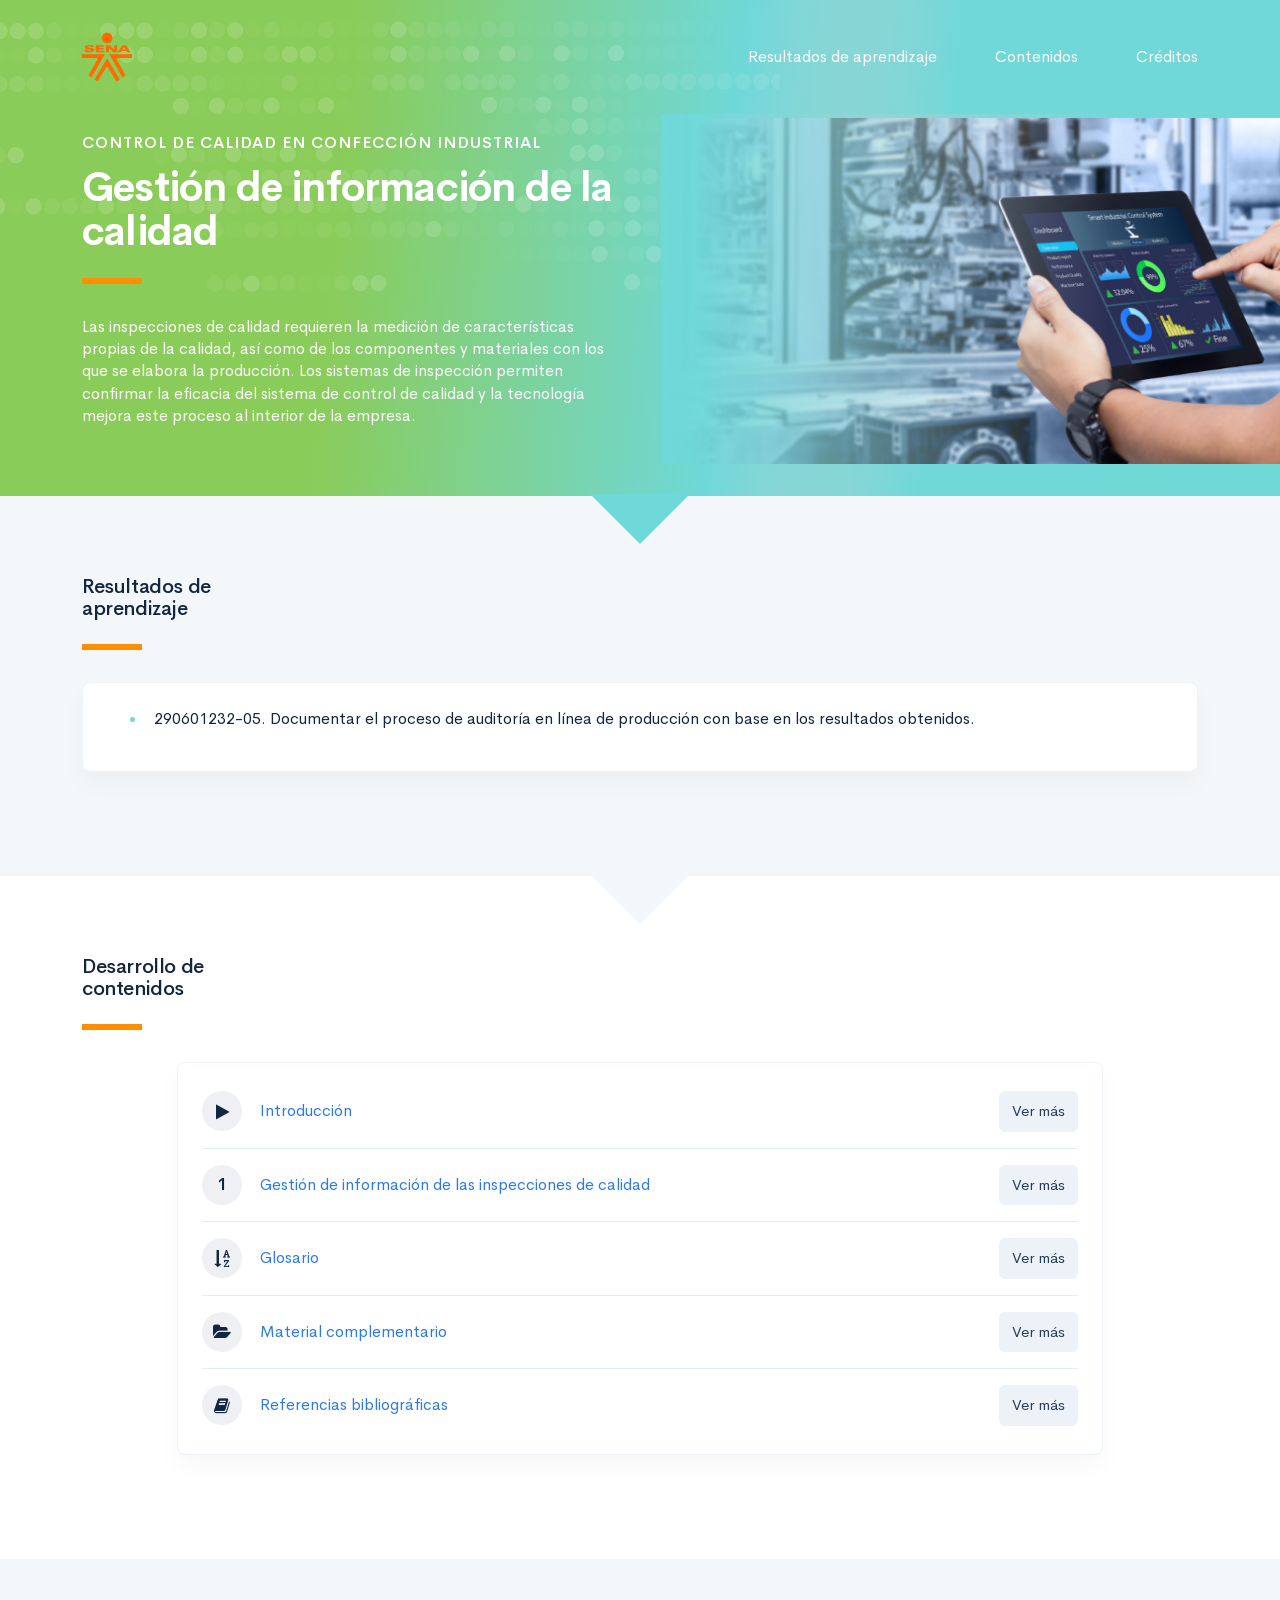
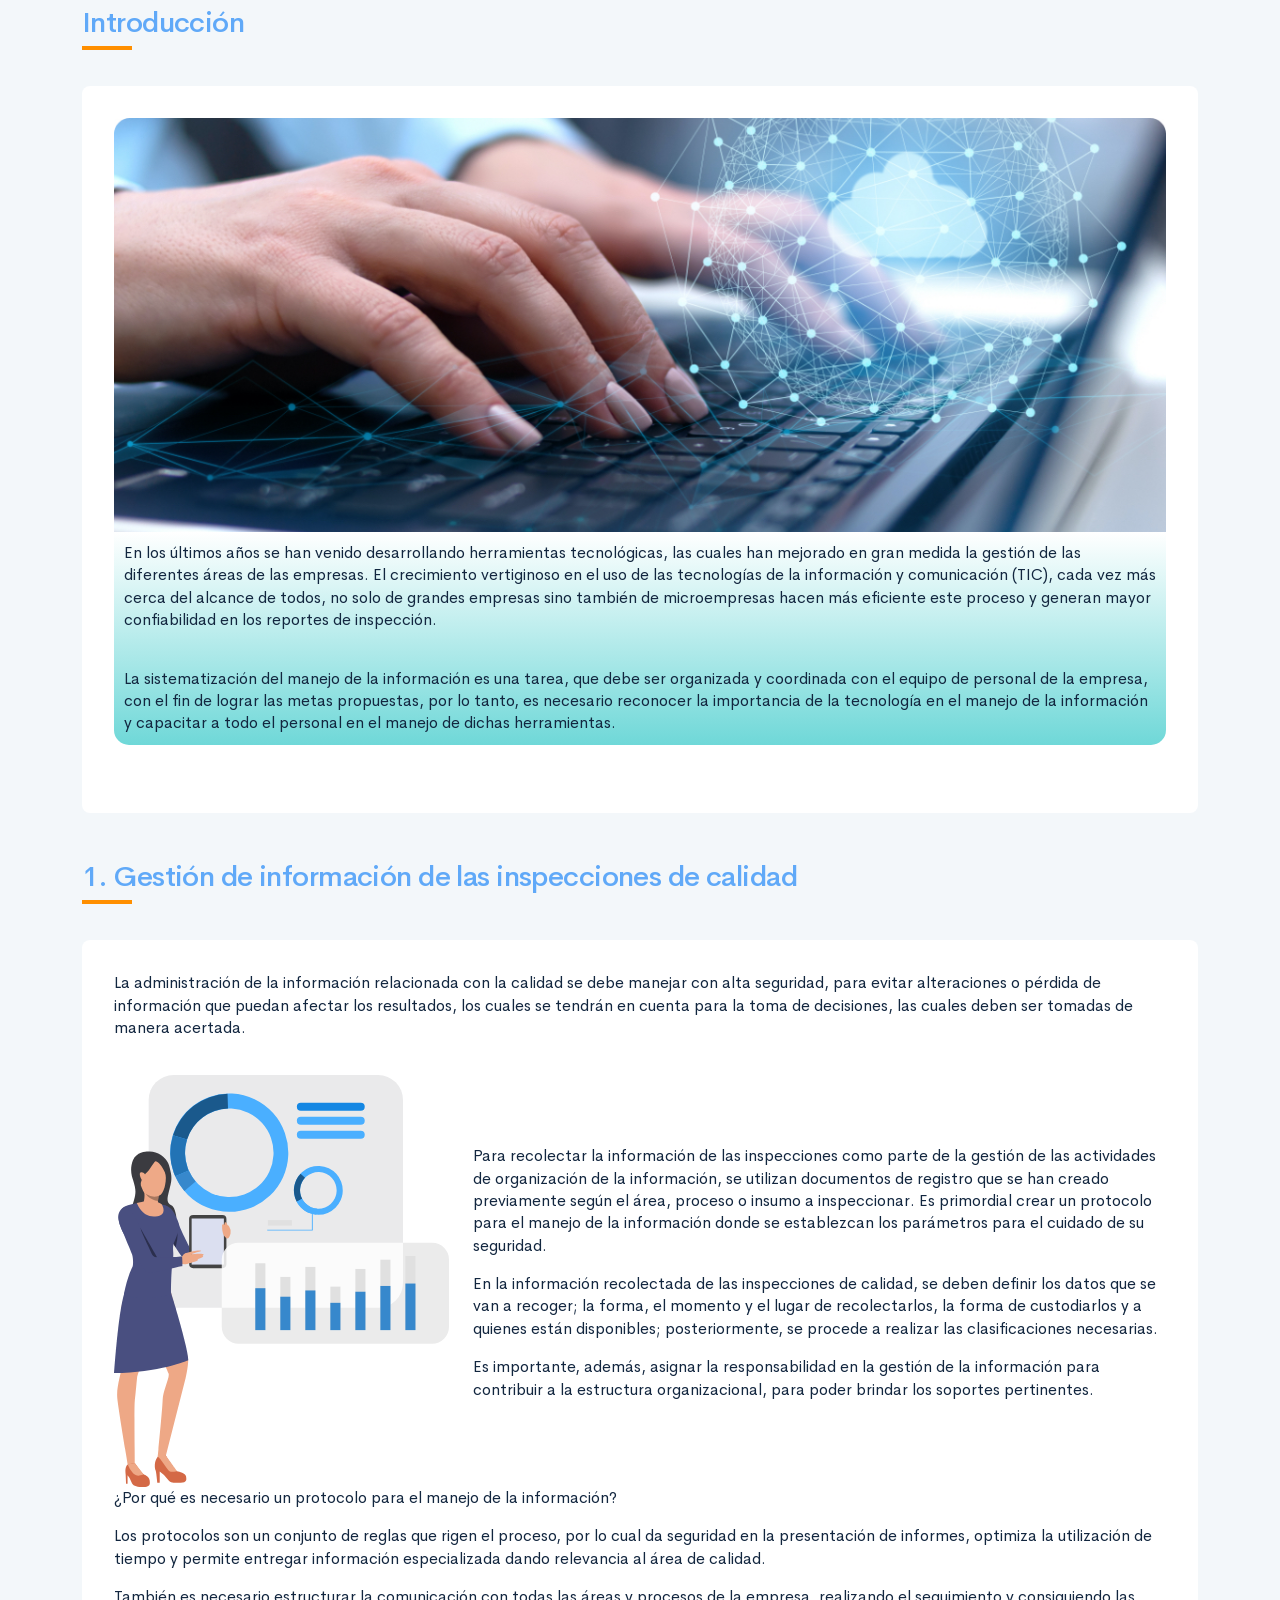
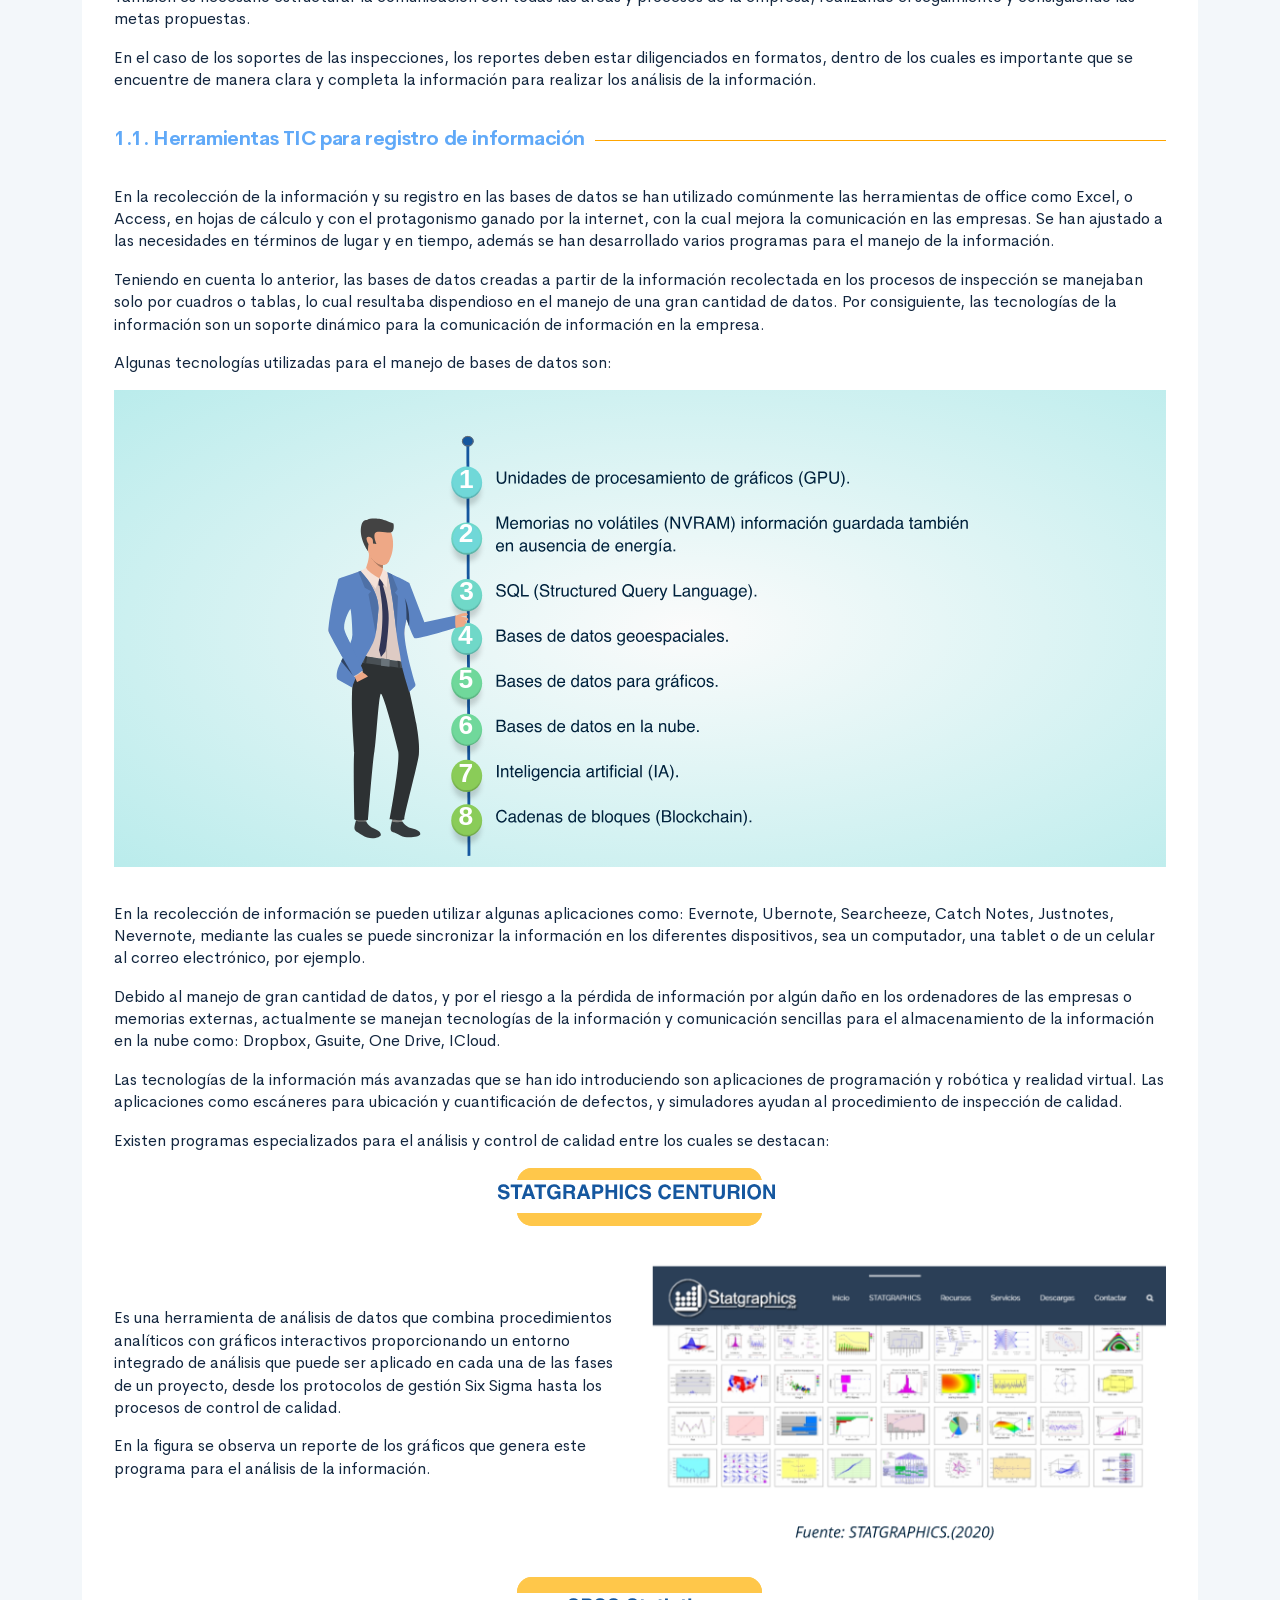
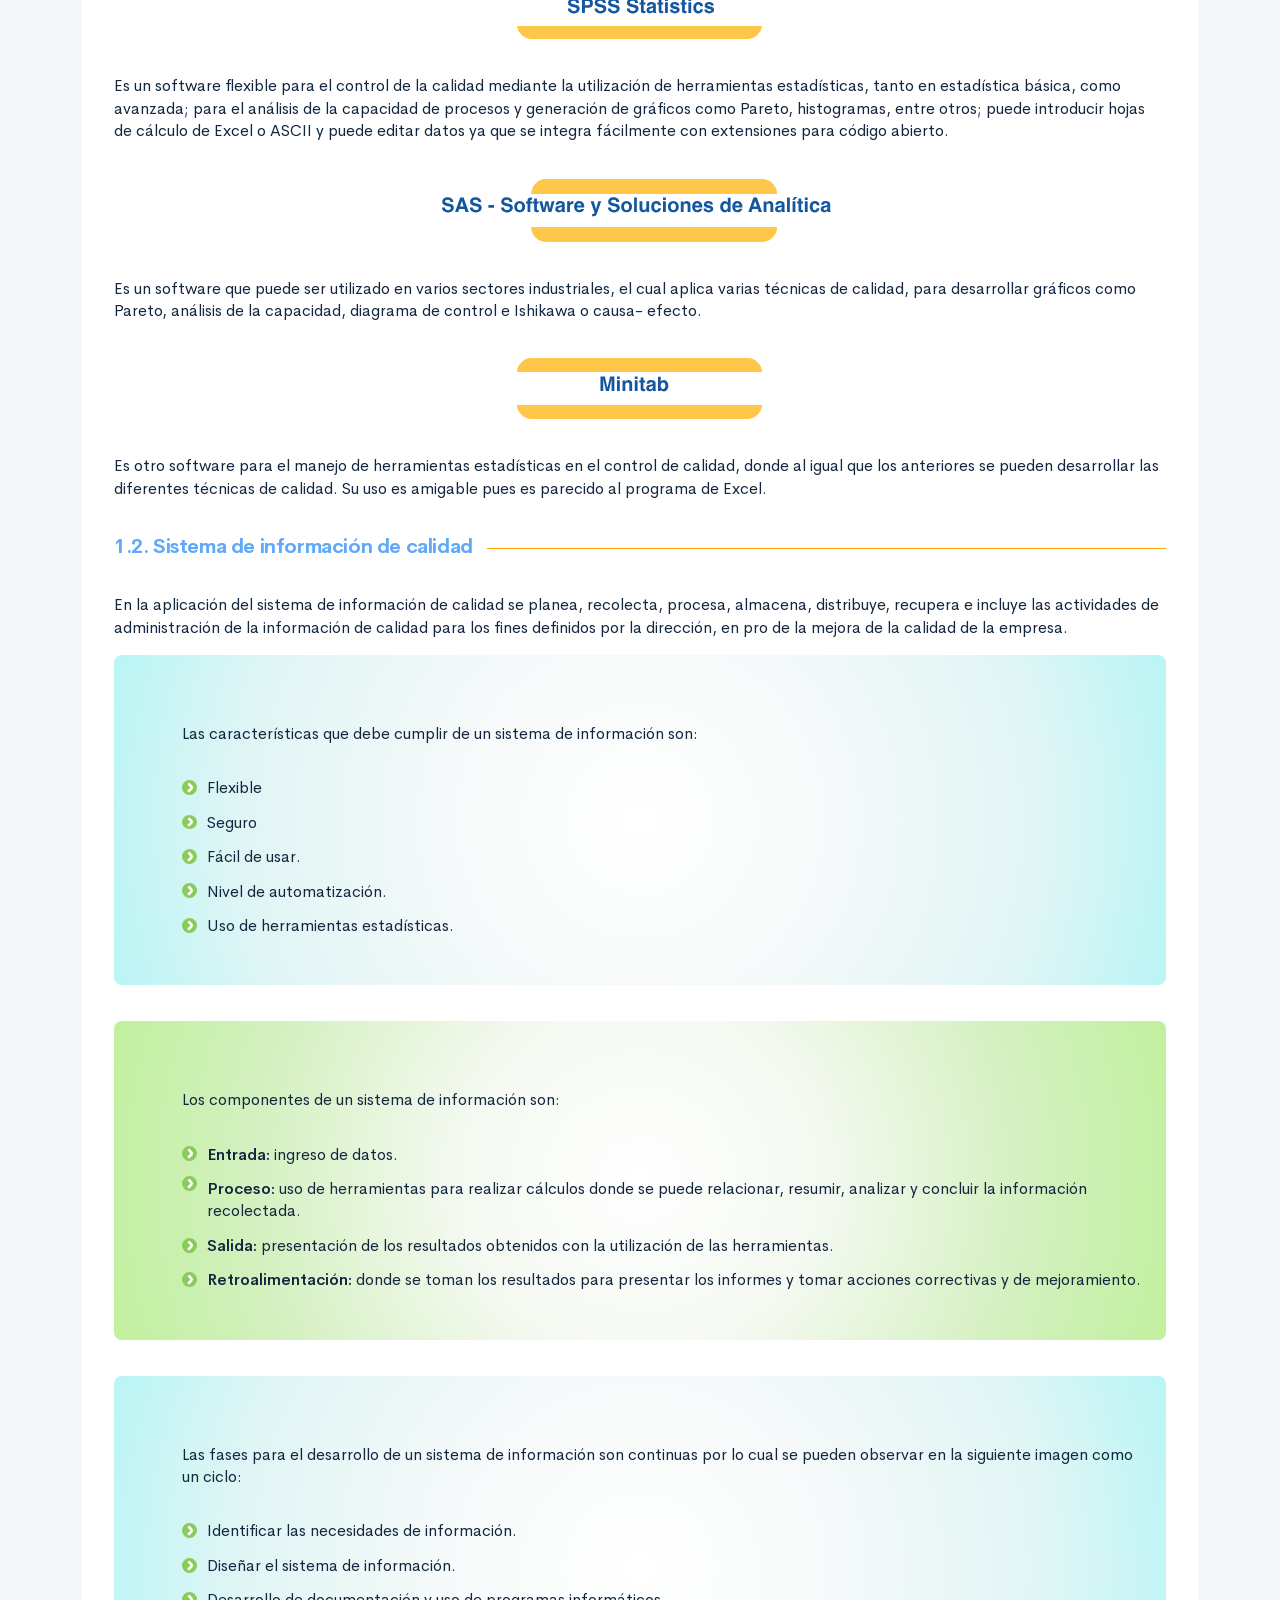
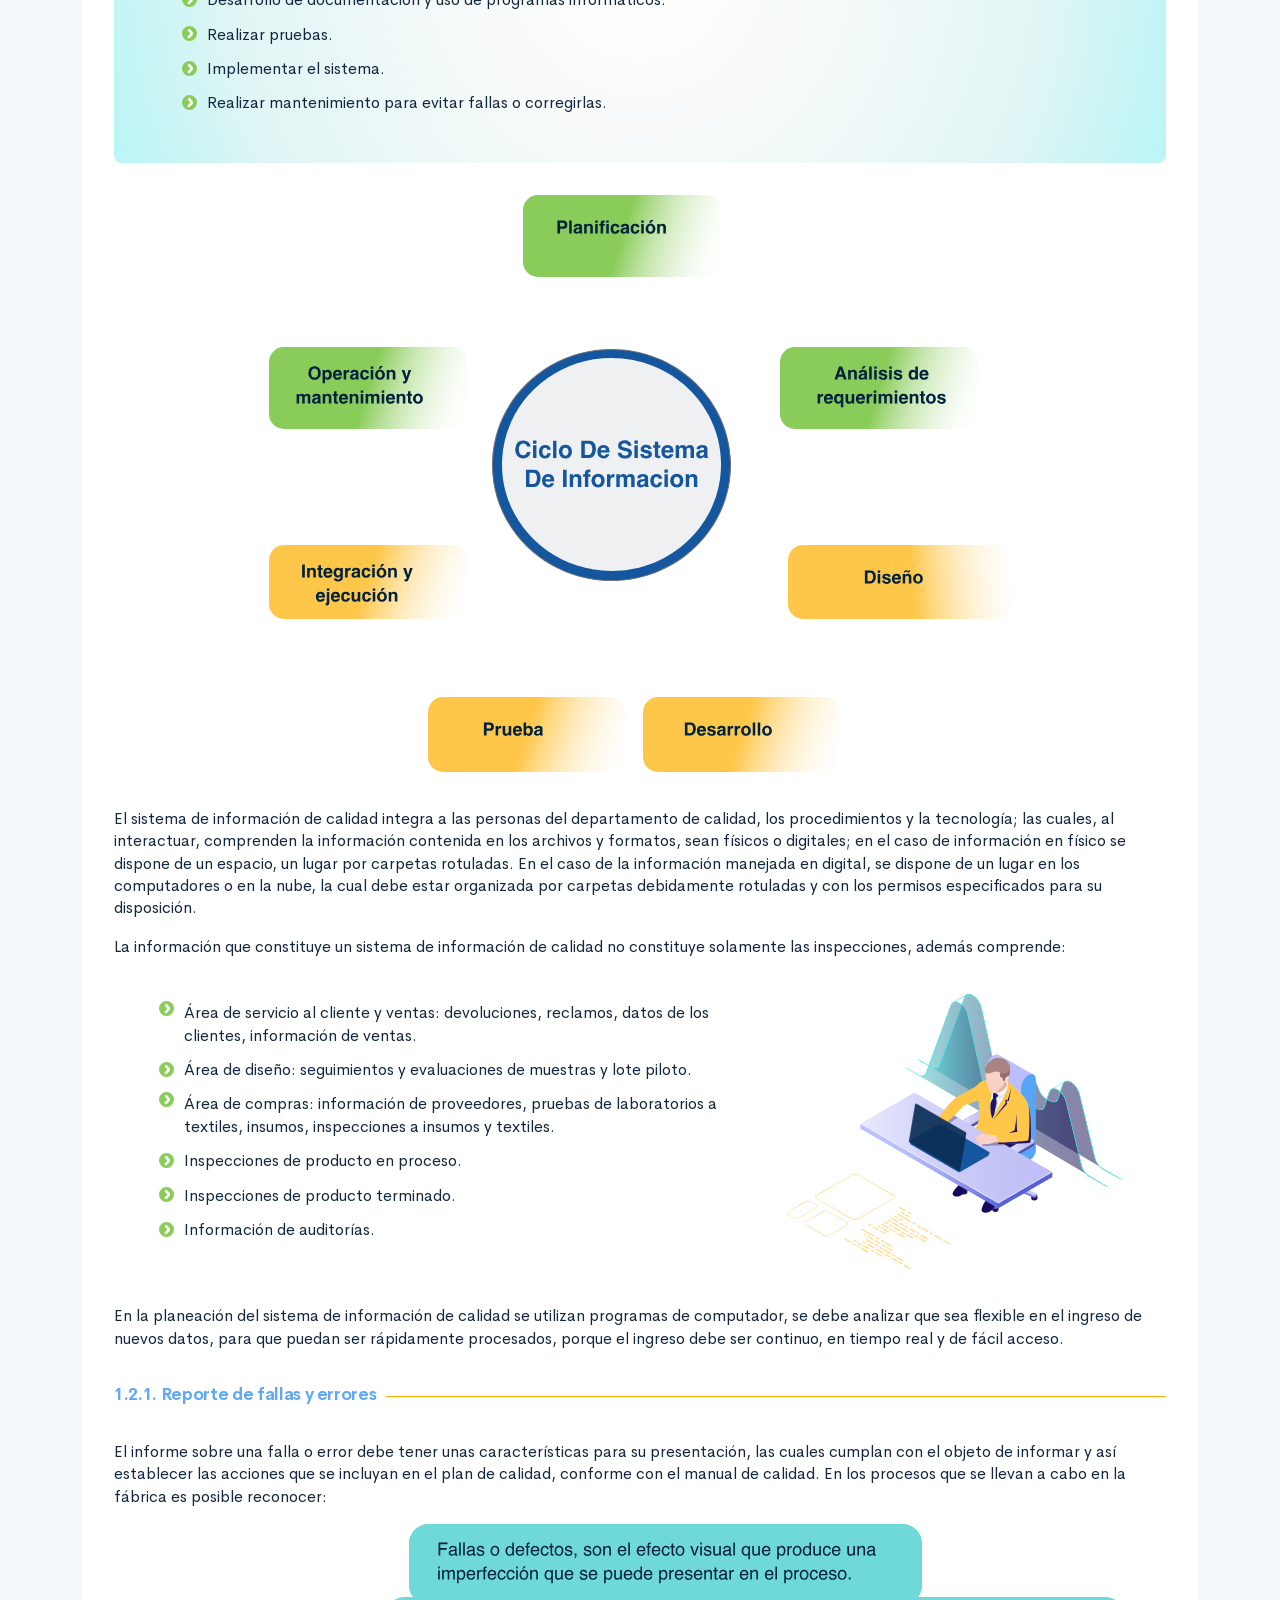
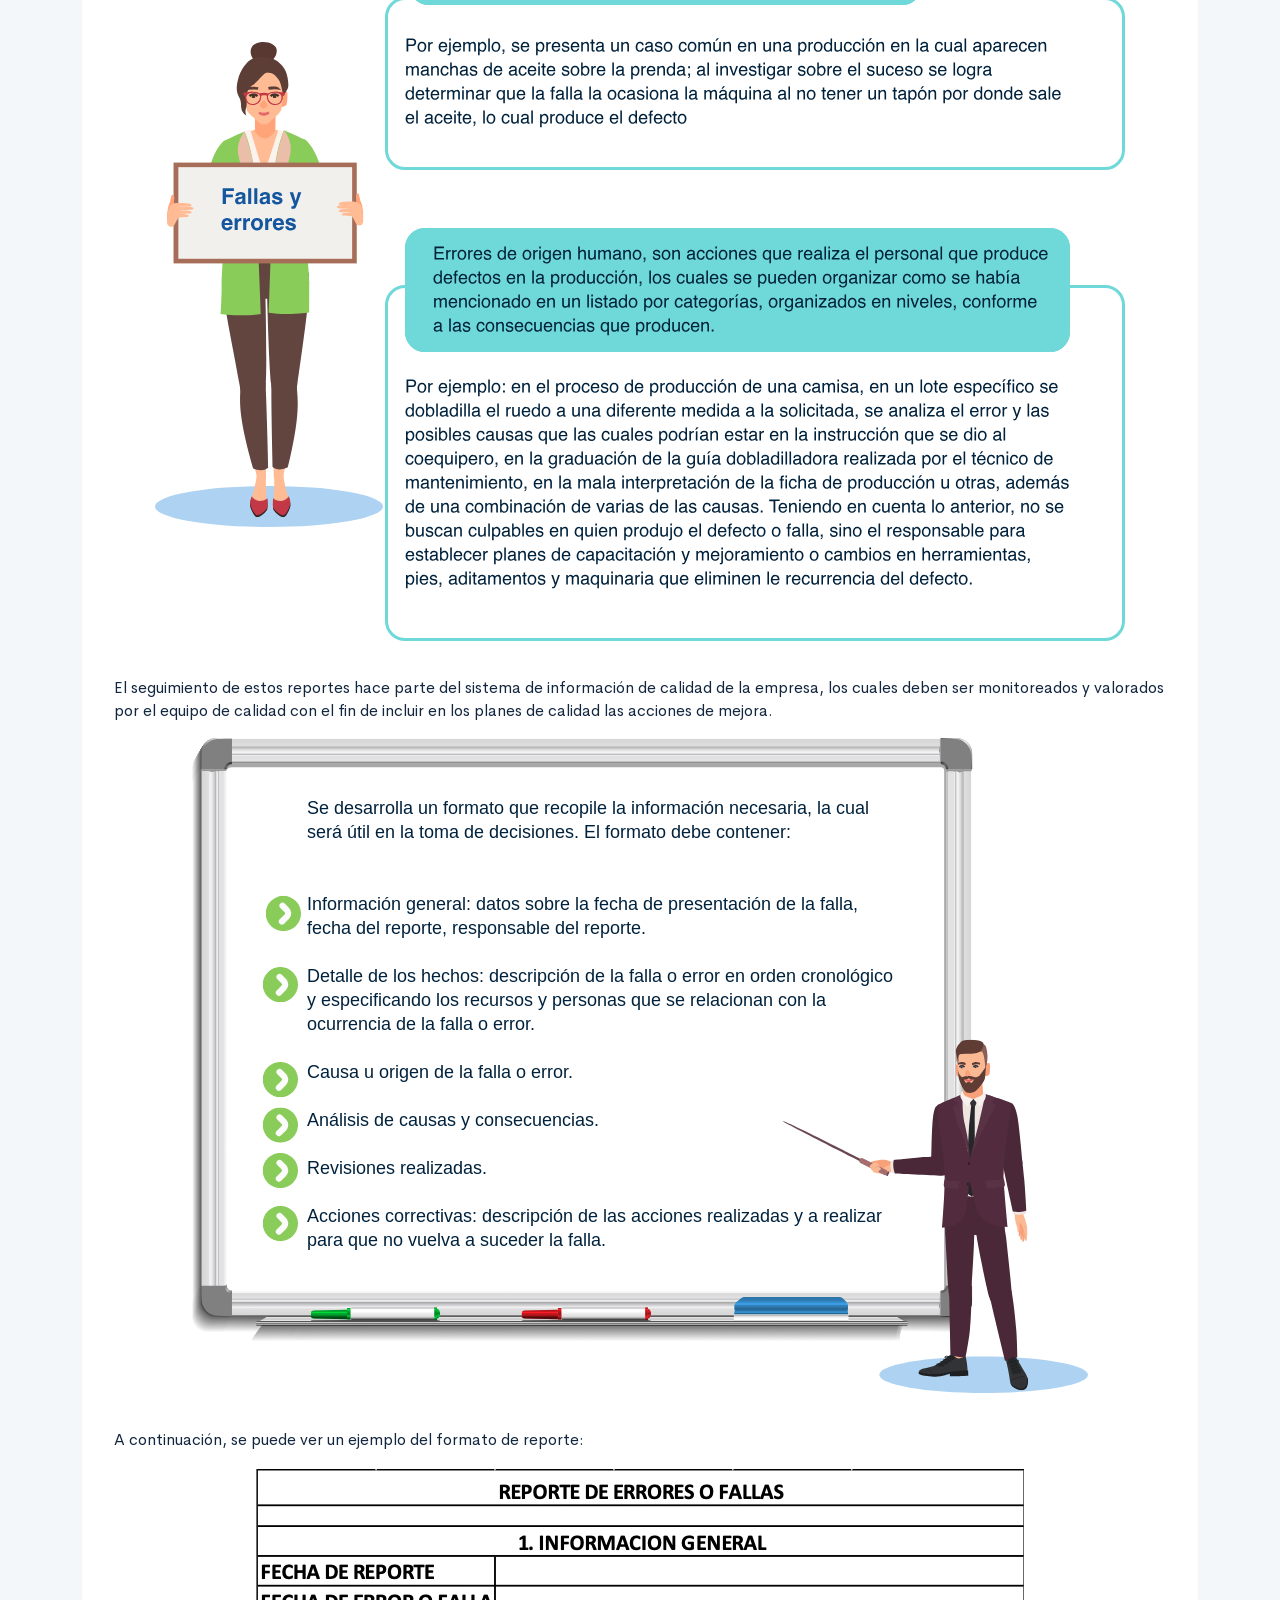
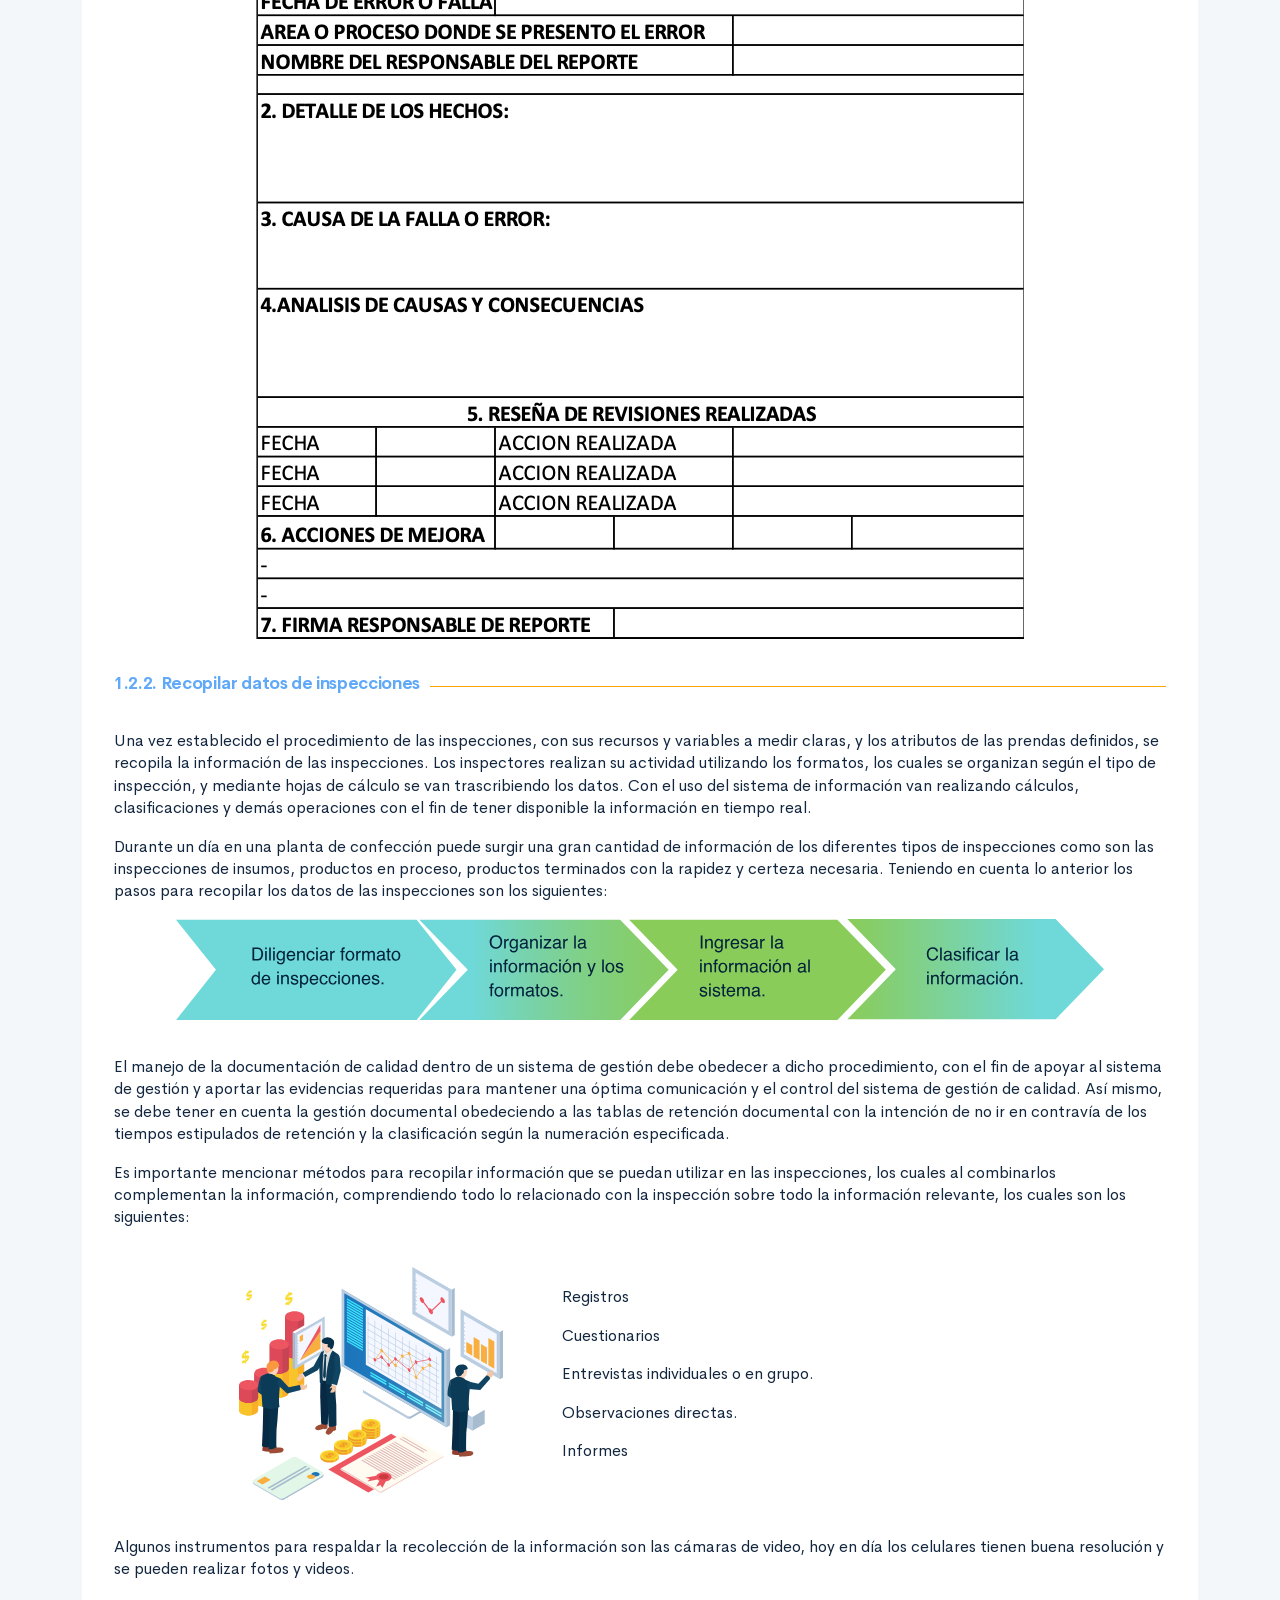
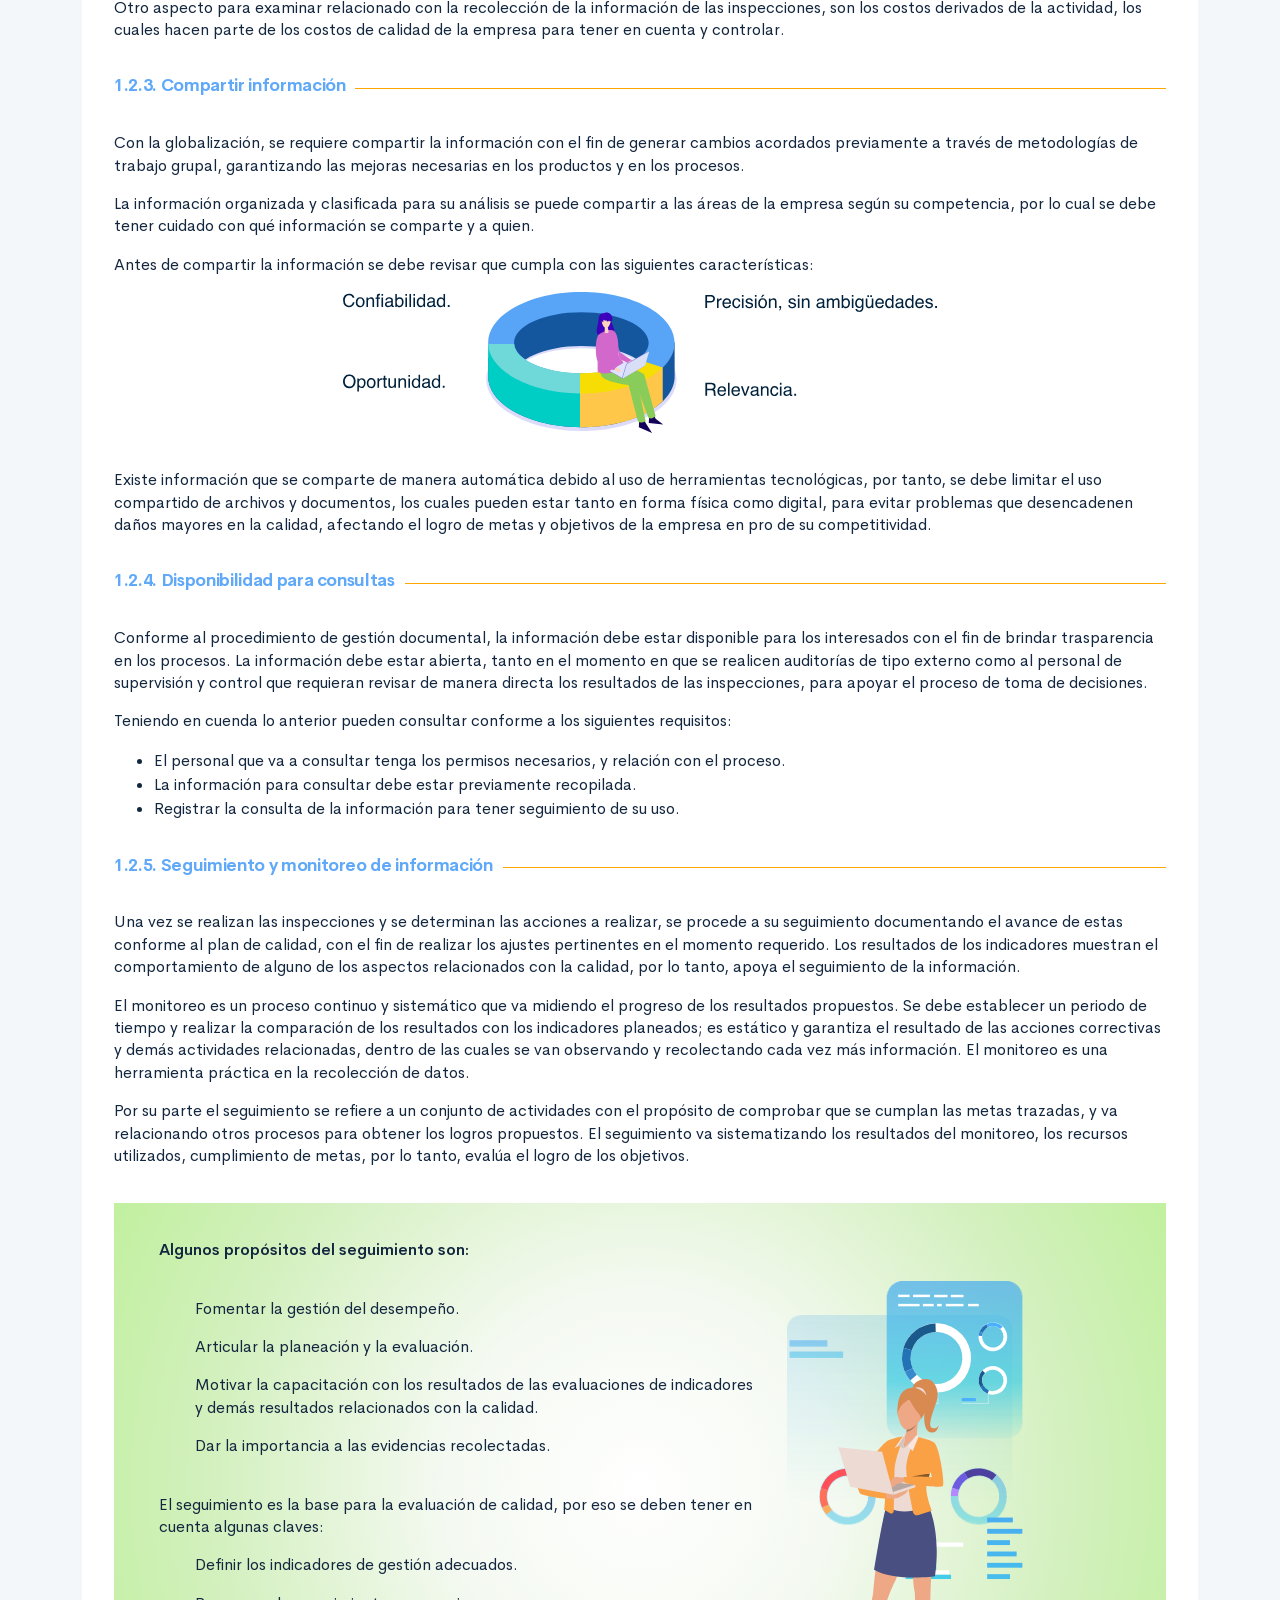
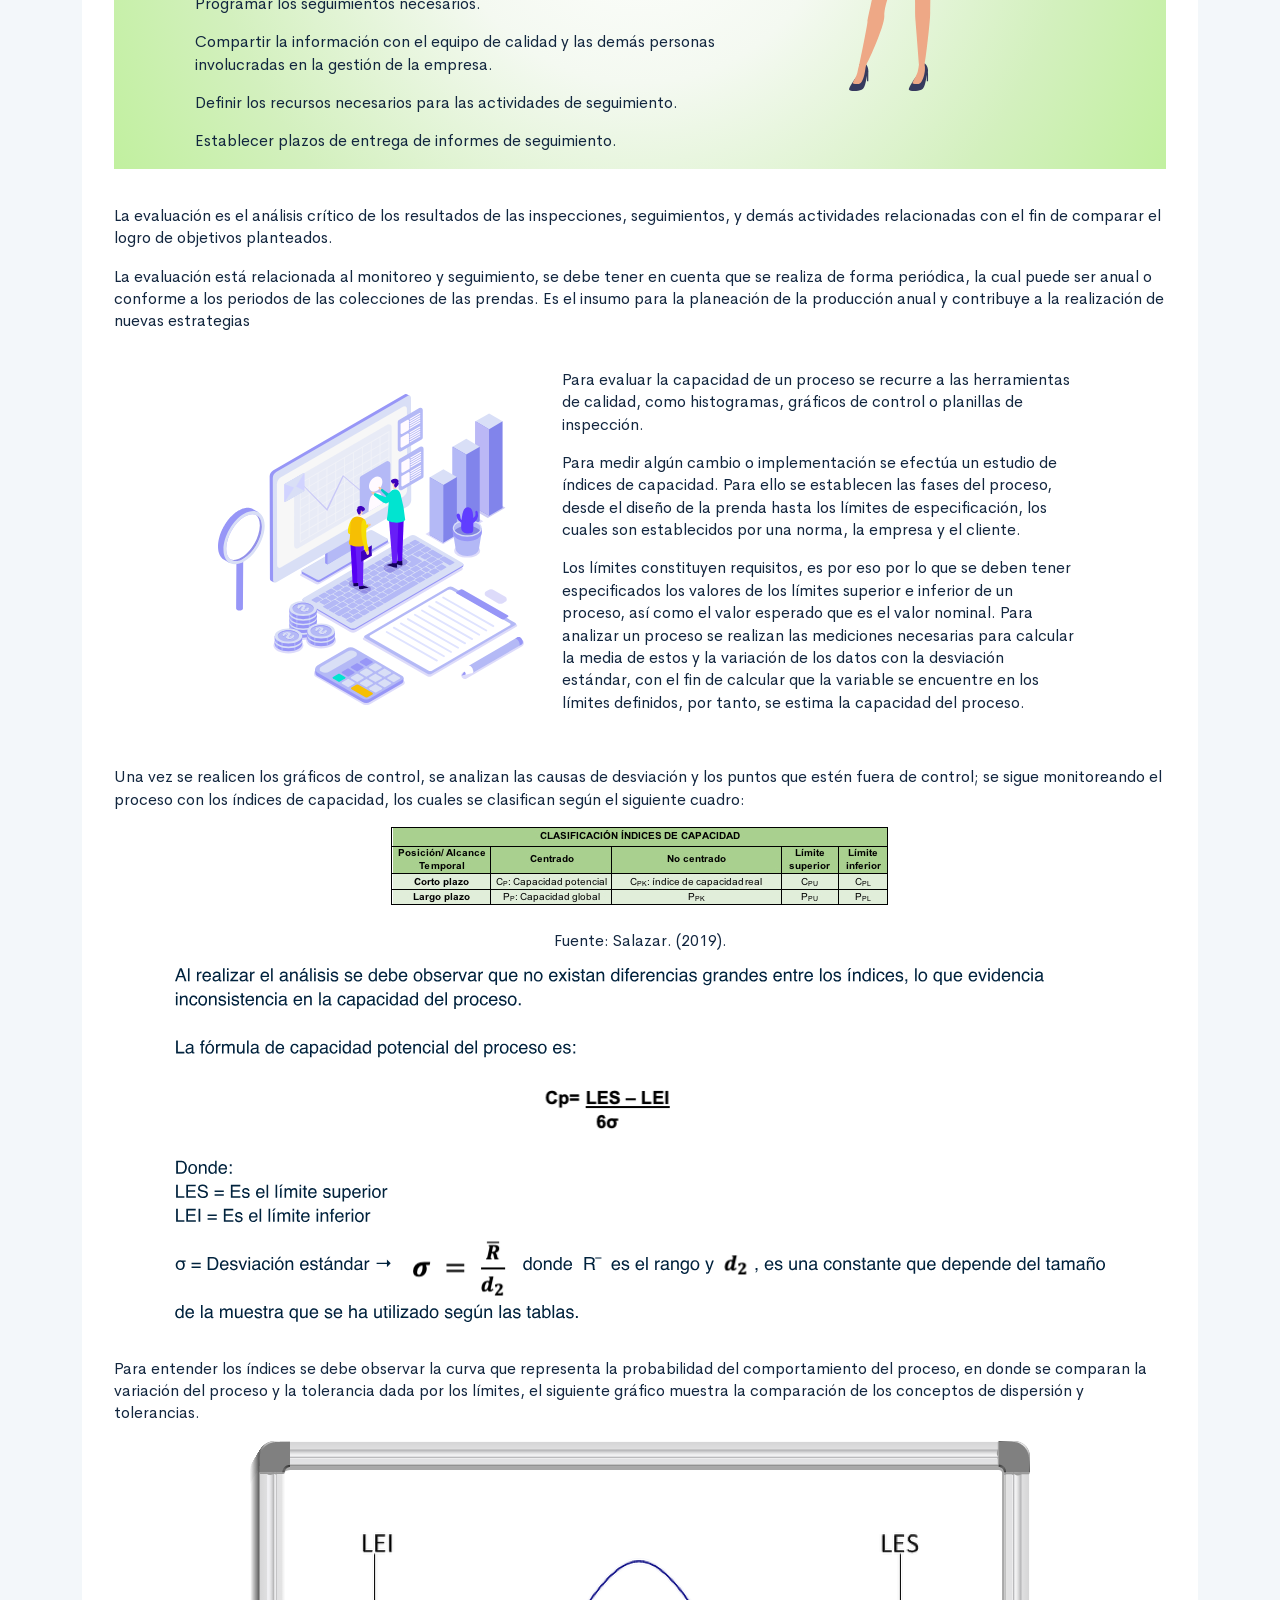
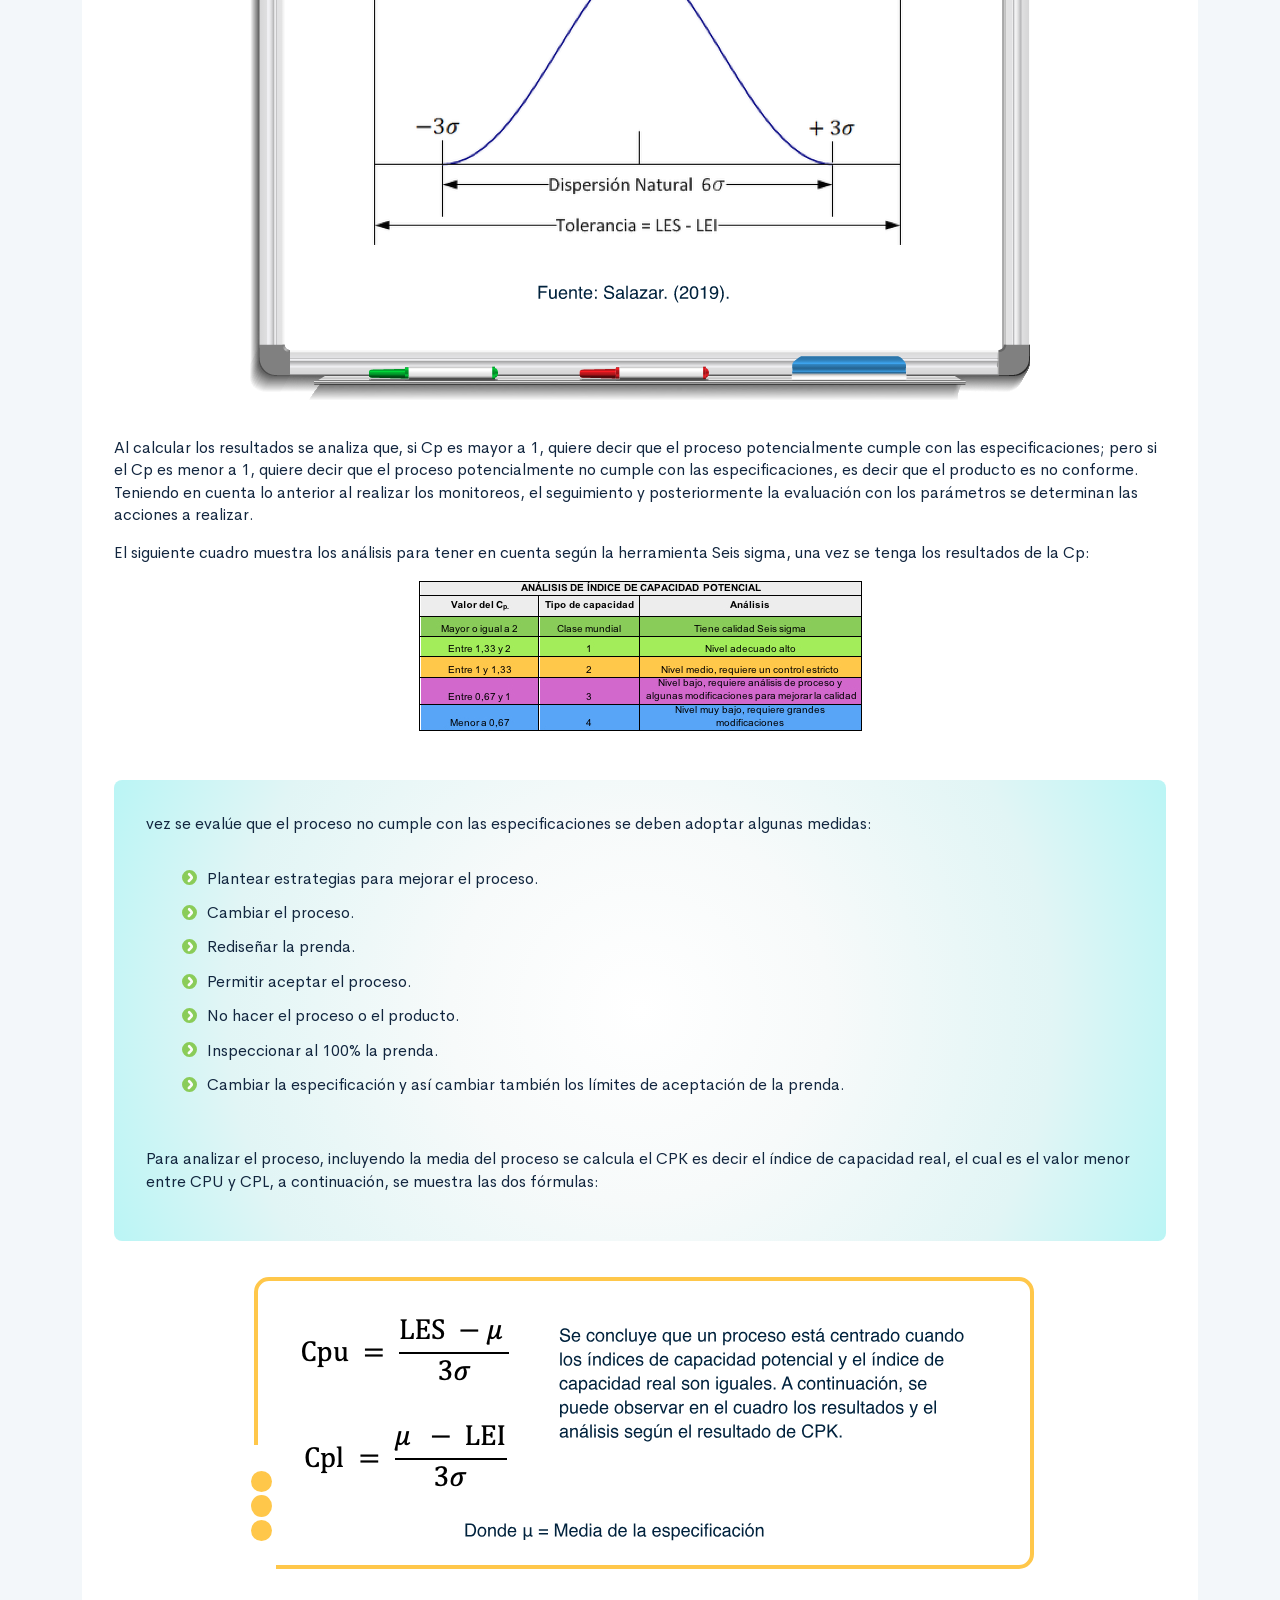
==== public/material.html @ f5139f5d "correcciones equipo repositorio" ====
<!DOCTYPE html>
<html lang="es">
    <head>
        <meta charset="UTF-8">
        <meta name="viewport" content="width=device-width, user-scalable=no, initial-scale=1.0, maximum-scale=1.0, minimum-scale=1.0">
        <title>Gestión de información de la calidad</title>
        <meta meta name="description" content="Las inspecciones de calidad requieren la medición de características propias de la calidad, así como de los componentes y materiales con los que se elabora la producción. Los sistemas de inspección permiten confirmar la eficacia del sistema de control de calidad y la tecnología mejora este proceso al interior de la empresa. ">
        <link rel="icon" type="image/svg+xml" href="assets/images/logos/senaLogo.svg">
        <link rel="stylesheet" href="assets/fonts/feather/feather.css">
        <link rel="stylesheet" href="assets/fonts/fontawesome/css/font-awesome.css">
        <link href="assets/css/fancybox.css" rel="stylesheet">
        <link href="assets/css/animate.css" rel="stylesheet">
        <link rel="stylesheet" href="assets/css/main.css">
    </head>
    <body class="theme-dark page-header-textura" id="page-home">
        <header class="curso-presentacion page-header" id="CursoPresentacion">
            <div class="page-textura">
                <div class="container">
                    <div class="curso-topbar justify-content-center justify-content-md-between"><a class="curso-topbar__logo"><svg xmlns="http://www.w3.org/2000/svg" width="168.273" height="164.177" viewBox="0 0 168.273 164.177">
                                <path id="SENA_LOGO" data-name="SENA LOGO" d="M85.349,1a18.09,18.09,0,1,0,18.09,18.09h0A18.1,18.1,0,0,0,85.349,1ZM25.617,42.983a33.722,33.722,0,0,0-9.386,1.024,11.156,11.156,0,0,0-5.12,2.56A5.346,5.346,0,0,0,10.086,52.2c.683,1.707,2.56,2.9,4.608,3.584,4.437,1.536,9.386,1.877,13.994,2.731a5.1,5.1,0,0,1,2.389,1.024,1.369,1.369,0,0,1-.683,2.048,9.146,9.146,0,0,1-5.291.683A8.354,8.354,0,0,1,20.5,61.244a1.962,1.962,0,0,1-.853-2.389H9.233A7.663,7.663,0,0,0,10.6,63.463a7.59,7.59,0,0,0,4.267,2.389A28.541,28.541,0,0,0,23.4,66.876,52.426,52.426,0,0,0,35,66.023a11.043,11.043,0,0,0,5.8-2.9,5.358,5.358,0,0,0-1.365-8.533,21.267,21.267,0,0,0-5.8-2.048c-3.072-.683-5.973-1.024-9.045-1.536a9.114,9.114,0,0,1-3.072-.853,1.226,1.226,0,0,1,0-2.219,9.369,9.369,0,0,1,4.437-.683,10.554,10.554,0,0,1,4.608.853A1.877,1.877,0,0,1,31.59,49.81h9.9a5.669,5.669,0,0,0-1.195-3.584A8.875,8.875,0,0,0,35.515,43.5c-3.584-.341-6.827-.512-9.9-.512Zm21.333.683V67.217H75.792V62.1H57.531V57.489H73.744V52.54H57.531V48.786H75.109v-5.12Zm47.615,0H81.253V67.217H91.322V51.346l13.824,15.872h13.824V43.666H108.9v15.7Zm42.495,0L120.676,67.217h10.581l2.56-4.267H150.2l2.389,4.267h11.776l-15.53-23.551ZM142.35,49.3l5.12,8.533h-10.41ZM.7,74.044l.171,12.8L49,86.673c2.389.512,3.925,2.048,3.413,5.8l-29.7,51.711,9.557,9.045L78.01,74.044Zm91.646,0L137.4,152.89l9.9-8.874L117.433,92.3c-.512-3.584.853-5.291,3.413-5.8l48.127.171V74.044ZM84.837,87.185,42.512,159.546l11.264,5.461,28.159-47.615a4.283,4.283,0,0,1,2.9-1.195,4.681,4.681,0,0,1,3.072,1.195l28.159,47.786,11.605-5.973Z" transform="translate(-0.7 -1)" fill="#FF6B00" />
                            </svg>
                        </a><a class="curso-topbar__menubar collapsed btn-menu-responsive d-none" data-toggle="collapse" href="#curso-topbar__nav" aria-expanded="false"><span></span><span></span><span></span></a>
                        <nav class="curso-topbar__nav collapse show d-none d-md-block" id="curso-topbar__nav">
                            <ul class="curso-topbar__list">
                                <li class="curso-topbar__item"><a class="curso-topbar__link" href="#ResultadosAprendizaje"><span class="text-white">Resultados de aprendizaje</span></a></li>
                                <li class="curso-topbar__item"><a class="curso-topbar__link" href="#IndiceTematico"><span class="text-white">Contenidos</span></a></li>
                                <li class="curso-topbar__item"><a class="curso-topbar__link" href="#Creditos"><span class="text-white">Créditos</span></a></li>
                            </ul>
                        </nav>
                    </div>
                    <div class="curso-portada">
                        <div class="row align-items-center">
                            <div class="col-12 col-lg-6">
                                <h3 class="curso-subtitulo" id="curso-titulo-componente">CONTROL DE CALIDAD EN CONFECCIÓN INDUSTRIAL</h3>
                                <h1 class="curso-titulo" id="curso-titulo-tema">Gestión de información de la calidad</h1>
                                <div class="brand-line-primary"></div>
                                <p class="curso-descripcion">Las inspecciones de calidad requieren la medición de características propias de la calidad, así como de los componentes y materiales con los que se elabora la producción. Los sistemas de inspección permiten confirmar la eficacia del sistema de control de calidad y la tecnología mejora este proceso al interior de la empresa. </p>
                            </div>
                            <div class="col-12 col-lg-6 text-center">
                                <div class="d-none d-lg-block"><img class="curso-imagen" src="assets/images/header/header_media.png" /></div>
                            </div>
                        </div>
                    </div>
                </div>
            </div>
        </header>
        <section class="curso-resultados section bg-base-light" id="ResultadosAprendizaje">
            <div class="container">
                <h2> Resultados de <br>aprendizaje</h2>
                <div class="brand-line-primary"></div>
                <div class="card resultado-item">
                    <div class="card-body">
                        <ul class="bg-color-dark">
                            <li> <span>290601232-05. Documentar el proceso de auditoría en línea de producción con base en los resultados obtenidos.</span></li>
                        </ul>
                    </div>
                </div>
            </div>
        </section>
        <section class="curso-indice-tematico section" id="IndiceTematico">
            <div class="container">
                <h2>Desarrollo de <br>contenidos</h2>
                <div class="brand-line-primary"></div>
                <div class="row justify-content-center">
                    <div class="col-12 col-sm-10">
                        <div class="card wow flipInX" data-wow-delay=".4s">
                            <div class="card-body">
                                <ul class="list-group list-group-flush list my-n3 nav-temas">
                                    <li class="list-group-item nav-tema-item">
                                        <div class="row align-items-center">
                                            <div class="col-auto">
                                                <div class="avatar avatar-sm"><span class="nav-tema-item__icon avatar-title font-size-lg bg-secondary-soft rounded-circle text-primary font-weight-bold"> <i class="fa fa-play"></i></span></div>
                                            </div>
                                            <div class="col ml-n2"><span class="nav-tema-item__titulo"> <a href="#introduccion">Introducción</a></span></div>
                                            <div class="col-auto"> <a class="btn btn-light nav-tema-item__btn" href="#introduccion">Ver más</a></div>
                                        </div>
                                    </li>
                                    <li class="list-group-item nav-tema-item">
                                        <div class="row align-items-center">
                                            <div class="col-auto">
                                                <div class="avatar avatar-sm"><span class="nav-tema-item__icon avatar-title font-size-lg bg-secondary-soft rounded-circle text-primary font-weight-bold">1</span></div>
                                            </div>
                                            <div class="col ml-n2"><span class="nav-tema-item__titulo"> <a href="#tema-1">Gestión de información de las inspecciones de calidad</a></span></div>
                                            <div class="col-auto"> <a class="btn btn-light nav-tema-item__btn" href="#tema-1">Ver más</a></div>
                                        </div>
                                    </li>
                                    <li class="list-group-item nav-tema-item">
                                        <div class="row align-items-center">
                                            <div class="col-auto">
                                                <div class="avatar avatar-sm"><span class="nav-tema-item__icon avatar-title font-size-lg bg-secondary-soft rounded-circle text-primary font-weight-bold"> <i class="fa fa-sort-alpha-asc"></i></span></div>
                                            </div>
                                            <div class="col ml-n2"><span class="nav-tema-item__titulo"> <a href="#glosario">Glosario</a></span></div>
                                            <div class="col-auto"> <a class="btn btn-light nav-tema-item__btn" href="#glosario">Ver más</a></div>
                                        </div>
                                    </li>
                                    <li class="list-group-item nav-tema-item">
                                        <div class="row align-items-center">
                                            <div class="col-auto">
                                                <div class="avatar avatar-sm"><span class="nav-tema-item__icon avatar-title font-size-lg bg-secondary-soft rounded-circle text-primary font-weight-bold"> <i class="fa fa-folder-open"></i></span></div>
                                            </div>
                                            <div class="col ml-n2"><span class="nav-tema-item__titulo"> <a href="#anexos">Material complementario</a></span></div>
                                            <div class="col-auto"> <a class="btn btn-light nav-tema-item__btn" href="#anexos">Ver más</a></div>
                                        </div>
                                    </li>
                                    <li class="list-group-item nav-tema-item">
                                        <div class="row align-items-center">
                                            <div class="col-auto">
                                                <div class="avatar avatar-sm"><span class="nav-tema-item__icon avatar-title font-size-lg bg-secondary-soft rounded-circle text-primary font-weight-bold"> <i class="fa fa-book"></i></span></div>
                                            </div>
                                            <div class="col ml-n2"><span class="nav-tema-item__titulo"> <a href="#referencias">Referencias bibliográficas</a></span></div>
                                            <div class="col-auto"> <a class="btn btn-light nav-tema-item__btn" href="#referencias">Ver más</a></div>
                                        </div>
                                    </li>
                                </ul>
                            </div>
                        </div>
                    </div>
                </div>
            </div>
        </section>
        <section id="mainContent">
            <div id="introduccion">
                <div class="container">
                    <div class="header-ecored">
                        <h1>Introducción</h1>
                    </div>
                    <div class="jumbotron bg-white"> <img class="img-a img-fluid" src="assets/images/pages/ilustraciones/img1.jpg" alt="">
                        <div class="caja-azul">
                            <p>En los últimos años se han venido desarrollando herramientas tecnológicas, las cuales han mejorado en gran medida la gestión de las diferentes áreas de las empresas. El crecimiento vertiginoso en el uso de las tecnologías de la información y comunicación (TIC), cada vez más cerca del alcance de todos, no solo de grandes empresas sino también de microempresas hacen más eficiente este proceso y generan mayor confiabilidad en los reportes de inspección. </p>
                            <p>La sistematización del manejo de la información es una tarea, que debe ser organizada y coordinada con el equipo de personal de la empresa, con el fin de lograr las metas propuestas, por lo tanto, es necesario reconocer la importancia de la tecnología en el manejo de la información y capacitar a todo el personal en el manejo de dichas herramientas.</p>
                        </div>
                        <section class="mt-5"> </section>
                    </div>
                </div>
            </div>
            <div id="tema-1">
                <div class="container">
                    <div class="header-ecored">
                        <h1>1. Gestión de información de las inspecciones de calidad</h1>
                    </div>
                    <div class="jumbotron bg-white">
                        <p>La administración de la información relacionada con la calidad se debe manejar con alta seguridad, para evitar alteraciones o pérdida de información que puedan afectar los resultados, los cuales se tendrán en cuenta para la toma de decisiones, las cuales deben ser tomadas de manera acertada.</p>
                        <div class="row justify-content-center align-items-center mt-5">
                            <div class="col-4"><img class="img-fluid" src="assets/images/pages/ilustraciones/img2.svg" alt=""></div>
                            <div class="col-8">
                                <p>Para recolectar la información de las inspecciones como parte de la gestión de las actividades de organización de la información, se utilizan documentos de registro que se han creado previamente según el área, proceso o insumo a inspeccionar. Es primordial crear un protocolo para el manejo de la información donde se establezcan los parámetros para el cuidado de su seguridad.</p>
                                <p>En la información recolectada de las inspecciones de calidad, se deben definir los datos que se van a recoger; la forma, el momento y el lugar de recolectarlos, la forma de custodiarlos y a quienes están disponibles; posteriormente, se procede a realizar las clasificaciones necesarias.</p>
                                <p>Es importante, además, asignar la responsabilidad en la gestión de la información para contribuir a la estructura organizacional, para poder brindar los soportes pertinentes.</p>
                            </div>
                        </div>
                        <p>¿Por qué es necesario un protocolo para el manejo de la información? </p>
                        <p>Los protocolos son un conjunto de reglas que rigen el proceso, por lo cual da seguridad en la presentación de informes, optimiza la utilización de tiempo y permite entregar información especializada dando relevancia al área de calidad.</p>
                        <p>También es necesario estructurar la comunicación con todas las áreas y procesos de la empresa, realizando el seguimiento y consiguiendo las metas propuestas.</p>
                        <p>En el caso de los soportes de las inspecciones, los reportes deben estar diligenciados en formatos, dentro de los cuales es importante que se encuentre de manera clara y completa la información para realizar los análisis de la información.</p>
                        <div class="sub-ecored mt-5" id="11">
                            <h2>1.1. Herramientas TIC para registro de información</h2>
                        </div>
                        <p class="mt-5">En la recolección de la información y su registro en las bases de datos se han utilizado comúnmente las herramientas de office como Excel, o Access, en hojas de cálculo y con el protagonismo ganado por la internet, con la cual mejora la comunicación en las empresas. Se han ajustado a las necesidades en términos de lugar y en tiempo, además se han desarrollado varios programas para el manejo de la información.</p>
                        <p>Teniendo en cuenta lo anterior, las bases de datos creadas a partir de la información recolectada en los procesos de inspección se manejaban solo por cuadros o tablas, lo cual resultaba dispendioso en el manejo de una gran cantidad de datos. Por consiguiente, las tecnologías de la información son un soporte dinámico para la comunicación de información en la empresa.</p>
                        <p>Algunas tecnologías utilizadas para el manejo de bases de datos son:</p><img class="img-a img-fluid" src="assets/images/pages/ilustraciones/img3.svg" alt="">
                        <p class="mt-5">En la recolección de información se pueden utilizar algunas aplicaciones como: Evernote, Ubernote, Searcheeze, Catch Notes, Justnotes, Nevernote, mediante las cuales se puede sincronizar la información en los diferentes dispositivos, sea un computador, una tablet o de un celular al correo electrónico, por ejemplo.</p>
                        <p>Debido al manejo de gran cantidad de datos, y por el riesgo a la pérdida de información por algún daño en los ordenadores de las empresas o memorias externas, actualmente se manejan tecnologías de la información y comunicación sencillas para el almacenamiento de la información en la nube como: Dropbox, Gsuite, One Drive, ICloud.</p>
                        <p>Las tecnologías de la información más avanzadas que se han ido introduciendo son aplicaciones de programación y robótica y realidad virtual. Las aplicaciones como escáneres para ubicación y cuantificación de defectos, y simuladores ayudan al procedimiento de inspección de calidad.</p>
                        <p>Existen programas especializados para el análisis y control de calidad entre los cuales se destacan: </p><img class="img-a img-fluid" src="assets/images/pages/ilustraciones/img4.svg" alt="">
                        <div class="row justify-content-center align-items-center mt-5">
                            <div class="col-6">
                                <p>Es una herramienta de análisis de datos que combina procedimientos analíticos con gráficos interactivos proporcionando un entorno integrado de análisis que puede ser aplicado en cada una de las fases de un proyecto, desde los protocolos de gestión Six Sigma hasta los procesos de control de calidad. </p>
                                <p>En la figura se observa un reporte de los gráficos que genera este programa para el análisis de la información. </p>
                            </div>
                            <div class="col-6"> <img class="img-fluid" src="assets/images/pages/ilustraciones/img5.png" alt=""></div>
                        </div><img class="img-a mt-5 img-fluid" src="assets/images/pages/ilustraciones/img6.svg" alt="">
                        <p class="mt-5">Es un software flexible para el control de la calidad mediante la utilización de herramientas estadísticas, tanto en estadística básica, como avanzada; para el análisis de la capacidad de procesos y generación de gráficos como Pareto, histogramas, entre otros; puede introducir hojas de cálculo de Excel o ASCII y puede editar datos ya que se integra fácilmente con extensiones para código abierto. </p><img class="img-a mt-5 img-fluid" src="assets/images/pages/ilustraciones/img7.svg" alt="">
                        <p class="mt-5">Es un software que puede ser utilizado en varios sectores industriales, el cual aplica varias técnicas de calidad, para desarrollar gráficos como Pareto, análisis de la capacidad, diagrama de control e Ishikawa o causa- efecto.</p><img class="img-a mt-5 img-fluid" src="assets/images/pages/ilustraciones/img34.svg" alt="">
                        <p class="mt-5">Es otro software para el manejo de herramientas estadísticas en el control de calidad, donde al igual que los anteriores se pueden desarrollar las diferentes técnicas de calidad. Su uso es amigable pues es parecido al programa de Excel. </p>
                        <div class="sub-ecored mt-5" id="12">
                            <h2> 1.2. Sistema de información de calidad </h2>
                        </div>
                        <p class="mt-5">En la aplicación del sistema de información de calidad se planea, recolecta, procesa, almacena, distribuye, recupera e incluye las actividades de administración de la información de calidad para los fines definidos por la dirección, en pro de la mejora de la calidad de la empresa.</p>
                        <div class="jumbotron color-azul">
                            <p class="mt-5 ml-5">Las características que debe cumplir de un sistema de información son:</p>
                            <div class="list mt-5 ml-5">
                                <div class="list__item">
                                    <div class="list__item__icon"><img class="img-fluid" src="assets/images/pages/ilustraciones/vineta.svg" alt=""></div>
                                </div>
                                <div class="list__txt">
                                    <p>Flexible</p>
                                </div>
                            </div>
                            <div class="list ml-5">
                                <div class="list__item">
                                    <div class="list__item__icon"><img class="img-fluid" src="assets/images/pages/ilustraciones/vineta.svg" alt=""></div>
                                </div>
                                <div class="list__txt">
                                    <p>Seguro</p>
                                </div>
                            </div>
                            <div class="list ml-5">
                                <div class="list__item">
                                    <div class="list__item__icon"><img class="img-fluid" src="assets/images/pages/ilustraciones/vineta.svg" alt=""></div>
                                </div>
                                <div class="list__txt">
                                    <p>Fácil de usar.</p>
                                </div>
                            </div>
                            <div class="list ml-5">
                                <div class="list__item">
                                    <div class="list__item__icon"><img class="img-fluid" src="assets/images/pages/ilustraciones/vineta.svg" alt=""></div>
                                </div>
                                <div class="list__txt">
                                    <p>Nivel de automatización.</p>
                                </div>
                            </div>
                            <div class="list ml-5">
                                <div class="list__item">
                                    <div class="list__item__icon"><img class="img-fluid" src="assets/images/pages/ilustraciones/vineta.svg" alt=""></div>
                                </div>
                                <div class="list__txt">
                                    <p>Uso de herramientas estadísticas.</p>
                                </div>
                            </div>
                        </div>
                        <div class="jumbotron color-verde mt-5">
                            <p class="mt-5 ml-5">Los componentes de un sistema de información son:</p>
                            <div class="list mt-5 ml-5">
                                <div class="list__item">
                                    <div class="list__item__icon"><img class="img-fluid" src="assets/images/pages/ilustraciones/vineta.svg" alt=""></div>
                                </div>
                                <div class="list__txt">
                                    <p><strong>Entrada:</strong> ingreso de datos.</p>
                                </div>
                            </div>
                            <div class="list ml-5">
                                <div class="list__item">
                                    <div class="list__item__icon"><img class="img-fluid" src="assets/images/pages/ilustraciones/vineta.svg" alt=""></div>
                                </div>
                                <div class="list__txt">
                                    <p><strong>Proceso:</strong> uso de herramientas para realizar cálculos donde se puede relacionar, resumir, analizar y concluir la información recolectada.</p>
                                </div>
                            </div>
                            <div class="list ml-5">
                                <div class="list__item">
                                    <div class="list__item__icon"><img class="img-fluid" src="assets/images/pages/ilustraciones/vineta.svg" alt=""></div>
                                </div>
                                <div class="list__txt">
                                    <p><strong>Salida:</strong> presentación de los resultados obtenidos con la utilización de las herramientas.</p>
                                </div>
                            </div>
                            <div class="list ml-5">
                                <div class="list__item">
                                    <div class="list__item__icon"><img class="img-fluid" src="assets/images/pages/ilustraciones/vineta.svg" alt=""></div>
                                </div>
                                <div class="list__txt">
                                    <p><strong>Retroalimentación:</strong> donde se toman los resultados para presentar los informes y tomar acciones correctivas y de mejoramiento. </p>
                                </div>
                            </div>
                        </div>
                        <div class="jumbotron color-azul mt-5">
                            <p class="mt-5 ml-5">Las fases para el desarrollo de un sistema de información son continuas por lo cual se pueden observar en la siguiente imagen como un ciclo:</p>
                            <div class="list mt-5 ml-5">
                                <div class="list__item">
                                    <div class="list__item__icon"><img class="img-fluid" src="assets/images/pages/ilustraciones/vineta.svg" alt=""></div>
                                </div>
                                <div class="list__txt">
                                    <p>Identificar las necesidades de información.</p>
                                </div>
                            </div>
                            <div class="list ml-5">
                                <div class="list__item">
                                    <div class="list__item__icon"><img class="img-fluid" src="assets/images/pages/ilustraciones/vineta.svg" alt=""></div>
                                </div>
                                <div class="list__txt">
                                    <p>Diseñar el sistema de información.</p>
                                </div>
                            </div>
                            <div class="list ml-5">
                                <div class="list__item">
                                    <div class="list__item__icon"><img class="img-fluid" src="assets/images/pages/ilustraciones/vineta.svg" alt=""></div>
                                </div>
                                <div class="list__txt">
                                    <p>Desarrollo de documentación y uso de programas informáticos.</p>
                                </div>
                            </div>
                            <div class="list ml-5">
                                <div class="list__item">
                                    <div class="list__item__icon"><img class="img-fluid" src="assets/images/pages/ilustraciones/vineta.svg" alt=""></div>
                                </div>
                                <div class="list__txt">
                                    <p>Realizar pruebas.</p>
                                </div>
                            </div>
                            <div class="list ml-5">
                                <div class="list__item">
                                    <div class="list__item__icon"><img class="img-fluid" src="assets/images/pages/ilustraciones/vineta.svg" alt=""></div>
                                </div>
                                <div class="list__txt">
                                    <p>Implementar el sistema.</p>
                                </div>
                            </div>
                            <div class="list ml-5">
                                <div class="list__item">
                                    <div class="list__item__icon"><img class="img-fluid" src="assets/images/pages/ilustraciones/vineta.svg" alt=""></div>
                                </div>
                                <div class="list__txt">
                                    <p>Realizar mantenimiento para evitar fallas o corregirlas.</p>
                                </div>
                            </div>
                        </div><img class="img-a img-fluid" src="assets/images/pages/ilustraciones/img8.svg" alt="">
                        <p class="mt-5">El sistema de información de calidad integra a las personas del departamento de calidad, los procedimientos y la tecnología; las cuales, al interactuar, comprenden la información contenida en los archivos y formatos, sean físicos o digitales; en el caso de información en físico se dispone de un espacio, un lugar por carpetas rotuladas. En el caso de la información manejada en digital, se dispone de un lugar en los computadores o en la nube, la cual debe estar organizada por carpetas debidamente rotuladas y con los permisos especificados para su disposición.</p>
                        <p>La información que constituye un sistema de información de calidad no constituye solamente las inspecciones, además comprende:</p>
                        <div class="row justify-content-center align-items-center mt-5">
                            <div class="col-7">
                                <div class="list">
                                    <div class="list__item">
                                        <div class="list__item__icon"><img class="img-fluid" src="assets/images/pages/ilustraciones/vineta.svg" alt=""></div>
                                    </div>
                                    <div class="list__txt">
                                        <p>Área de servicio al cliente y ventas: devoluciones, reclamos, datos de los clientes, información de ventas.</p>
                                    </div>
                                </div>
                                <div class="list">
                                    <div class="list__item">
                                        <div class="list__item__icon"><img class="img-fluid" src="assets/images/pages/ilustraciones/vineta.svg" alt=""></div>
                                    </div>
                                    <div class="list__txt">
                                        <p>Área de diseño: seguimientos y evaluaciones de muestras y lote piloto.</p>
                                    </div>
                                </div>
                                <div class="list">
                                    <div class="list__item">
                                        <div class="list__item__icon"><img class="img-fluid" src="assets/images/pages/ilustraciones/vineta.svg" alt=""></div>
                                    </div>
                                    <div class="list__txt">
                                        <p>Área de compras: información de proveedores, pruebas de laboratorios a textiles, insumos, inspecciones a insumos y textiles.</p>
                                    </div>
                                </div>
                                <div class="list">
                                    <div class="list__item">
                                        <div class="list__item__icon"><img class="img-fluid" src="assets/images/pages/ilustraciones/vineta.svg" alt=""></div>
                                    </div>
                                    <div class="list__txt">
                                        <p>Inspecciones de producto en proceso.</p>
                                    </div>
                                </div>
                                <div class="list">
                                    <div class="list__item">
                                        <div class="list__item__icon"><img class="img-fluid" src="assets/images/pages/ilustraciones/vineta.svg" alt=""></div>
                                    </div>
                                    <div class="list__txt">
                                        <p>Inspecciones de producto terminado.</p>
                                    </div>
                                </div>
                                <div class="list">
                                    <div class="list__item">
                                        <div class="list__item__icon"><img class="img-fluid" src="assets/images/pages/ilustraciones/vineta.svg" alt=""></div>
                                    </div>
                                    <div class="list__txt">
                                        <p>Información de auditorías.</p>
                                    </div>
                                </div>
                            </div>
                            <div class="col-4"><img class="img-a img-fluid" src="assets/images/pages/ilustraciones/img9.svg" alt=""></div>
                        </div>
                        <p class="mt-5">En la planeación del sistema de información de calidad se utilizan programas de computador, se debe analizar que sea flexible en el ingreso de nuevos datos, para que puedan ser rápidamente procesados, porque el ingreso debe ser continuo, en tiempo real y de fácil acceso.</p>
                        <div class="sub-ecored mt-5" id="13">
                            <h3>1.2.1. Reporte de fallas y errores</h3>
                        </div>
                        <p class="mt-5">El informe sobre una falla o error debe tener unas características para su presentación, las cuales cumplan con el objeto de informar y así establecer las acciones que se incluyan en el plan de calidad, conforme con el manual de calidad. En los procesos que se llevan a cabo en la fábrica es posible reconocer: </p><img class="img-a img-fluid" src="assets/images/pages/ilustraciones/img10.svg" alt="">
                        <p class="mt-5">El seguimiento de estos reportes hace parte del sistema de información de calidad de la empresa, los cuales deben ser monitoreados y valorados por el equipo de calidad con el fin de incluir en los planes de calidad las acciones de mejora.</p><img class="img-a img-fluid" src="assets/images/pages/ilustraciones/img11.svg" alt="">
                        <p class="mt-5">A continuación, se puede ver un ejemplo del formato de reporte:</p><img class="img-a img-fluid" src="assets/images/pages/ilustraciones/img12.jpg" alt="">
                        <div class="sub-ecored mt-5" id="14">
                            <h3> 1.2.2. Recopilar datos de inspecciones</h3>
                        </div>
                        <p class="mt-5">Una vez establecido el procedimiento de las inspecciones, con sus recursos y variables a medir claras, y los atributos de las prendas definidos, se recopila la información de las inspecciones. Los inspectores realizan su actividad utilizando los formatos, los cuales se organizan según el tipo de inspección, y mediante hojas de cálculo se van trascribiendo los datos. Con el uso del sistema de información van realizando cálculos, clasificaciones y demás operaciones con el fin de tener disponible la información en tiempo real.</p>
                        <p>Durante un día en una planta de confección puede surgir una gran cantidad de información de los diferentes tipos de inspecciones como son las inspecciones de insumos, productos en proceso, productos terminados con la rapidez y certeza necesaria. Teniendo en cuenta lo anterior los pasos para recopilar los datos de las inspecciones son los siguientes:</p><img class="img-a img-fluid" src="assets/images/pages/ilustraciones/img13.svg" alt="">
                        <p class="mt-5">El manejo de la documentación de calidad dentro de un sistema de gestión debe obedecer a dicho procedimiento, con el fin de apoyar al sistema de gestión y aportar las evidencias requeridas para mantener una óptima comunicación y el control del sistema de gestión de calidad. Así mismo, se debe tener en cuenta la gestión documental obedeciendo a las tablas de retención documental con la intención de no ir en contravía de los tiempos estipulados de retención y la clasificación según la numeración especificada.</p>
                        <p>Es importante mencionar métodos para recopilar información que se puedan utilizar en las inspecciones, los cuales al combinarlos complementan la información, comprendiendo todo lo relacionado con la inspección sobre todo la información relevante, los cuales son los siguientes:</p>
                        <div class="row justify-content-center align-items-center mt-5">
                            <div class="col-4"><img class="img-a img-fluid" src="assets/images/pages/ilustraciones/img14.svg" alt=""></div>
                            <div class="col-6">
                                <p>Registros</p>
                                <p>Cuestionarios</p>
                                <p>Entrevistas individuales o en grupo.</p>
                                <p>Observaciones directas.</p>
                                <p>Informes</p>
                            </div>
                        </div>
                        <p class="mt-5">Algunos instrumentos para respaldar la recolección de la información son las cámaras de video, hoy en día los celulares tienen buena resolución y se pueden realizar fotos y videos.</p>
                        <p>Otro aspecto para examinar relacionado con la recolección de la información de las inspecciones, son los costos derivados de la actividad, los cuales hacen parte de los costos de calidad de la empresa para tener en cuenta y controlar.</p>
                        <div class="sub-ecored mt-5" id="15">
                            <h3> 1.2.3. Compartir información</h3>
                        </div>
                        <p class="mt-5">Con la globalización, se requiere compartir la información con el fin de generar cambios acordados previamente a través de metodologías de trabajo grupal, garantizando las mejoras necesarias en los productos y en los procesos.</p>
                        <p>La información organizada y clasificada para su análisis se puede compartir a las áreas de la empresa según su competencia, por lo cual se debe tener cuidado con qué información se comparte y a quien.</p>
                        <p>Antes de compartir la información se debe revisar que cumpla con las siguientes características:</p><img class="img-a img-fluid" src="assets/images/pages/ilustraciones/img15.svg" alt="">
                        <p class="mt-5">Existe información que se comparte de manera automática debido al uso de herramientas tecnológicas, por tanto, se debe limitar el uso compartido de archivos y documentos, los cuales pueden estar tanto en forma física como digital, para evitar problemas que desencadenen daños mayores en la calidad, afectando el logro de metas y objetivos de la empresa en pro de su competitividad.</p>
                        <div class="sub-ecored mt-5" id="16">
                            <h3> 1.2.4. Disponibilidad para consultas</h3>
                        </div>
                        <p class="mt-5">Conforme al procedimiento de gestión documental, la información debe estar disponible para los interesados con el fin de brindar trasparencia en los procesos. La información debe estar abierta, tanto en el momento en que se realicen auditorías de tipo externo como al personal de supervisión y control que requieran revisar de manera directa los resultados de las inspecciones, para apoyar el proceso de toma de decisiones. </p>
                        <p>Teniendo en cuenda lo anterior pueden consultar conforme a los siguientes requisitos:</p>
                        <ul>
                            <li>El personal que va a consultar tenga los permisos necesarios, y relación con el proceso.</li>
                            <li>La información para consultar debe estar previamente recopilada.</li>
                            <li>Registrar la consulta de la información para tener seguimiento de su uso.</li>
                        </ul>
                        <div class="sub-ecored mt-5" id="17">
                            <h3> 1.2.5. Seguimiento y monitoreo de información</h3>
                        </div>
                        <p class="mt-5">Una vez se realizan las inspecciones y se determinan las acciones a realizar, se procede a su seguimiento documentando el avance de estas conforme al plan de calidad, con el fin de realizar los ajustes pertinentes en el momento requerido. Los resultados de los indicadores muestran el comportamiento de alguno de los aspectos relacionados con la calidad, por lo tanto, apoya el seguimiento de la información.</p>
                        <p>El monitoreo es un proceso continuo y sistemático que va midiendo el progreso de los resultados propuestos. Se debe establecer un periodo de tiempo y realizar la comparación de los resultados con los indicadores planeados; es estático y garantiza el resultado de las acciones correctivas y demás actividades relacionadas, dentro de las cuales se van observando y recolectando cada vez más información. El monitoreo es una herramienta práctica en la recolección de datos.</p>
                        <p>Por su parte el seguimiento se refiere a un conjunto de actividades con el propósito de comprobar que se cumplan las metas trazadas, y va relacionando otros procesos para obtener los logros propuestos. El seguimiento va sistematizando los resultados del monitoreo, los recursos utilizados, cumplimiento de metas, por lo tanto, evalúa el logro de los objetivos.</p>
                        <div class="jumbotrong color-verde">
                            <div class="row justify-content-center align-items-center mt-5">
                                <div class="col-7">
                                    <p class="mt-5"><strong>Algunos propósitos del seguimiento son:</strong></p>
                                    <p class="ml-5 mt-5">Fomentar la gestión del desempeño.</p>
                                    <p class="ml-5">Articular la planeación y la evaluación.</p>
                                    <p class="ml-5">Motivar la capacitación con los resultados de las evaluaciones de indicadores y demás resultados relacionados con la calidad.</p>
                                    <p class="ml-5">Dar la importancia a las evidencias recolectadas.</p>
                                    <p class="mt-5">El seguimiento es la base para la evaluación de calidad, por eso se deben tener en cuenta algunas claves:</p>
                                    <p class="ml-5">Definir los indicadores de gestión adecuados.</p>
                                    <p class="ml-5">Programar los seguimientos necesarios.</p>
                                    <p class="ml-5">Compartir la información con el equipo de calidad y las demás personas involucradas en la gestión de la empresa.</p>
                                    <p class="ml-5">Definir los recursos necesarios para las actividades de seguimiento.</p>
                                    <p class="ml-5">Establecer plazos de entrega de informes de seguimiento.</p>
                                </div>
                                <div class="col-4"><img class="img-a img-fluid" src="assets/images/pages/ilustraciones/img16.svg" alt=""></div>
                            </div>
                        </div>
                        <p class="mt-5">La evaluación es el análisis crítico de los resultados de las inspecciones, seguimientos, y demás actividades relacionadas con el fin de comparar el logro de objetivos planteados.</p>
                        <p>La evaluación está relacionada al monitoreo y seguimiento, se debe tener en cuenta que se realiza de forma periódica, la cual puede ser anual o conforme a los periodos de las colecciones de las prendas. Es el insumo para la planeación de la producción anual y contribuye a la realización de nuevas estrategias</p>
                        <div class="row justify-content-center align-items-center mt-5">
                            <div class="col-4"><img class="img-a img-fluid" src="assets/images/pages/ilustraciones/img17.svg" alt=""></div>
                            <div class="col-6">
                                <p>Para evaluar la capacidad de un proceso se recurre a las herramientas de calidad, como histogramas, gráficos de control o planillas de inspección. </p>
                                <p>Para medir algún cambio o implementación se efectúa un estudio de índices de capacidad. Para ello se establecen las fases del proceso, desde el diseño de la prenda hasta los límites de especificación, los cuales son establecidos por una norma, la empresa y el cliente. </p>
                                <p>Los límites constituyen requisitos, es por eso por lo que se deben tener especificados los valores de los límites superior e inferior de un proceso, así como el valor esperado que es el valor nominal. Para analizar un proceso se realizan las mediciones necesarias para calcular la media de estos y la variación de los datos con la desviación estándar, con el fin de calcular que la variable se encuentre en los límites definidos, por tanto, se estima la capacidad del proceso.</p>
                            </div>
                        </div>
                        <p class="mt-5">Una vez se realicen los gráficos de control, se analizan las causas de desviación y los puntos que estén fuera de control; se sigue monitoreando el proceso con los índices de capacidad, los cuales se clasifican según el siguiente cuadro:</p><img class="img-a img-fluid" src="assets/images/pages/ilustraciones/img18.jpg" alt="">
                        <p class="text-center mt-3">Fuente: Salazar. (2019).</p><img class="img-a img-fluid" src="assets/images/pages/ilustraciones/img19.svg" alt="">
                        <p class="mt-5">Para entender los índices se debe observar la curva que representa la probabilidad del comportamiento del proceso, en donde se comparan la variación del proceso y la tolerancia dada por los límites, el siguiente gráfico muestra la comparación de los conceptos de dispersión y tolerancias. </p><img class="img-a img-fluid" src="assets/images/pages/ilustraciones/img20.png" alt="">
                        <p class="mt-5">Al calcular los resultados se analiza que, si Cp es mayor a 1, quiere decir que el proceso potencialmente cumple con las especificaciones; pero si el Cp es menor a 1, quiere decir que el proceso potencialmente no cumple con las especificaciones, es decir que el producto es no conforme. Teniendo en cuenta lo anterior al realizar los monitoreos, el seguimiento y posteriormente la evaluación con los parámetros se determinan las acciones a realizar. </p>
                        <p>El siguiente cuadro muestra los análisis para tener en cuenta según la herramienta Seis sigma, una vez se tenga los resultados de la Cp:</p><img class="img-a img-fluid" src="assets/images/pages/ilustraciones/img21.jpg" alt="">
                        <div class="jumbotron mt-5 color-azul">
                            <Una>vez se evalúe que el proceso no cumple con las especificaciones se deben adoptar algunas medidas:</Una>
                            <div class="list mt-5 ml-5">
                                <div class="list__item">
                                    <div class="list__item__icon"><img class="img-fluid" src="assets/images/pages/ilustraciones/vineta.svg" alt=""></div>
                                </div>
                                <div class="list__txt">
                                    <p>Plantear estrategias para mejorar el proceso.</p>
                                </div>
                            </div>
                            <div class="list ml-5">
                                <div class="list__item">
                                    <div class="list__item__icon"><img class="img-fluid" src="assets/images/pages/ilustraciones/vineta.svg" alt=""></div>
                                </div>
                                <div class="list__txt">
                                    <p>Cambiar el proceso.</p>
                                </div>
                            </div>
                            <div class="list ml-5">
                                <div class="list__item">
                                    <div class="list__item__icon"><img class="img-fluid" src="assets/images/pages/ilustraciones/vineta.svg" alt=""></div>
                                </div>
                                <div class="list__txt">
                                    <p>Rediseñar la prenda.</p>
                                </div>
                            </div>
                            <div class="list ml-5">
                                <div class="list__item">
                                    <div class="list__item__icon"><img class="img-fluid" src="assets/images/pages/ilustraciones/vineta.svg" alt=""></div>
                                </div>
                                <div class="list__txt">
                                    <p>Permitir aceptar el proceso.</p>
                                </div>
                            </div>
                            <div class="list ml-5">
                                <div class="list__item">
                                    <div class="list__item__icon"><img class="img-fluid" src="assets/images/pages/ilustraciones/vineta.svg" alt=""></div>
                                </div>
                                <div class="list__txt">
                                    <p>No hacer el proceso o el producto.</p>
                                </div>
                            </div>
                            <div class="list ml-5">
                                <div class="list__item">
                                    <div class="list__item__icon"><img class="img-fluid" src="assets/images/pages/ilustraciones/vineta.svg" alt=""></div>
                                </div>
                                <div class="list__txt">
                                    <p>Inspeccionar al 100% la prenda.</p>
                                </div>
                            </div>
                            <div class="list ml-5">
                                <div class="list__item">
                                    <div class="list__item__icon"><img class="img-fluid" src="assets/images/pages/ilustraciones/vineta.svg" alt=""></div>
                                </div>
                                <div class="list__txt">
                                    <p>Cambiar la especificación y así cambiar también los límites de aceptación de la prenda.</p>
                                </div>
                            </div>
                            <p class="mt-5">Para analizar el proceso, incluyendo la media del proceso se calcula el CPK es decir el índice de capacidad real, el cual es el valor menor entre CPU y CPL, a continuación, se muestra las dos fórmulas:</p>
                        </div><img class="img-a mt-5 img-fluid" src="assets/images/pages/ilustraciones/img22.svg" alt=""><img class="img-a mt-5 img-fluid" src="assets/images/pages/ilustraciones/img23.svg" alt="">
                        <p class="mt-5">Se puede hablar de dos cualidades del proceso con exactitud y precisión, se habla de un proceso exacto cuando CP y CPK son iguales. Se habla de un proceso preciso cuando el CP es mayor a 2.</p>
                        <p>Al realizar los análisis se debe llegar a las causas que ocasionan que un proceso no cumpla con las especificaciones, a continuación, se presentan los tipos de causas:</p><img class="img-a mt-5 img-fluid" src="assets/images/pages/ilustraciones/img24.jpg" alt=""><img class="img-a mt-5 img-fluid" src="assets/images/pages/ilustraciones/img25.svg" alt="">
                        <p class="mt-5">De acuerdo con Barbosa (2016) “las cartas de monitoreo se clasifican por variable y por atributo. Las cartas de control por variable son utilizadas cuando la característica de calidad que se quiere medir es de tipo continuo, mientras que las cartas de control por atributo se utilizan cuando la característica de calidad que se quiere medir es de tipo discreto y solo puede tomar dos valores: conforme o no conforme”. (p.30). Las cartas de monitoreo para atributos se aplican cuando la característica de calidad del proceso no es medible y el producto es considerado como conforme o no conforme, dependiendo del número de no conformidades que tiene” (p.33)</p>
                        <p>Teniendo en cuenta los atributos se pueden desarrollar cartas y gráficos de control para:</p>
                        <ul>
                            <li>Fracción de unidades no conformes (Carta p)</li>
                        </ul>
                        <p>“La carta p se utiliza cuando la característica de calidad se presenta por la fracción no conforme de la muestra. </p>
                        <p>Teniendo en cuenta que la fracción no conforme es igual al numero de artículos no conformes de la muestra respecto al número total de artículos de la muestra, y se representa:</p><img class="img-a mt-5 img-fluid" src="assets/images/pages/ilustraciones/img26.jpg" alt="">
                        <p class="mt-5">Si el artículo no se ajusta al estándar en una o más de las características del estándar, se clasifica como no conforme. Los principios estadísticos fundamentales a la carta p están basados en la distribución binomial. Suponga una probabilidad de no conformidad p y que las unidades sucesivas son independientes. </p>
                        <p>Si se selecciona una muestra aleatoria de n unidades del proceso, y X es el número de unidades del producto que son no conformes, entonces X tiene una distribución binomial con parámetros n y p.</p><img class="img-a mt-5 img-fluid" src="assets/images/pages/ilustraciones/img27.png" alt="">
                        <p class="mt-5">Luego de realizar los cálculos se realiza la grafica y se procede a realizar el análisis, monitoreos y seguimientos y se evalúan los resultados. </p><img class="img-a mt-5 img-fluid" src="assets/images/pages/ilustraciones/img28.svg" alt="">
                        <p class="text-center">Fuente: Barbosa (2016. P. 34)</p>
                        <ul class="mt-5">
                            <li>Número de unidades no conformes (carta np) </li>
                        </ul>
                        <p>“La carta np está diseñada para monitorear el número de unidades no conformes en lugar de la proporción de no conformidad. Los límites calculados son calculados mediante las siguientes fórmulas” Barbosa (2016. P.34)</p><img class="img-a mt-5 img-fluid" src="assets/images/pages/ilustraciones/img29.jpg" alt="">
                        <p class="text-center">Fuente: Barbosa (2016. P. 34)</p>
                        <p class="mt-5">Luego de realizar los cálculos se realiza la gráfica y se procede a realizar el análisis, monitoreos y seguimientos y se evalúan los resultados. </p><img class="img-a mt-5 img-fluid" src="assets/images/pages/ilustraciones/img30.svg" alt="">
                        <ul class="mt-5">
                            <li>Número de no conformidades por unidad (Carta c) </li>
                        </ul>
                        <p>Continuando con lo expresado por Barbosa (2016) “en la carta c se analiza el número total de no conformidades en una unidad. Se utiliza para determinar la ocurrencia de no conformidades en la inspección de una unidad de producto, es decir, determinar cuántas n</p>
                        <p>o conformidades tienen un producto. Esta carta se usa en los casos donde el tamaño del subgrupo es una unidad inspeccionada formada por un elemento o grupo de elementos que conforman la unidad estadística. Esta carta de monitoreo se construye según las siguientes expresiones” (p. 35)</p><img class="img-a mt-5 img-fluid" src="assets/images/pages/ilustraciones/img31.jpg" alt="">
                        <p class="mt-5">La línea central se calcula según fórmula</p><img class="img-a mt-5 img-fluid" src="assets/images/pages/ilustraciones/img32.jpg" alt="">
                        <p class="mt-5">Donde c ̅ es el número promedio de no conformidades por unidad en una muestra de tamaño n dada. Barbosa (2016. p.36)</p>
                        <p>Dentro del plan de calidad deben estar especificadas las técnicas de monitoreo, el seguimiento a realizar y las evaluaciones a través de todo el proceso de producción de la prenda, todo con el fin de asegurar la calidad, dentro de procedimientos para estandarizar el manejo de éstas tres actividades relacionadas a la calidad.</p>
                        <p>Los monitoreos y el seguimiento deben estar registrados para establecer las comparaciones y reconocer el avance de calidad de los procesos contenidos en informes de calidad.</p><img class="img-a mt-5 img-fluid" src="assets/images/pages/ilustraciones/img33.svg" alt="">
                        <section class="mt-5"></section>
                    </div>
                </div>
            </div>
            <div id="glosario">
                <div class="container">
                    <div class="header-ecored">
                        <h1>Glosario</h1>
                    </div>
                    <div class="jumbotron bg-white">
                        <p><strong class="mr-2">Atributo: </strong>cualquier característica de calidad que pueda ser clasificada de forma cumple o no cumple, funciona o no funciona, pasa o no pasa, a efectos de control del proceso será considerado como un atributo. Barbosa (2016, p. 33).</p>
                        <hr>
                        <p><strong class="mr-2">Blockchain:</strong>información organizada en bloques y entrelazadas en forma de cadenas, encriptada con el fin que nunca se pierda asegurando su seguridad.</p>
                        <hr>
                        <p><strong class="mr-2">Capacidad de un proceso:</strong>es la aptitud de producir una prenda que cumpla con los requisitos determinados en los límites.</p>
                    </div>
                </div>
            </div>
            <div id="anexos">
                <div class="container">
                    <div class="header-ecored">
                        <h1>Material complementario</h1>
                    </div>
                    <div class="jumbotron bg-white">
                        <table class="table table-bordered table-striped">
                            <thead class="thead-dark">
                                <tr>
                                    <th class="text-center">Autor, (año del documento o material), Nombre del documento o material.</th>
                                    <th class="text-center">Tipo de material ( Video, capítulo de libro, articulo, otro) </th>
                                    <th class="text-center" style="width:150px">Enlace del Recurso o Archivo del documento o material</th>
                                </tr>
                                <tr>
                                    <td>Gutiérrez Hernández, S. (2020). Caso 1 fracción de unidades no conformes (carta p) </td>
                                    <td>Archivo (Word y Excel) </td>
                                    <td> <a href="media/documentos/Caso1.zip" target="_blank"><span class="fa fa-download" aria-hidden="true"></span> decargar</a></td>
                                </tr>
                                <tr>
                                    <td>Gutiérrez Hernández, S. (2020). Caso 2 numero de unidades no conformes (carta np) </td>
                                    <td>Archivo (Word y Excel) </td>
                                    <td> <a href="media/documentos/Caso2.zip" target="_blank"><span class="fa fa-download" aria-hidden="true"></span> decargar</a></td>
                                </tr>
                                <tr>
                                    <td>Gutiérrez Hernández, S. (2020). Caso 3 numero de no conformidades por unidad (carta c) </td>
                                    <td>Archivo (Word y Excel) </td>
                                    <td> <a href="media/documentos/Caso3.zip" target="_blank"><span class="fa fa-download" aria-hidden="true"></span> decargar</a></td>
                                </tr>
                                <tr>
                                    <td>Minitab Brochure.</td>
                                    <td>Folleto</td>
                                    <td> <a href="media/documentos/Minitab-Brochure_ES.pdf" target="_blank"><span class="fa fa-download" aria-hidden="true"></span> Ver</a></td>
                                </tr>
                            </thead>
                        </table>
                    </div>
                </div>
            </div>
            <div id="referencias">
                <div class="container">
                    <div class="header-ecored">
                        <h1>Referencias bibliográficas</h1>
                    </div>
                    <div class="jumbotron bg-white referencias">
                        <p>Barbosa Correa, R. (2016). Monitoreo y análisis estadístico de proceso con aplicaciones. Universidad del Norte.<a class="ml-2" href="https://elibro-net.bdigital.sena.edu.co/es/lc/senavirtual/titulos/69992" target="_blank">https://elibro-net.bdigital.sena.edu.co/es/lc/senavirtual/titulos/69992</a></p>
                        <hr>
                        <p>Salazar, B. (2019). Capacidad de procesos<a class="ml-2" href="https://www.ingenieriaindustrialonline.com/gestion-de-calidad/capacidad-de-procesos/#:~:text=La%20medida%20de%20la%20capacidad,capacidad%20del%20proceso%20(Cp).&amp;text=El%20Cp%20compara%20el%20ancho,(dispersi%C3%B3n%20natural)%20del%20proceso" target="_blank">https://www.ingenieriaindustrialonline.com/gestion-de-calidad/capacidad-de-procesos/#:~:text=La%20medida%20de%20la%20capacidad,capacidad%20del%20proceso%20(Cp).&amp;text= El%20Cp%20compara%20el%20ancho,(dispersi%C3%B3n%20natural)%20del%20proceso</a></p>
                        <hr>
                        <p>Cortés, M. (2017). Ocho tecnologías que están transformando las bases de datos. REVISTA CIO MÉXICO.<a class="ml-2" target="_blank"></a></p>
                        <hr>
                        <p>ESTADÍSTICAS DE SPSS. ESTADÍSTICAS DE IBM SPSS. (2020). Consultado el 27 de octubre de 2020, en<a class="ml-2" href="https://www.ibm.com/account/reg/co-es/signup?formid=urx-42941." target="_blank">https://www.ibm.com/account/reg/co-es/signup?formid=urx-42941.</a></p>
                        <hr>
                        <p>Oficina de Evaluación del PNUD. (2009). Manual de seguimiento y evaluación de resultados. B - PNUD.<a class="ml-2" href="https://elibro-net.bdigital.sena.edu.co/es/lc/senavirtual/titulos/3507" target="_blank">https://elibro-net.bdigital.sena.edu.co/es/lc/senavirtual/titulos/3507</a></p>
                        <hr>
                        <p>Pérez Marqués, M. (2016). Control de Calidad Técnicas y herramientas (1ª ed.). Editor Alfaomega Grupo<a class="ml-2" target="_blank"></a></p>
                        <hr>
                        <p>SAS. SAS: Analítica, inteligencia artificial y gestión de datos. (2020). Consultado el 27 de octubre de 2020 en<a class="ml-2" href="https://www.sas.com/es_co/home.html." target="_blank">https://www.sas.com/es_co/home.html.</a></p>
                        <hr>
                        <p>STATGRAPHICS.NET. STATGRAPHICS Centurion 18. (2020). Consultado el 27 de octubre de 2020 en<a class="ml-2" href="https://statgraphics.net/." target="_blank">https://statgraphics.net/.</a></p>
                        <hr>
                    </div>
                </div>
            </div>
        </section>
        <footer class="footer" id="Creditos">
            <div class="container">
                <h1>Créditos </h1>
                <div class="brand-line-primary"></div>
                <div class="row">
                    <div class="col-12 col-md-5">
                        <h3 class="footer-subtitulo mb-4">CONTROL DE CALIDAD EN CONFECCIÓN INDUSTRIAL DIGITALES </h3>
                        <p class="footer-texto mb-2"><strong>Ingry Dayanna Bonilla Monzon </strong><br /> <span class="text-small">Líder del equipo</span></p>
                    </div>
                </div>
                <div class="row mt-5">
                    <div class="col-12 col-md-6">
                        <h4 class="footer-subtitulo-2 mt-0">
                            <div class="fa fa-caret-right mr-2"></div>Contenido Instruccional
                        </h4>
                        <p class="footer-texto mb-2"><strong>Gloria Matilde Lee Mejía </strong><br /> <span class="text-small">Responsable del equipo</span></p>
                        <p class="footer-texto"><span class="text-small text-uppercase">Centro de Comercio y Servicios</span><br><span class="text-small">Regional Tolima</span></p>
                        <p class="footer-texto mb-2"><strong>Rafael Nelftalí Lizcano Reyes</strong><br /> <span class="text-small">Asesor pedagógico<br /></span></p>
                        <p class="footer-texto"><span class="text-small text-uppercase">CENTRO INDUSTRIAL DEL DISEÑO Y LA MANUFACTURA </span><br><span class="text-small">Regional Santander </span></p>
                        <p class="footer-texto mb-2"><strong>Sandra Cecilia Gutiérrez</strong><br /><span class="text-small">Experta temática<br /></span></p>
                        <p class="footer-texto"><span class="text-small text-uppercase">Centro Industrial del Diseño y la Manufactura</span><br><span class="text-small">Regional Santander</span></p>
                        <p class="footer-texto mb-2"><strong>Vilma Lucía Perilla Méndez</strong><br /> <span class="text-small">Diseñador instruccional<br /></span></p>
                        <p class="footer-texto"><span class="text-small text-uppercase">Centro de Gestión Empresarial</span><br><span class="text-small">Regional Distrito Capital</span></p>
                        <p class="footer-texto mb-2"><strong>Oscar Andrés Fernández Urrego</strong><br /> <span class="text-small">Evaluador instruccional<br /></span></p>
                        <p class="footer-texto"><span class="text-small text-uppercase">Centro para la Industria de la Comunicación Gráfica – CENIGRAF</span><br><span class="text-small">Regional Bogotá</span></p>
                        <p class="footer-texto mb-2"><strong>Julieth Paola Vital López</strong><br /> <span class="text-small">Corrección de estilo<br /></span></p>
                        <p class="footer-texto"><span class="text-small text-uppercase">Centro para la Industria de la Comunicación Gráfica</span><br><span class="text-small">Regional Distrito Capital </span></p>
                    </div>
                    <div class="col-12 col-md-6">
                        <h4 class="footer-subtitulo-2 mt-0">
                            <div class="fa fa-caret-right mr-2"></div>Diseño y desarrollo de recursos educativos digitales
                        </h4>
                        <p class="footer-texto"><strong>Francisco José Lizcano Reyes </strong><br /> <span class="text-small">Responsable del equipo<br /></span></p>
                        <p class="footer-texto"><strong>Leyson Fabian Castaño Perez</strong><br /> <span class="text-small">Integración de recursos y pruebas<br /></span></p>
                        <p class="footer-texto"> <strong>Adriana Rincón Avendaño</strong><br />
                            <strong>José Jaime Luis Tang Pinzón</strong><br />
                            <strong>Yazmin Rocio Figueroa Pacheco</strong><br /><span class="text-small">Diseño web & producción audiovisual<br /></span></p>
                        <p class="footer-texto"><span class="text-small text-uppercase">CENTRO INDUSTRIAL DEL DISEÑO Y LA MANUFACTURA </span><br><span class="text-small">Regional Santander</span></p>
                        <p class="footer-texto"><strong>Brayan Stiven Pinto Diaz</strong><br /> <span class="text-small">Desarrollo front-end<br /></span></p>
                        <p class="footer-texto"><span class="text-small text-uppercase">Centro de comercio y servicios </span><br><span class="text-small">Regional Tolima</span></p>
                        <h4 class="footer-subtitulo-2 mt-5">
                            <div class="fa fa-caret-right mr-2"></div>Gestores de repositorio
                        </h4>
                        <p class="footer-texto"><strong>Brayan Stiven Pinto Diaz</strong><br /> <span class="text-small">Validación de recursos<br /></span></p>
                        <p class="footer-texto"><span class="text-small text-uppercase">Centro de comercio y servicios </span><br><span class="text-small">Regional Tolima</span></p>
                    </div>
                </div>
                <div class="row justify-content-center align-items-center mt-5"><img src="assets/images/logos/senaLogo.svg" style="max-width:100px"></div>
            </div>
        </footer>
        <section id="cc">
            <div class="container">
                <div class="d-flex flex-column flex-sm-row"><span class="pr-3"><i class="icon cc"></i></span><span>Este material puede ser distribuido, copiado y exhibido por terceros si se muestra en los créditos. No se puede obtener ningún beneficio comercial y las obras derivadas tienen que estar bajo los mismos términos de la licencia que el trabajo original.</span></div>
            </div>
        </section><a class="scroll-to-top-btn">
            <div class="fa fa-angle-up fa-2x"></div>
        </a>
        <script src="assets/js/vendor.js"></script>
        <script src="js/local.js"></script>
    </body>
</html>
---- public/assets/fonts/feather/feather.css ----
@font-face {
  font-family: 'Feather';
  src:
    url('fonts/Feather.ttf?sdxovp') format('truetype'),
    url('fonts/Feather.woff?sdxovp') format('woff'),
    url('fonts/Feather.svg?sdxovp#Feather') format('svg');
  font-weight: normal;
  font-style: normal;
}

.fe {
  /* use !important to prevent issues with browser extensions that change fonts */
  font-family: 'Feather' !important;
  speak: none;
  font-style: normal;
  font-weight: normal;
  font-variant: normal;
  text-transform: none;
  line-height: 1;

  /* Better Font Rendering =========== */
  -webkit-font-smoothing: antialiased;
  -moz-osx-font-smoothing: grayscale;
}

.fe-activity:before {
  content: "\e900";
}
.fe-airplay:before {
  content: "\e901";
}
.fe-alert-circle:before {
  content: "\e902";
}
.fe-alert-octagon:before {
  content: "\e903";
}
.fe-alert-triangle:before {
  content: "\e904";
}
.fe-align-center:before {
  content: "\e905";
}
.fe-align-justify:before {
  content: "\e906";
}
.fe-align-left:before {
  content: "\e907";
}
.fe-align-right:before {
  content: "\e908";
}
.fe-anchor:before {
  content: "\e909";
}
.fe-aperture:before {
  content: "\e90a";
}
.fe-archive:before {
  content: "\e90b";
}
.fe-arrow-down:before {
  content: "\e90c";
}
.fe-arrow-down-circle:before {
  content: "\e90d";
}
.fe-arrow-down-left:before {
  content: "\e90e";
}
.fe-arrow-down-right:before {
  content: "\e90f";
}
.fe-arrow-left:before {
  content: "\e910";
}
.fe-arrow-left-circle:before {
  content: "\e911";
}
.fe-arrow-right:before {
  content: "\e912";
}
.fe-arrow-right-circle:before {
  content: "\e913";
}
.fe-arrow-up:before {
  content: "\e914";
}
.fe-arrow-up-circle:before {
  content: "\e915";
}
.fe-arrow-up-left:before {
  content: "\e916";
}
.fe-arrow-up-right:before {
  content: "\e917";
}
.fe-at-sign:before {
  content: "\e918";
}
.fe-award:before {
  content: "\e919";
}
.fe-bar-chart:before {
  content: "\e91a";
}
.fe-bar-chart-2:before {
  content: "\e91b";
}
.fe-battery:before {
  content: "\e91c";
}
.fe-battery-charging:before {
  content: "\e91d";
}
.fe-bell:before {
  content: "\e91e";
}
.fe-bell-off:before {
  content: "\e91f";
}
.fe-bluetooth:before {
  content: "\e920";
}
.fe-bold:before {
  content: "\e921";
}
.fe-book:before {
  content: "\e922";
}
.fe-book-open:before {
  content: "\e923";
}
.fe-bookmark:before {
  content: "\e924";
}
.fe-box:before {
  content: "\e925";
}
.fe-briefcase:before {
  content: "\e926";
}
.fe-calendar:before {
  content: "\e927";
}
.fe-camera:before {
  content: "\e928";
}
.fe-camera-off:before {
  content: "\e929";
}
.fe-cast:before {
  content: "\e92a";
}
.fe-check:before {
  content: "\e92b";
}
.fe-check-circle:before {
  content: "\e92c";
}
.fe-check-square:before {
  content: "\e92d";
}
.fe-chevron-down:before {
  content: "\e92e";
}
.fe-chevron-left:before {
  content: "\e92f";
}
.fe-chevron-right:before {
  content: "\e930";
}
.fe-chevron-up:before {
  content: "\e931";
}
.fe-chevrons-down:before {
  content: "\e932";
}
.fe-chevrons-left:before {
  content: "\e933";
}
.fe-chevrons-right:before {
  content: "\e934";
}
.fe-chevrons-up:before {
  content: "\e935";
}
.fe-chrome:before {
  content: "\e936";
}
.fe-circle:before {
  content: "\e937";
}
.fe-clipboard:before {
  content: "\e938";
}
.fe-clock:before {
  content: "\e939";
}
.fe-cloud:before {
  content: "\e93a";
}
.fe-cloud-drizzle:before {
  content: "\e93b";
}
.fe-cloud-lightning:before {
  content: "\e93c";
}
.fe-cloud-off:before {
  content: "\e93d";
}
.fe-cloud-rain:before {
  content: "\e93e";
}
.fe-cloud-snow:before {
  content: "\e93f";
}
.fe-code:before {
  content: "\e940";
}
.fe-codepen:before {
  content: "\e941";
}
.fe-command:before {
  content: "\e942";
}
.fe-compass:before {
  content: "\e943";
}
.fe-copy:before {
  content: "\e944";
}
.fe-corner-down-left:before {
  content: "\e945";
}
.fe-corner-down-right:before {
  content: "\e946";
}
.fe-corner-left-down:before {
  content: "\e947";
}
.fe-corner-left-up:before {
  content: "\e948";
}
.fe-corner-right-down:before {
  content: "\e949";
}
.fe-corner-right-up:before {
  content: "\e94a";
}
.fe-corner-up-left:before {
  content: "\e94b";
}
.fe-corner-up-right:before {
  content: "\e94c";
}
.fe-cpu:before {
  content: "\e94d";
}
.fe-credit-card:before {
  content: "\e94e";
}
.fe-crop:before {
  content: "\e94f";
}
.fe-crosshair:before {
  content: "\e950";
}
.fe-database:before {
  content: "\e951";
}
.fe-delete:before {
  content: "\e952";
}
.fe-disc:before {
  content: "\e953";
}
.fe-dollar-sign:before {
  content: "\e954";
}
.fe-download:before {
  content: "\e955";
}
.fe-download-cloud:before {
  content: "\e956";
}
.fe-droplet:before {
  content: "\e957";
}
.fe-edit:before {
  content: "\e958";
}
.fe-edit-2:before {
  content: "\e959";
}
.fe-edit-3:before {
  content: "\e95a";
}
.fe-external-link:before {
  content: "\e95b";
}
.fe-eye:before {
  content: "\e95c";
}
.fe-eye-off:before {
  content: "\e95d";
}
.fe-facebook:before {
  content: "\e95e";
}
.fe-fast-forward:before {
  content: "\e95f";
}
.fe-feather:before {
  content: "\e960";
}
.fe-file:before {
  content: "\e961";
}
.fe-file-minus:before {
  content: "\e962";
}
.fe-file-plus:before {
  content: "\e963";
}
.fe-file-text:before {
  content: "\e964";
}
.fe-film:before {
  content: "\e965";
}
.fe-filter:before {
  content: "\e966";
}
.fe-flag:before {
  content: "\e967";
}
.fe-folder:before {
  content: "\e968";
}
.fe-folder-minus:before {
  content: "\e969";
}
.fe-folder-plus:before {
  content: "\e96a";
}
.fe-gift:before {
  content: "\e96b";
}
.fe-git-branch:before {
  content: "\e96c";
}
.fe-git-commit:before {
  content: "\e96d";
}
.fe-git-merge:before {
  content: "\e96e";
}
.fe-git-pull-request:before {
  content: "\e96f";
}
.fe-github:before {
  content: "\e970";
}
.fe-gitlab:before {
  content: "\e971";
}
.fe-globe:before {
  content: "\e972";
}
.fe-grid:before {
  content: "\e973";
}
.fe-hard-drive:before {
  content: "\e974";
}
.fe-hash:before {
  content: "\e975";
}
.fe-headphones:before {
  content: "\e976";
}
.fe-heart:before {
  content: "\e977";
}
.fe-help-circle:before {
  content: "\e978";
}
.fe-home:before {
  content: "\e979";
}
.fe-image:before {
  content: "\e97a";
}
.fe-inbox:before {
  content: "\e97b";
}
.fe-info:before {
  content: "\e97c";
}
.fe-instagram:before {
  content: "\e97d";
}
.fe-italic:before {
  content: "\e97e";
}
.fe-layers:before {
  content: "\e97f";
}
.fe-layout:before {
  content: "\e980";
}
.fe-life-buoy:before {
  content: "\e981";
}
.fe-link:before {
  content: "\e982";
}
.fe-link-2:before {
  content: "\e983";
}
.fe-linkedin:before {
  content: "\e984";
}
.fe-list:before {
  content: "\e985";
}
.fe-loader:before {
  content: "\e986";
}
.fe-lock:before {
  content: "\e987";
}
.fe-log-in:before {
  content: "\e988";
}
.fe-log-out:before {
  content: "\e989";
}
.fe-mail:before {
  content: "\e98a";
}
.fe-map:before {
  content: "\e98b";
}
.fe-map-pin:before {
  content: "\e98c";
}
.fe-maximize:before {
  content: "\e98d";
}
.fe-maximize-2:before {
  content: "\e98e";
}
.fe-menu:before {
  content: "\e98f";
}
.fe-message-circle:before {
  content: "\e990";
}
.fe-message-square:before {
  content: "\e991";
}
.fe-mic:before {
  content: "\e992";
}
.fe-mic-off:before {
  content: "\e993";
}
.fe-minimize:before {
  content: "\e994";
}
.fe-minimize-2:before {
  content: "\e995";
}
.fe-minus:before {
  content: "\e996";
}
.fe-minus-circle:before {
  content: "\e997";
}
.fe-minus-square:before {
  content: "\e998";
}
.fe-monitor:before {
  content: "\e999";
}
.fe-moon:before {
  content: "\e99a";
}
.fe-more-horizontal:before {
  content: "\e99b";
}
.fe-more-vertical:before {
  content: "\e99c";
}
.fe-move:before {
  content: "\e99d";
}
.fe-music:before {
  content: "\e99e";
}
.fe-navigation:before {
  content: "\e99f";
}
.fe-navigation-2:before {
  content: "\e9a0";
}
.fe-octagon:before {
  content: "\e9a1";
}
.fe-package:before {
  content: "\e9a2";
}
.fe-paperclip:before {
  content: "\e9a3";
}
.fe-pause:before {
  content: "\e9a4";
}
.fe-pause-circle:before {
  content: "\e9a5";
}
.fe-percent:before {
  content: "\e9a6";
}
.fe-phone:before {
  content: "\e9a7";
}
.fe-phone-call:before {
  content: "\e9a8";
}
.fe-phone-forwarded:before {
  content: "\e9a9";
}
.fe-phone-incoming:before {
  content: "\e9aa";
}
.fe-phone-missed:before {
  content: "\e9ab";
}
.fe-phone-off:before {
  content: "\e9ac";
}
.fe-phone-outgoing:before {
  content: "\e9ad";
}
.fe-pie-chart:before {
  content: "\e9ae";
}
.fe-play:before {
  content: "\e9af";
}
.fe-play-circle:before {
  content: "\e9b0";
}
.fe-plus:before {
  content: "\e9b1";
}
.fe-plus-circle:before {
  content: "\e9b2";
}
.fe-plus-square:before {
  content: "\e9b3";
}
.fe-pocket:before {
  content: "\e9b4";
}
.fe-power:before {
  content: "\e9b5";
}
.fe-printer:before {
  content: "\e9b6";
}
.fe-radio:before {
  content: "\e9b7";
}
.fe-refresh-ccw:before {
  content: "\e9b8";
}
.fe-refresh-cw:before {
  content: "\e9b9";
}
.fe-repeat:before {
  content: "\e9ba";
}
.fe-rewind:before {
  content: "\e9bb";
}
.fe-rotate-ccw:before {
  content: "\e9bc";
}
.fe-rotate-cw:before {
  content: "\e9bd";
}
.fe-rss:before {
  content: "\e9be";
}
.fe-save:before {
  content: "\e9bf";
}
.fe-scissors:before {
  content: "\e9c0";
}
.fe-search:before {
  content: "\e9c1";
}
.fe-send:before {
  content: "\e9c2";
}
.fe-server:before {
  content: "\e9c3";
}
.fe-settings:before {
  content: "\e9c4";
}
.fe-share:before {
  content: "\e9c5";
}
.fe-share-2:before {
  content: "\e9c6";
}
.fe-shield:before {
  content: "\e9c7";
}
.fe-shield-off:before {
  content: "\e9c8";
}
.fe-shopping-bag:before {
  content: "\e9c9";
}
.fe-shopping-cart:before {
  content: "\e9ca";
}
.fe-shuffle:before {
  content: "\e9cb";
}
.fe-sidebar:before {
  content: "\e9cc";
}
.fe-skip-back:before {
  content: "\e9cd";
}
.fe-skip-forward:before {
  content: "\e9ce";
}
.fe-slack:before {
  content: "\e9cf";
}
.fe-slash:before {
  content: "\e9d0";
}
.fe-sliders:before {
  content: "\e9d1";
}
.fe-smartphone:before {
  content: "\e9d2";
}
.fe-speaker:before {
  content: "\e9d3";
}
.fe-square:before {
  content: "\e9d4";
}
.fe-star:before {
  content: "\e9d5";
}
.fe-stop-circle:before {
  content: "\e9d6";
}
.fe-sun:before {
  content: "\e9d7";
}
.fe-sunrise:before {
  content: "\e9d8";
}
.fe-sunset:before {
  content: "\e9d9";
}
.fe-tablet:before {
  content: "\e9da";
}
.fe-tag:before {
  content: "\e9db";
}
.fe-target:before {
  content: "\e9dc";
}
.fe-terminal:before {
  content: "\e9dd";
}
.fe-thermometer:before {
  content: "\e9de";
}
.fe-thumbs-down:before {
  content: "\e9df";
}
.fe-thumbs-up:before {
  content: "\e9e0";
}
.fe-toggle-left:before {
  content: "\e9e1";
}
.fe-toggle-right:before {
  content: "\e9e2";
}
.fe-trash:before {
  content: "\e9e3";
}
.fe-trash-2:before {
  content: "\e9e4";
}
.fe-trending-down:before {
  content: "\e9e5";
}
.fe-trending-up:before {
  content: "\e9e6";
}
.fe-triangle:before {
  content: "\e9e7";
}
.fe-truck:before {
  content: "\e9e8";
}
.fe-tv:before {
  content: "\e9e9";
}
.fe-twitter:before {
  content: "\e9ea";
}
.fe-type:before {
  content: "\e9eb";
}
.fe-umbrella:before {
  content: "\e9ec";
}
.fe-underline:before {
  content: "\e9ed";
}
.fe-unlock:before {
  content: "\e9ee";
}
.fe-upload:before {
  content: "\e9ef";
}
.fe-upload-cloud:before {
  content: "\e9f0";
}
.fe-user:before {
  content: "\e9f1";
}
.fe-user-check:before {
  content: "\e9f2";
}
.fe-user-minus:before {
  content: "\e9f3";
}
.fe-user-plus:before {
  content: "\e9f4";
}
.fe-user-x:before {
  content: "\e9f5";
}
.fe-users:before {
  content: "\e9f6";
}
.fe-video:before {
  content: "\e9f7";
}
.fe-video-off:before {
  content: "\e9f8";
}
.fe-voicemail:before {
  content: "\e9f9";
}
.fe-volume:before {
  content: "\e9fa";
}
.fe-volume-1:before {
  content: "\e9fb";
}
.fe-volume-2:before {
  content: "\e9fc";
}
.fe-volume-x:before {
  content: "\e9fd";
}
.fe-watch:before {
  content: "\e9fe";
}
.fe-wifi:before {
  content: "\e9ff";
}
.fe-wifi-off:before {
  content: "\ea00";
}
.fe-wind:before {
  content: "\ea01";
}
.fe-x:before {
  content: "\ea02";
}
.fe-x-circle:before {
  content: "\ea03";
}
.fe-x-square:before {
  content: "\ea04";
}
.fe-youtube:before {
  content: "\ea05";
}
.fe-zap:before {
  content: "\ea06";
}
.fe-zap-off:before {
  content: "\ea07";
}
.fe-zoom-in:before {
  content: "\ea08";
}
.fe-zoom-out:before {
  content: "\ea09";
}
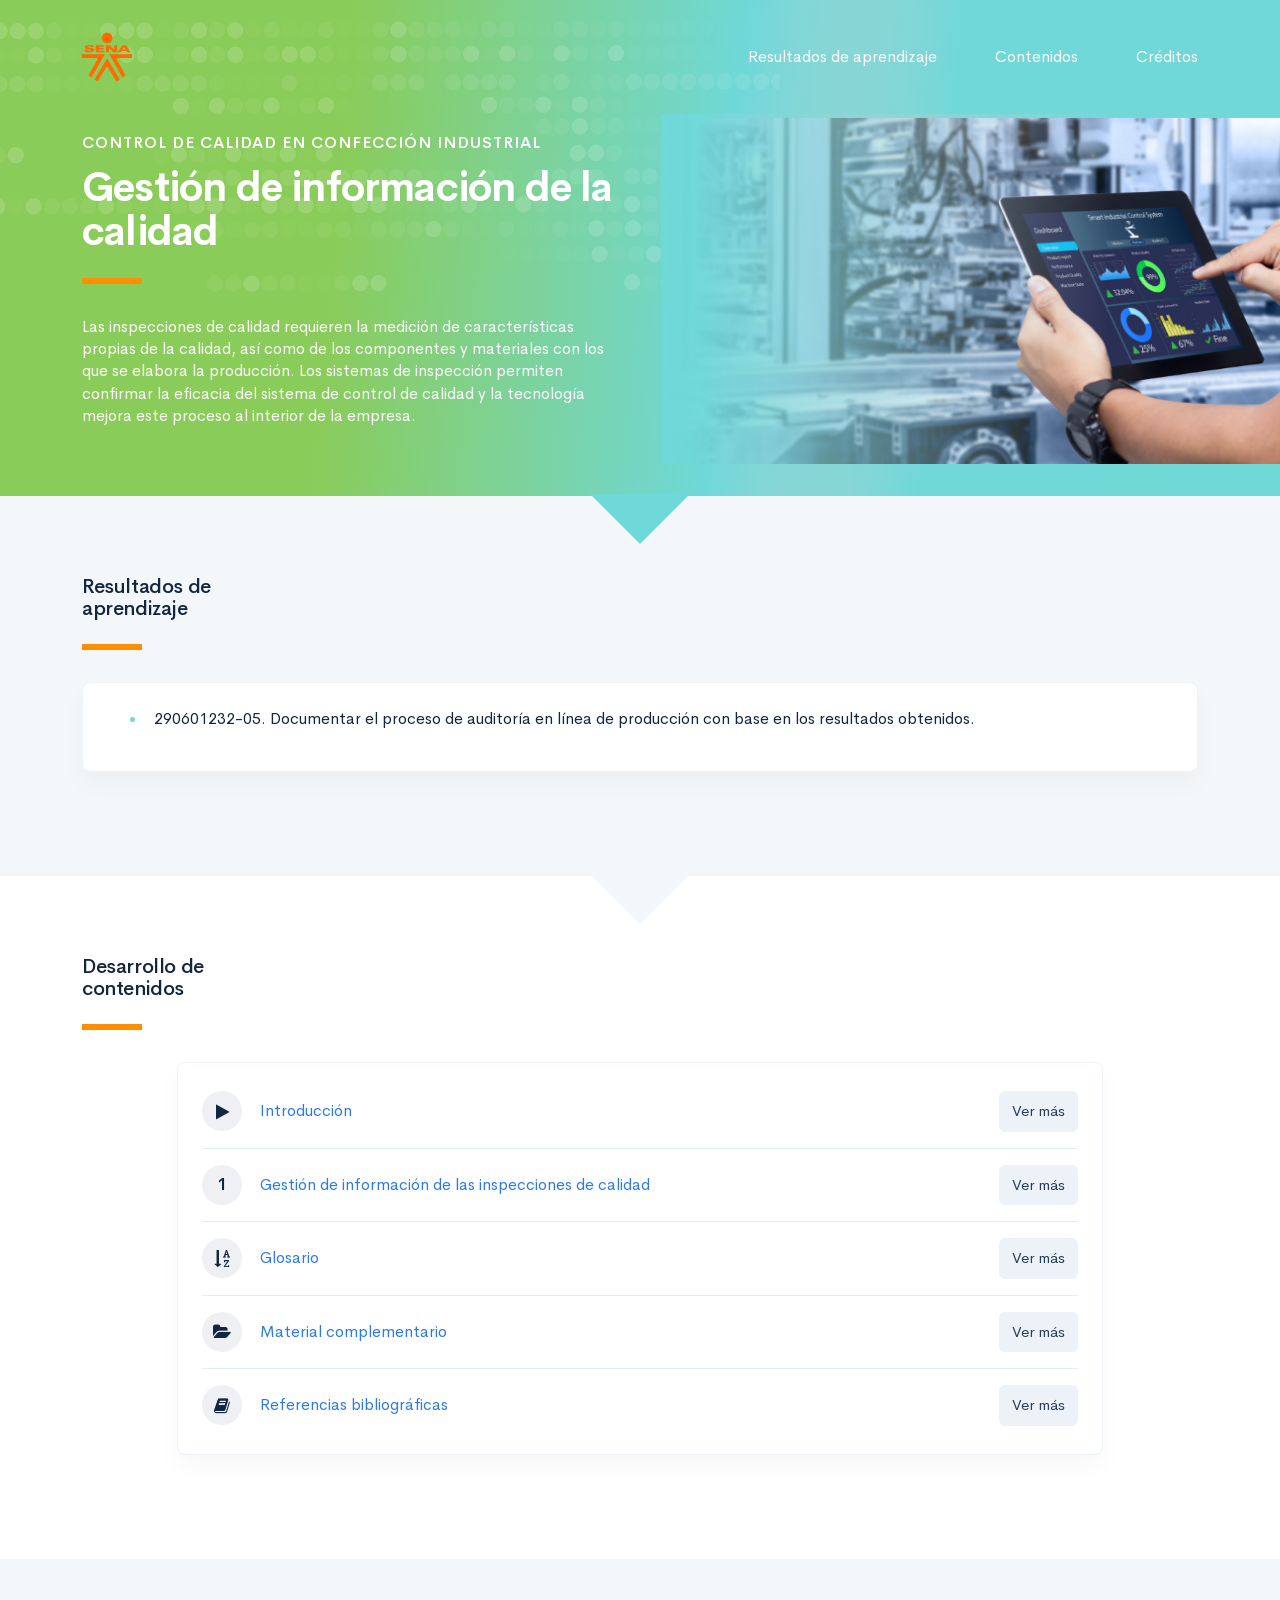
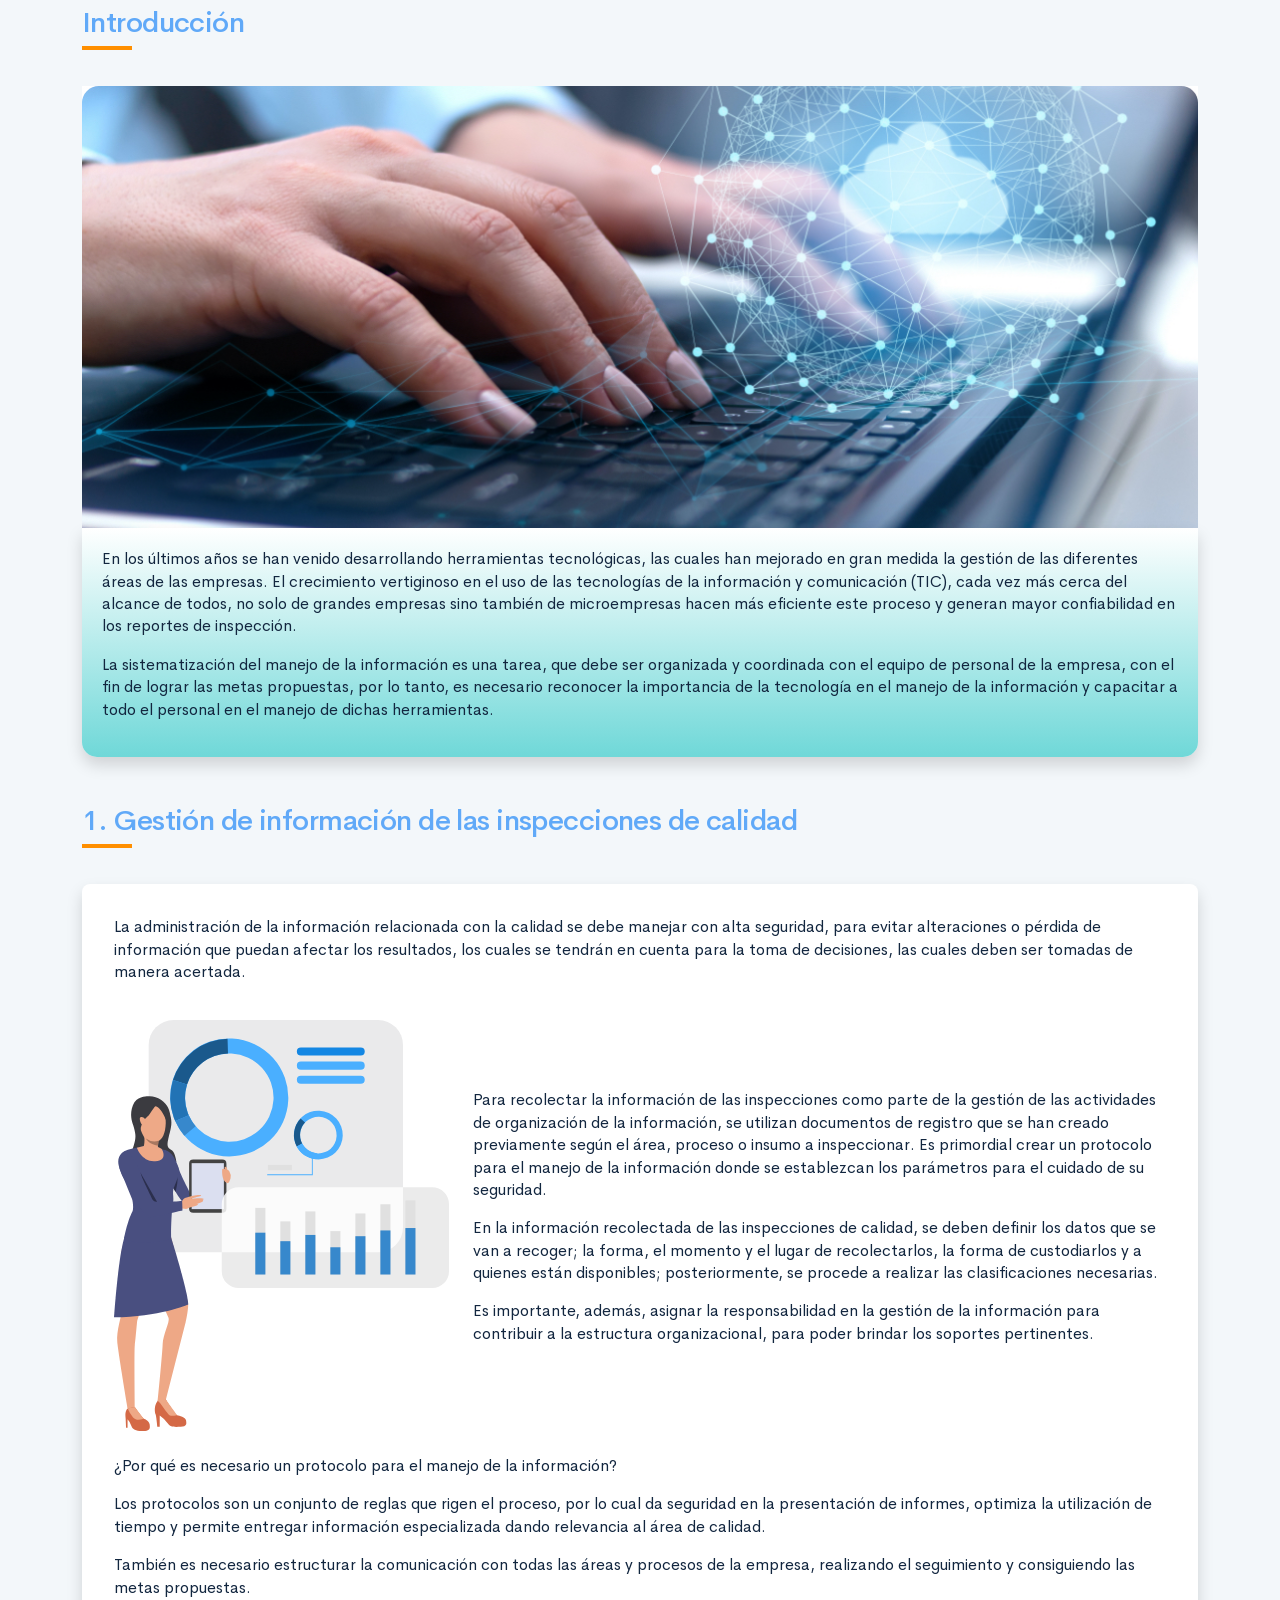
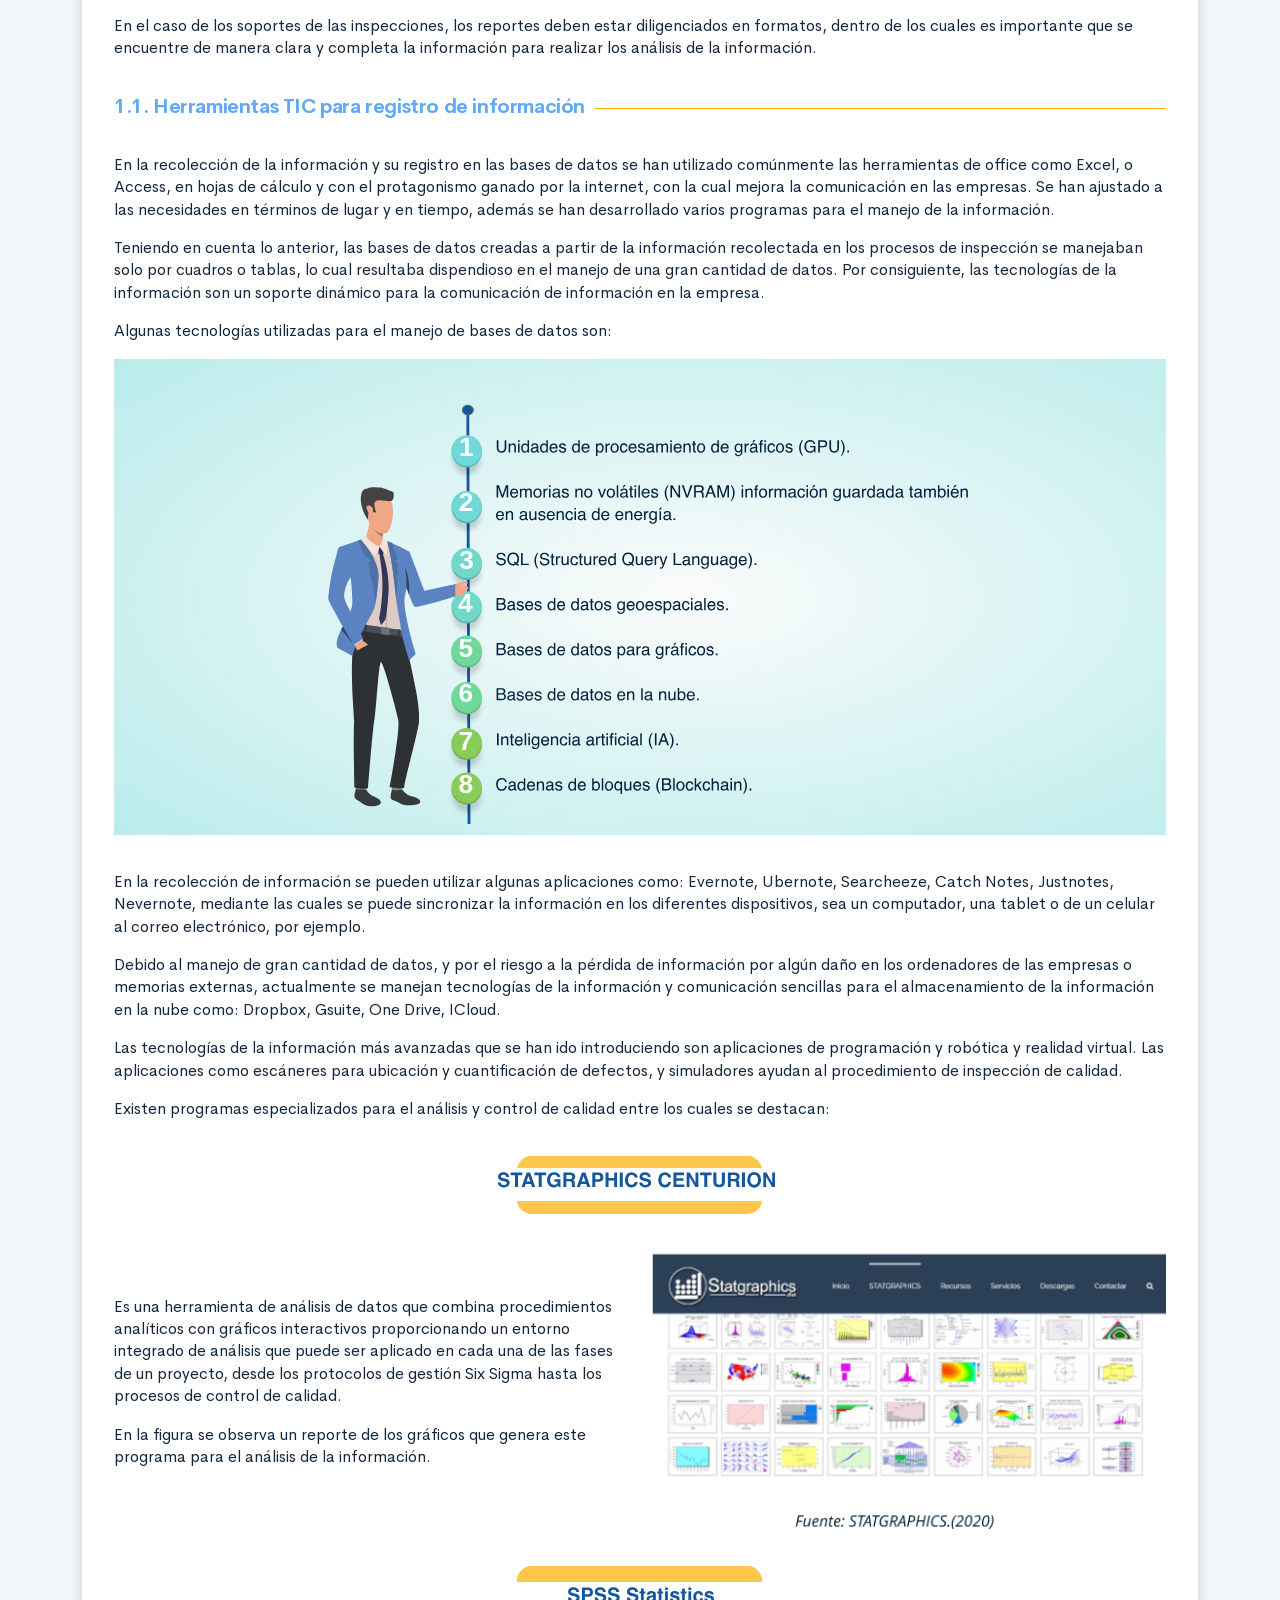
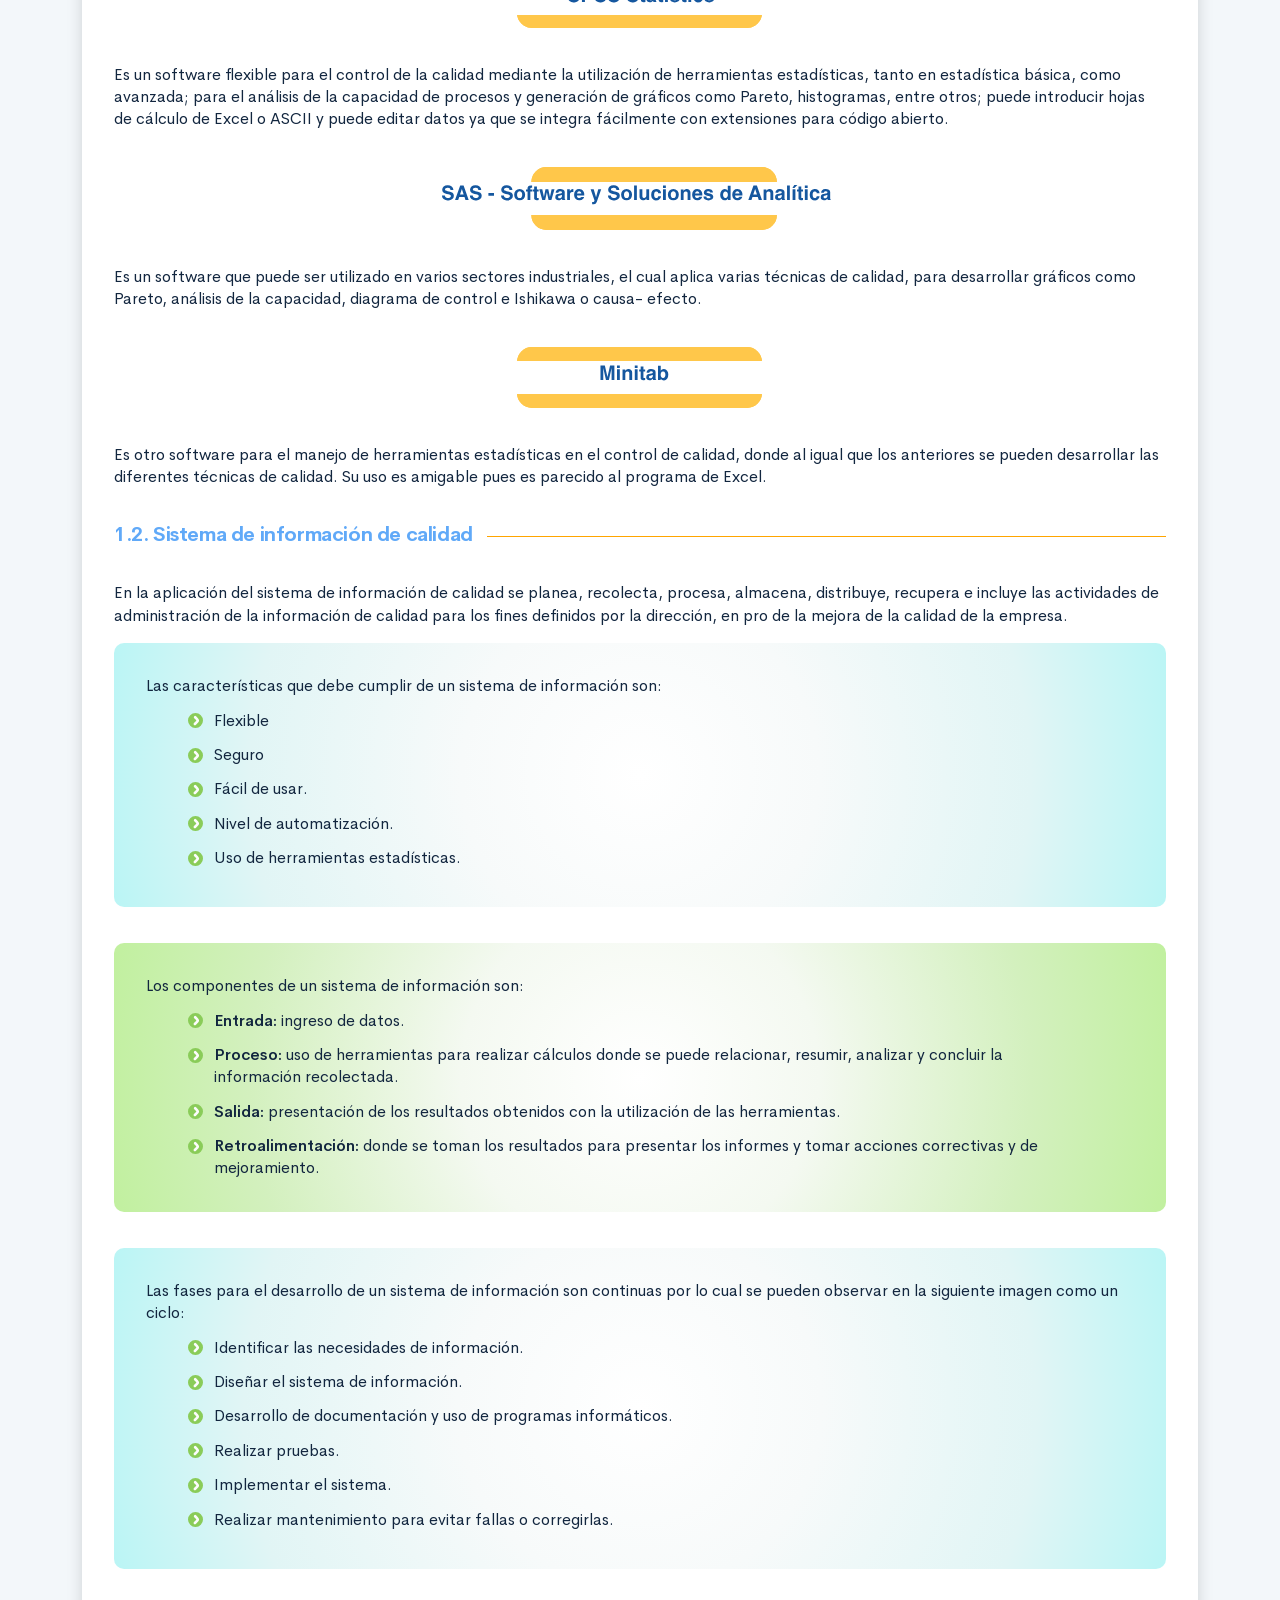
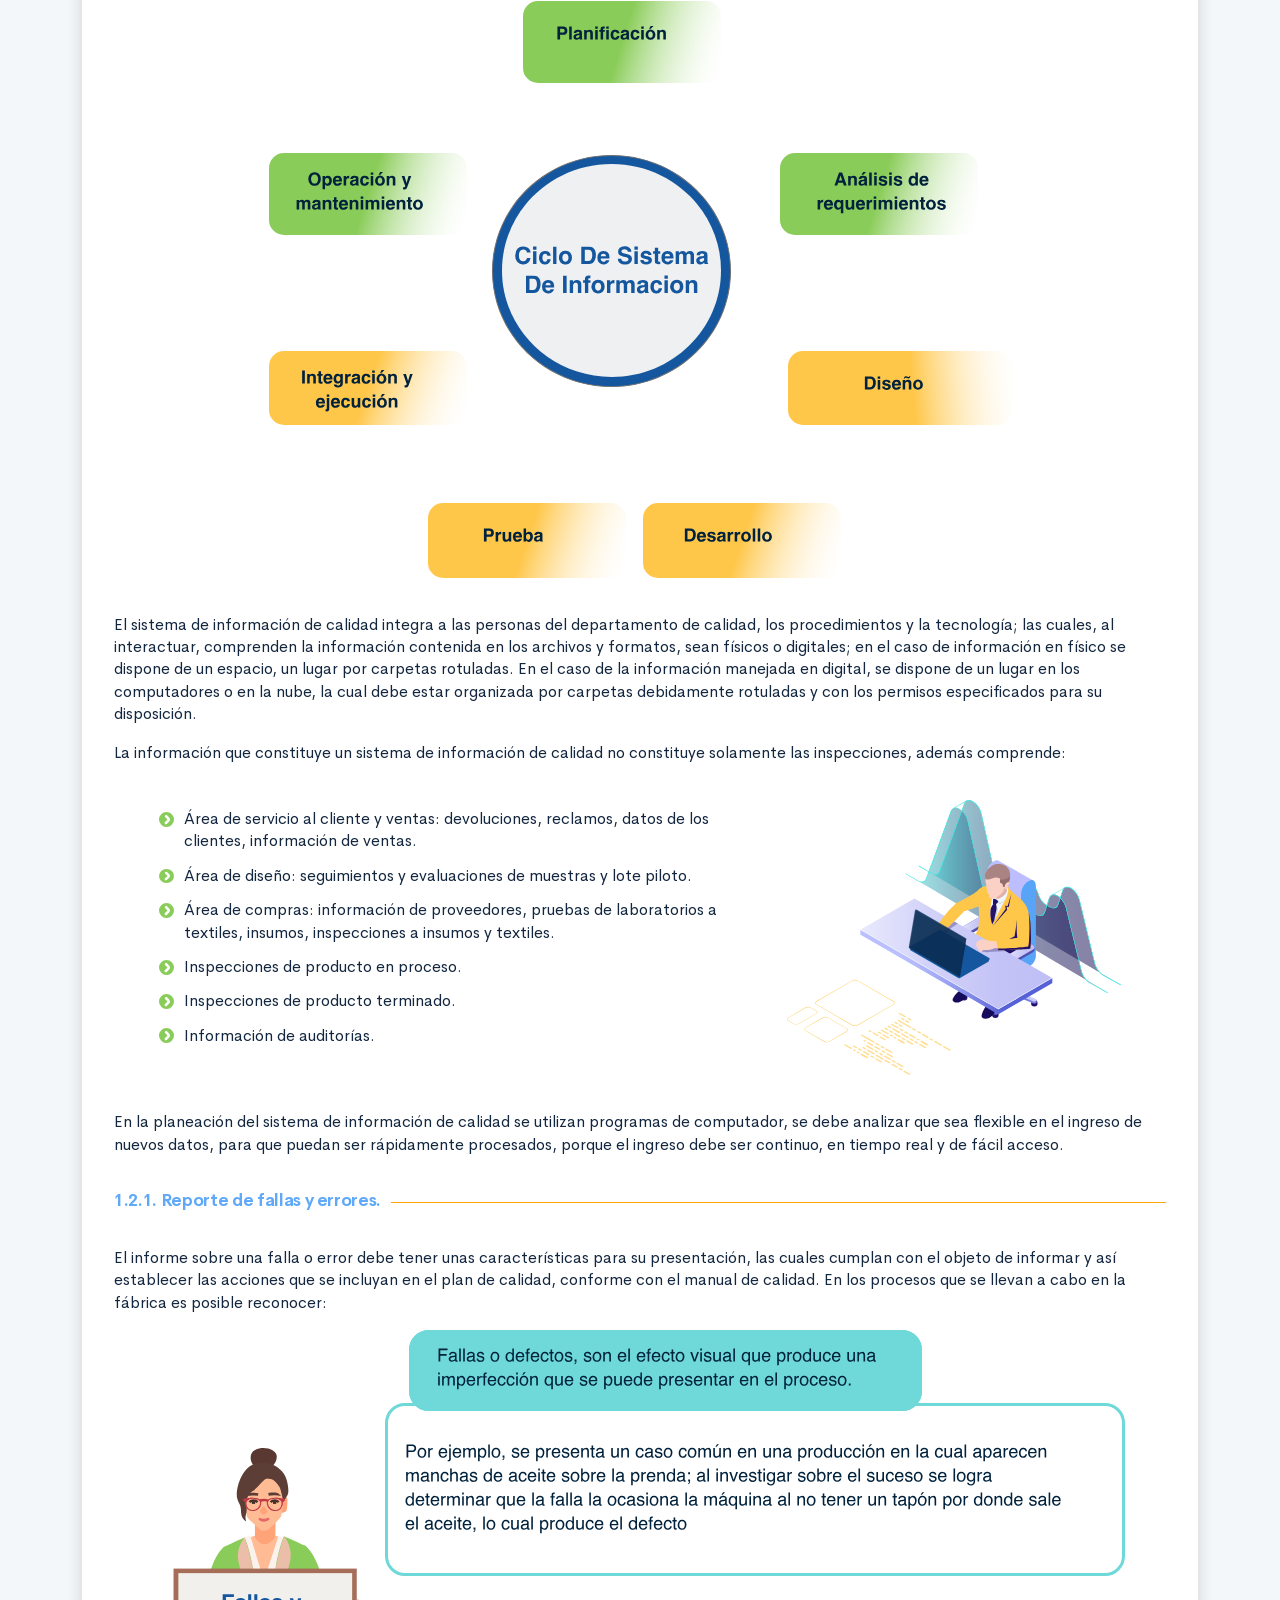
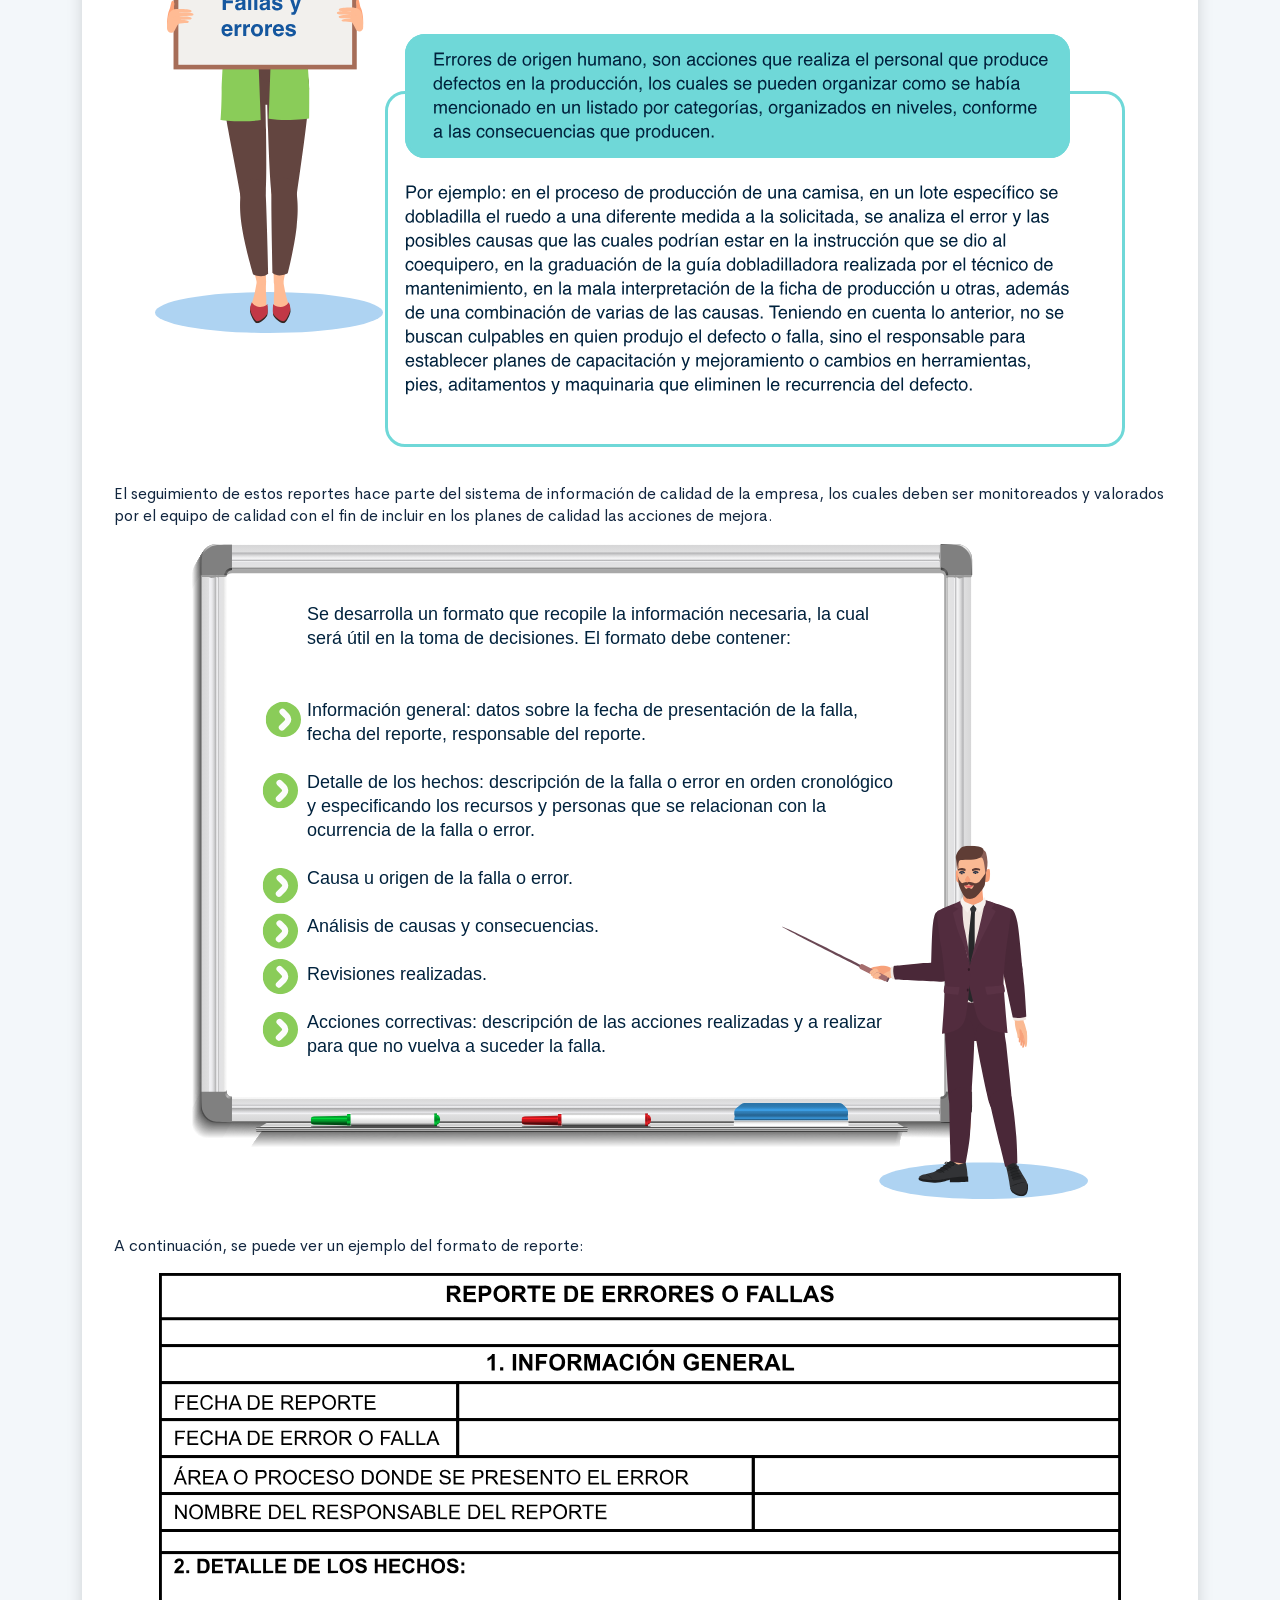
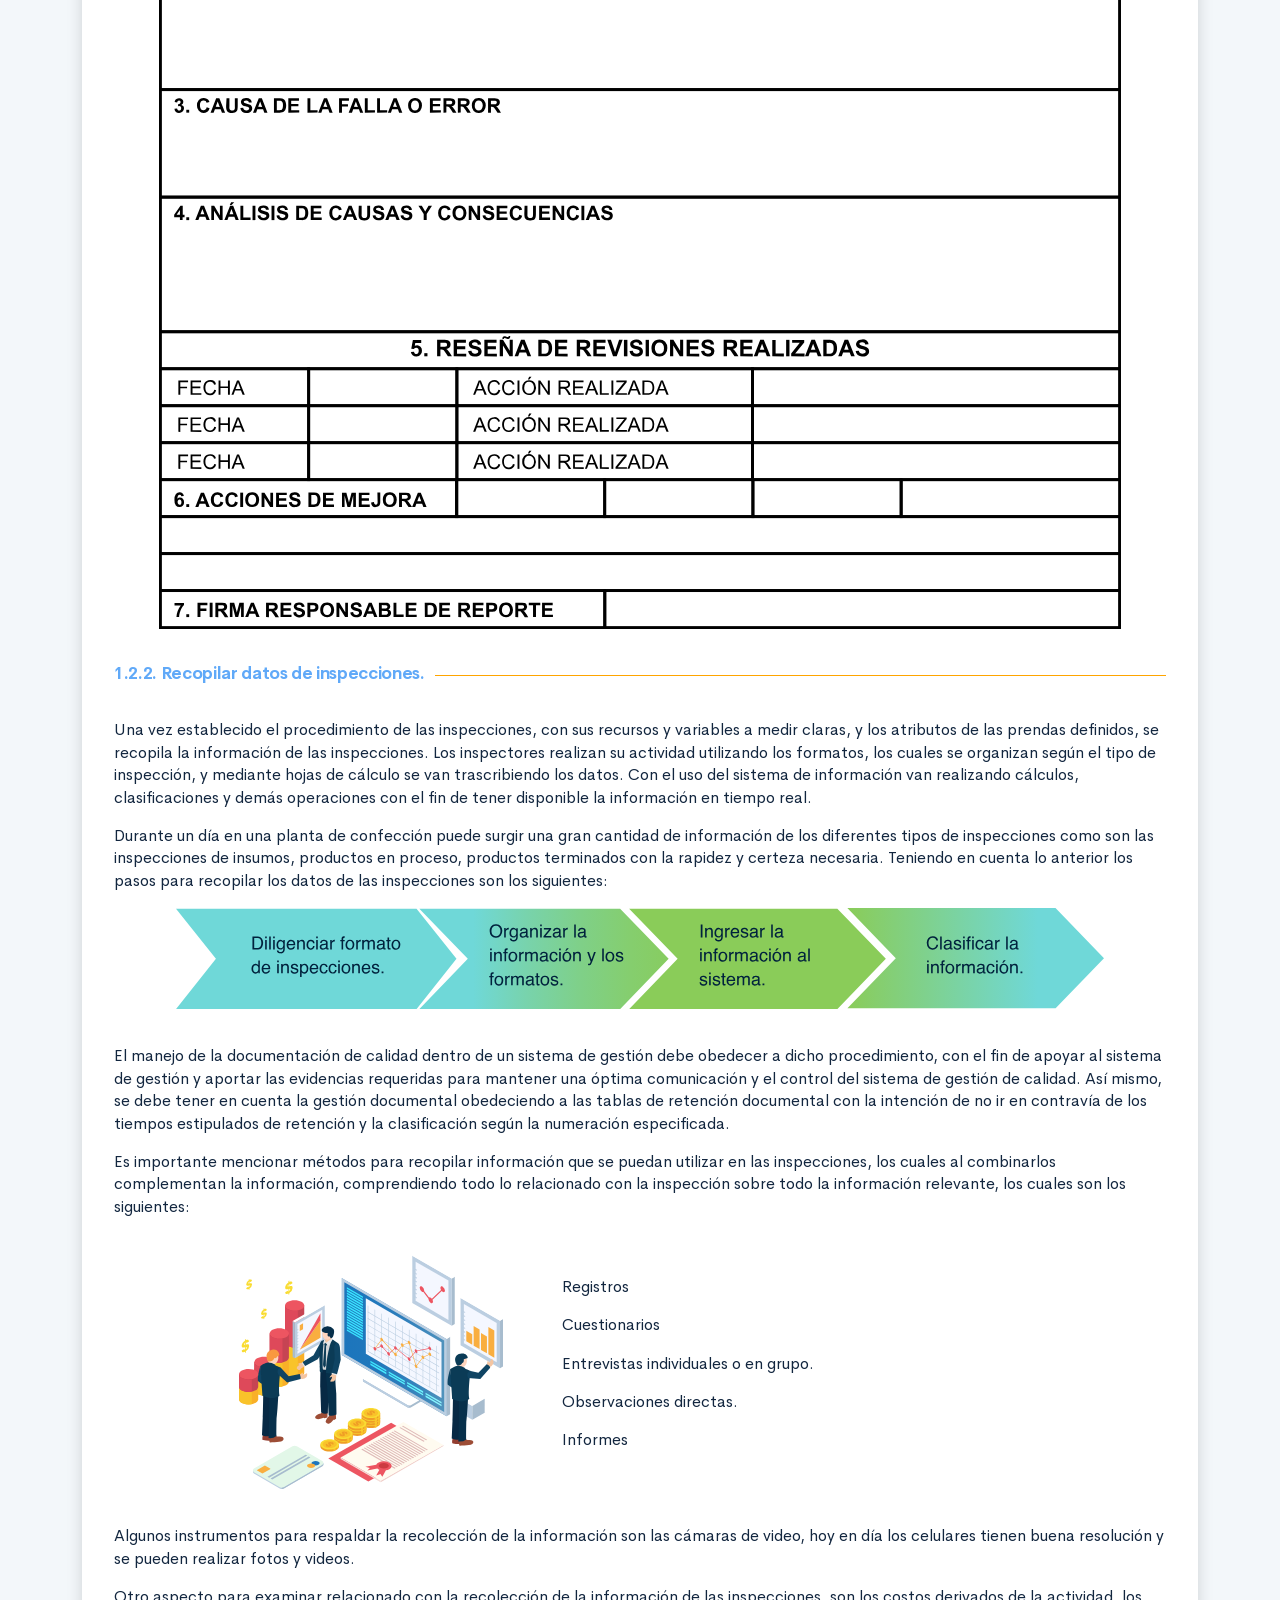
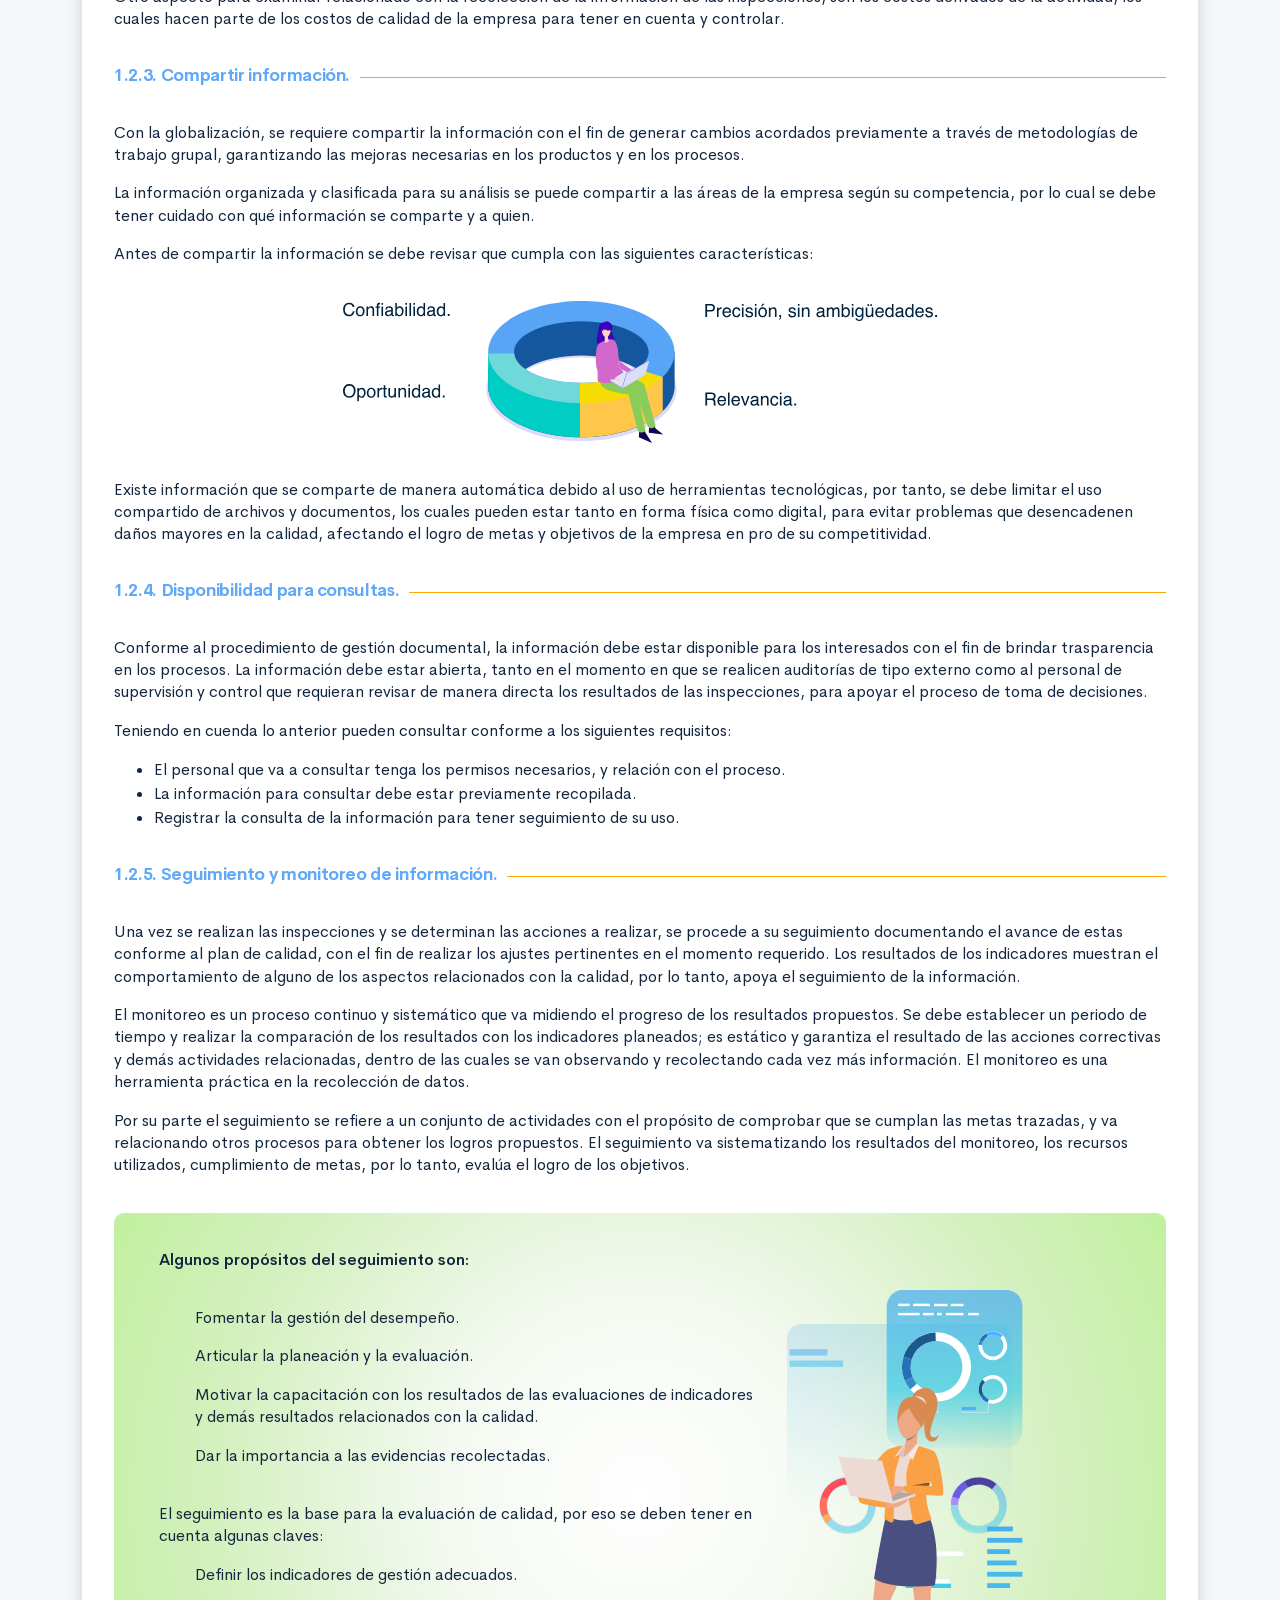
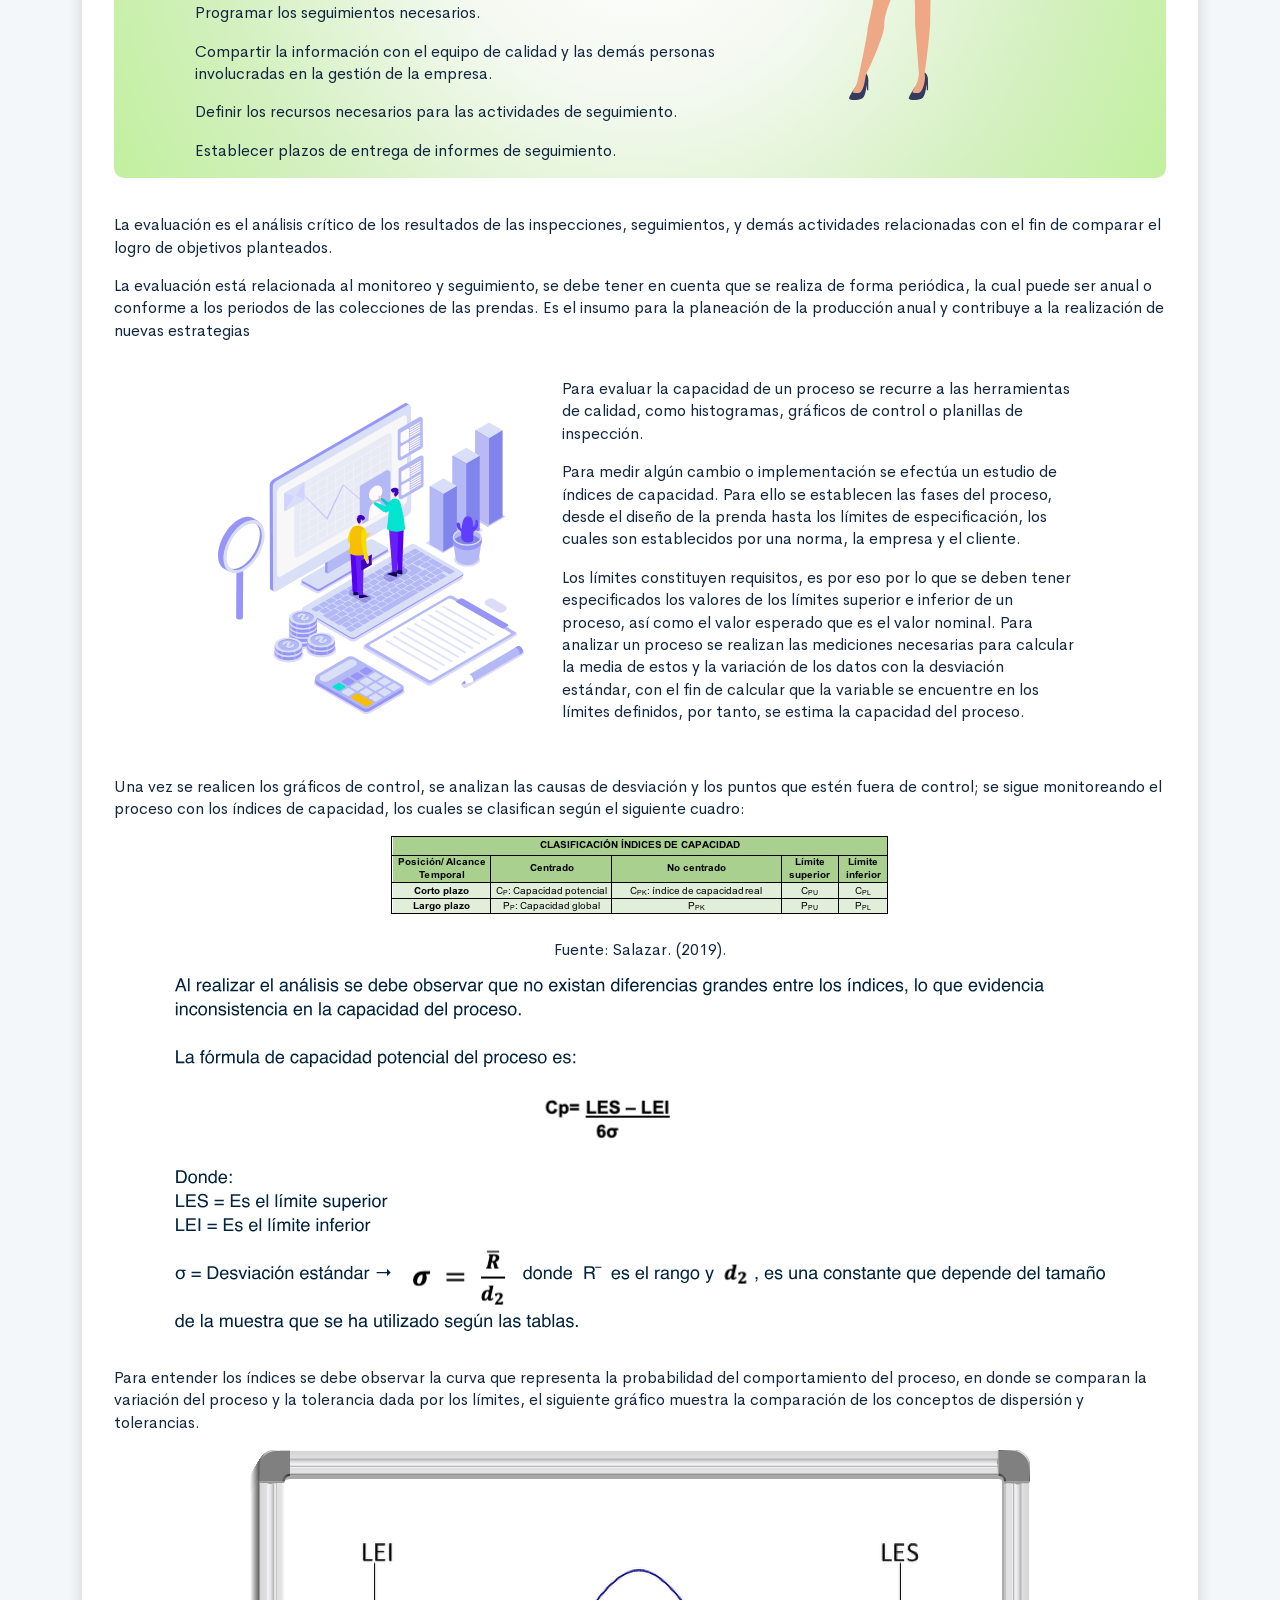
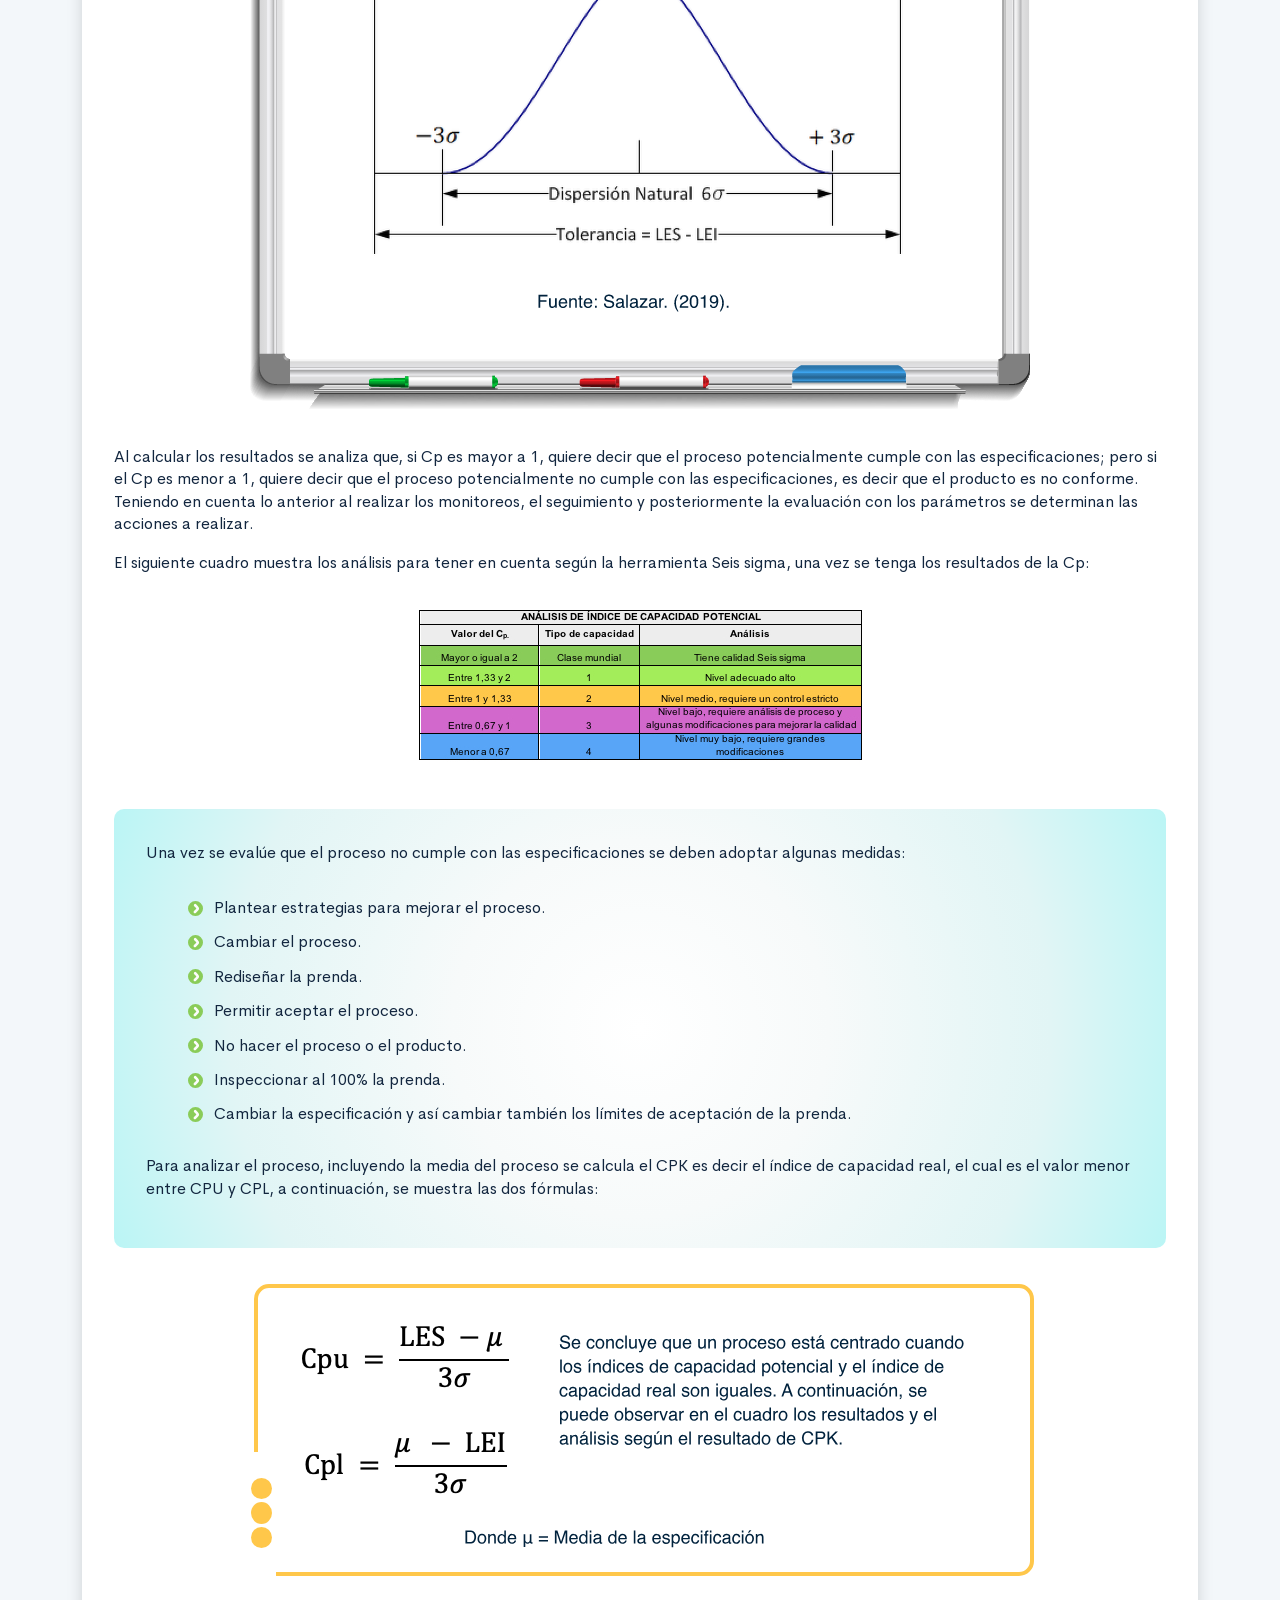
==== commit a09bd5ca: "Correcciones equipo repositorio Se ajusta texto e imágenes." ====
--- a/public/material.html
+++ b/public/material.html
@@ -123,13 +123,10 @@
                 <div class="container">
                     <div class="header-ecored">
                         <h1>Introducción</h1>
-                    </div>
-                    <div class="jumbotron bg-white"> <img class="img-a img-fluid" src="assets/images/pages/ilustraciones/img1.jpg" alt="">
-                        <div class="caja-azul">
-                            <p>En los últimos años se han venido desarrollando herramientas tecnológicas, las cuales han mejorado en gran medida la gestión de las diferentes áreas de las empresas. El crecimiento vertiginoso en el uso de las tecnologías de la información y comunicación (TIC), cada vez más cerca del alcance de todos, no solo de grandes empresas sino también de microempresas hacen más eficiente este proceso y generan mayor confiabilidad en los reportes de inspección. </p>
-                            <p>La sistematización del manejo de la información es una tarea, que debe ser organizada y coordinada con el equipo de personal de la empresa, con el fin de lograr las metas propuestas, por lo tanto, es necesario reconocer la importancia de la tecnología en el manejo de la información y capacitar a todo el personal en el manejo de dichas herramientas.</p>
-                        </div>
-                        <section class="mt-5"> </section>
+                    </div><img class="img-a img-fluid" src="assets/images/pages/ilustraciones/img1.jpg" alt="">
+                    <div class="caja-azul shadow">
+                        <p>En los últimos años se han venido desarrollando herramientas tecnológicas, las cuales han mejorado en gran medida la gestión de las diferentes áreas de las empresas. El crecimiento vertiginoso en el uso de las tecnologías de la información y comunicación (TIC), cada vez más cerca del alcance de todos, no solo de grandes empresas sino también de microempresas hacen más eficiente este proceso y generan mayor confiabilidad en los reportes de inspección. </p>
+                        <p>La sistematización del manejo de la información es una tarea, que debe ser organizada y coordinada con el equipo de personal de la empresa, con el fin de lograr las metas propuestas, por lo tanto, es necesario reconocer la importancia de la tecnología en el manejo de la información y capacitar a todo el personal en el manejo de dichas herramientas.</p>
                     </div>
                 </div>
             </div>
@@ -138,9 +135,9 @@
                     <div class="header-ecored">
                         <h1>1. Gestión de información de las inspecciones de calidad</h1>
                     </div>
-                    <div class="jumbotron bg-white">
+                    <div class="jumbotron bg-white shadow">
                         <p>La administración de la información relacionada con la calidad se debe manejar con alta seguridad, para evitar alteraciones o pérdida de información que puedan afectar los resultados, los cuales se tendrán en cuenta para la toma de decisiones, las cuales deben ser tomadas de manera acertada.</p>
-                        <div class="row justify-content-center align-items-center mt-5">
+                        <div class="row align-items-center mt-5">
                             <div class="col-4"><img class="img-fluid" src="assets/images/pages/ilustraciones/img2.svg" alt=""></div>
                             <div class="col-8">
                                 <p>Para recolectar la información de las inspecciones como parte de la gestión de las actividades de organización de la información, se utilizan documentos de registro que se han creado previamente según el área, proceso o insumo a inspeccionar. Es primordial crear un protocolo para el manejo de la información donde se establezcan los parámetros para el cuidado de su seguridad.</p>
@@ -148,7 +145,7 @@
                                 <p>Es importante, además, asignar la responsabilidad en la gestión de la información para contribuir a la estructura organizacional, para poder brindar los soportes pertinentes.</p>
                             </div>
                         </div>
-                        <p>¿Por qué es necesario un protocolo para el manejo de la información? </p>
+                        <p class="mt-4">¿Por qué es necesario un protocolo para el manejo de la información? </p>
                         <p>Los protocolos son un conjunto de reglas que rigen el proceso, por lo cual da seguridad en la presentación de informes, optimiza la utilización de tiempo y permite entregar información especializada dando relevancia al área de calidad.</p>
                         <p>También es necesario estructurar la comunicación con todas las áreas y procesos de la empresa, realizando el seguimiento y consiguiendo las metas propuestas.</p>
                         <p>En el caso de los soportes de las inspecciones, los reportes deben estar diligenciados en formatos, dentro de los cuales es importante que se encuentre de manera clara y completa la información para realizar los análisis de la información.</p>
@@ -161,7 +158,7 @@
                         <p class="mt-5">En la recolección de información se pueden utilizar algunas aplicaciones como: Evernote, Ubernote, Searcheeze, Catch Notes, Justnotes, Nevernote, mediante las cuales se puede sincronizar la información en los diferentes dispositivos, sea un computador, una tablet o de un celular al correo electrónico, por ejemplo.</p>
                         <p>Debido al manejo de gran cantidad de datos, y por el riesgo a la pérdida de información por algún daño en los ordenadores de las empresas o memorias externas, actualmente se manejan tecnologías de la información y comunicación sencillas para el almacenamiento de la información en la nube como: Dropbox, Gsuite, One Drive, ICloud.</p>
                         <p>Las tecnologías de la información más avanzadas que se han ido introduciendo son aplicaciones de programación y robótica y realidad virtual. Las aplicaciones como escáneres para ubicación y cuantificación de defectos, y simuladores ayudan al procedimiento de inspección de calidad.</p>
-                        <p>Existen programas especializados para el análisis y control de calidad entre los cuales se destacan: </p><img class="img-a img-fluid" src="assets/images/pages/ilustraciones/img4.svg" alt="">
+                        <p>Existen programas especializados para el análisis y control de calidad entre los cuales se destacan: </p><img class="img-a img-fluid my-5" src="assets/images/pages/ilustraciones/img4.svg" alt="">
                         <div class="row justify-content-center align-items-center mt-5">
                             <div class="col-6">
                                 <p>Es una herramienta de análisis de datos que combina procedimientos analíticos con gráficos interactivos proporcionando un entorno integrado de análisis que puede ser aplicado en cada una de las fases de un proyecto, desde los protocolos de gestión Six Sigma hasta los procesos de control de calidad. </p>
@@ -177,131 +174,143 @@
                         </div>
                         <p class="mt-5">En la aplicación del sistema de información de calidad se planea, recolecta, procesa, almacena, distribuye, recupera e incluye las actividades de administración de la información de calidad para los fines definidos por la dirección, en pro de la mejora de la calidad de la empresa.</p>
                         <div class="jumbotron color-azul">
-                            <p class="mt-5 ml-5">Las características que debe cumplir de un sistema de información son:</p>
-                            <div class="list mt-5 ml-5">
-                                <div class="list__item">
-                                    <div class="list__item__icon"><img class="img-fluid" src="assets/images/pages/ilustraciones/vineta.svg" alt=""></div>
-                                </div>
-                                <div class="list__txt">
-                                    <p>Flexible</p>
-                                </div>
-                            </div>
-                            <div class="list ml-5">
-                                <div class="list__item">
-                                    <div class="list__item__icon"><img class="img-fluid" src="assets/images/pages/ilustraciones/vineta.svg" alt=""></div>
-                                </div>
-                                <div class="list__txt">
-                                    <p>Seguro</p>
-                                </div>
-                            </div>
-                            <div class="list ml-5">
-                                <div class="list__item">
-                                    <div class="list__item__icon"><img class="img-fluid" src="assets/images/pages/ilustraciones/vineta.svg" alt=""></div>
-                                </div>
-                                <div class="list__txt">
-                                    <p>Fácil de usar.</p>
-                                </div>
-                            </div>
-                            <div class="list ml-5">
-                                <div class="list__item">
-                                    <div class="list__item__icon"><img class="img-fluid" src="assets/images/pages/ilustraciones/vineta.svg" alt=""></div>
-                                </div>
-                                <div class="list__txt">
-                                    <p>Nivel de automatización.</p>
-                                </div>
-                            </div>
-                            <div class="list ml-5">
-                                <div class="list__item">
-                                    <div class="list__item__icon"><img class="img-fluid" src="assets/images/pages/ilustraciones/vineta.svg" alt=""></div>
-                                </div>
-                                <div class="list__txt">
-                                    <p>Uso de herramientas estadísticas.</p>
+                            <p>Las características que debe cumplir de un sistema de información son:</p>
+                            <div class="row justify-content-center">
+                                <div class="col-11">
+                                    <div class="list">
+                                        <div class="list__item">
+                                            <div class="list__item__icon"><img class="img-fluid" src="assets/images/pages/ilustraciones/vineta.svg" alt=""></div>
+                                        </div>
+                                        <div class="list__txt">
+                                            <p>Flexible</p>
+                                        </div>
+                                    </div>
+                                    <div class="list">
+                                        <div class="list__item">
+                                            <div class="list__item__icon"><img class="img-fluid" src="assets/images/pages/ilustraciones/vineta.svg" alt=""></div>
+                                        </div>
+                                        <div class="list__txt">
+                                            <p>Seguro</p>
+                                        </div>
+                                    </div>
+                                    <div class="list">
+                                        <div class="list__item">
+                                            <div class="list__item__icon"><img class="img-fluid" src="assets/images/pages/ilustraciones/vineta.svg" alt=""></div>
+                                        </div>
+                                        <div class="list__txt">
+                                            <p>Fácil de usar.</p>
+                                        </div>
+                                    </div>
+                                    <div class="list">
+                                        <div class="list__item">
+                                            <div class="list__item__icon"><img class="img-fluid" src="assets/images/pages/ilustraciones/vineta.svg" alt=""></div>
+                                        </div>
+                                        <div class="list__txt">
+                                            <p>Nivel de automatización.</p>
+                                        </div>
+                                    </div>
+                                    <div class="list">
+                                        <div class="list__item">
+                                            <div class="list__item__icon"><img class="img-fluid" src="assets/images/pages/ilustraciones/vineta.svg" alt=""></div>
+                                        </div>
+                                        <div class="list__txt">
+                                            <p class="mb-0">Uso de herramientas estadísticas.</p>
+                                        </div>
+                                    </div>
                                 </div>
                             </div>
                         </div>
                         <div class="jumbotron color-verde mt-5">
-                            <p class="mt-5 ml-5">Los componentes de un sistema de información son:</p>
-                            <div class="list mt-5 ml-5">
-                                <div class="list__item">
-                                    <div class="list__item__icon"><img class="img-fluid" src="assets/images/pages/ilustraciones/vineta.svg" alt=""></div>
-                                </div>
-                                <div class="list__txt">
-                                    <p><strong>Entrada:</strong> ingreso de datos.</p>
-                                </div>
-                            </div>
-                            <div class="list ml-5">
-                                <div class="list__item">
-                                    <div class="list__item__icon"><img class="img-fluid" src="assets/images/pages/ilustraciones/vineta.svg" alt=""></div>
-                                </div>
-                                <div class="list__txt">
-                                    <p><strong>Proceso:</strong> uso de herramientas para realizar cálculos donde se puede relacionar, resumir, analizar y concluir la información recolectada.</p>
-                                </div>
-                            </div>
-                            <div class="list ml-5">
-                                <div class="list__item">
-                                    <div class="list__item__icon"><img class="img-fluid" src="assets/images/pages/ilustraciones/vineta.svg" alt=""></div>
-                                </div>
-                                <div class="list__txt">
-                                    <p><strong>Salida:</strong> presentación de los resultados obtenidos con la utilización de las herramientas.</p>
-                                </div>
-                            </div>
-                            <div class="list ml-5">
-                                <div class="list__item">
-                                    <div class="list__item__icon"><img class="img-fluid" src="assets/images/pages/ilustraciones/vineta.svg" alt=""></div>
-                                </div>
-                                <div class="list__txt">
-                                    <p><strong>Retroalimentación:</strong> donde se toman los resultados para presentar los informes y tomar acciones correctivas y de mejoramiento. </p>
+                            <p>Los componentes de un sistema de información son:</p>
+                            <div class="row justify-content-center">
+                                <div class="col-11">
+                                    <div class="list">
+                                        <div class="list__item">
+                                            <div class="list__item__icon"><img class="img-fluid" src="assets/images/pages/ilustraciones/vineta.svg" alt=""></div>
+                                        </div>
+                                        <div class="list__txt">
+                                            <p><strong>Entrada:</strong> ingreso de datos.</p>
+                                        </div>
+                                    </div>
+                                    <div class="list">
+                                        <div class="list__item">
+                                            <div class="list__item__icon"><img class="img-fluid" src="assets/images/pages/ilustraciones/vineta.svg" alt=""></div>
+                                        </div>
+                                        <div class="list__txt">
+                                            <p><strong>Proceso:</strong> uso de herramientas para realizar cálculos donde se puede relacionar, resumir, analizar y concluir la información recolectada.</p>
+                                        </div>
+                                    </div>
+                                    <div class="list">
+                                        <div class="list__item">
+                                            <div class="list__item__icon"><img class="img-fluid" src="assets/images/pages/ilustraciones/vineta.svg" alt=""></div>
+                                        </div>
+                                        <div class="list__txt">
+                                            <p><strong>Salida:</strong> presentación de los resultados obtenidos con la utilización de las herramientas.</p>
+                                        </div>
+                                    </div>
+                                    <div class="list">
+                                        <div class="list__item">
+                                            <div class="list__item__icon"><img class="img-fluid" src="assets/images/pages/ilustraciones/vineta.svg" alt=""></div>
+                                        </div>
+                                        <div class="list__txt">
+                                            <p class="mb-0"><strong>Retroalimentación:</strong> donde se toman los resultados para presentar los informes y tomar acciones correctivas y de mejoramiento. </p>
+                                        </div>
+                                    </div>
                                 </div>
                             </div>
                         </div>
                         <div class="jumbotron color-azul mt-5">
-                            <p class="mt-5 ml-5">Las fases para el desarrollo de un sistema de información son continuas por lo cual se pueden observar en la siguiente imagen como un ciclo:</p>
-                            <div class="list mt-5 ml-5">
-                                <div class="list__item">
-                                    <div class="list__item__icon"><img class="img-fluid" src="assets/images/pages/ilustraciones/vineta.svg" alt=""></div>
-                                </div>
-                                <div class="list__txt">
-                                    <p>Identificar las necesidades de información.</p>
-                                </div>
-                            </div>
-                            <div class="list ml-5">
-                                <div class="list__item">
-                                    <div class="list__item__icon"><img class="img-fluid" src="assets/images/pages/ilustraciones/vineta.svg" alt=""></div>
-                                </div>
-                                <div class="list__txt">
-                                    <p>Diseñar el sistema de información.</p>
-                                </div>
-                            </div>
-                            <div class="list ml-5">
-                                <div class="list__item">
-                                    <div class="list__item__icon"><img class="img-fluid" src="assets/images/pages/ilustraciones/vineta.svg" alt=""></div>
-                                </div>
-                                <div class="list__txt">
-                                    <p>Desarrollo de documentación y uso de programas informáticos.</p>
-                                </div>
-                            </div>
-                            <div class="list ml-5">
-                                <div class="list__item">
-                                    <div class="list__item__icon"><img class="img-fluid" src="assets/images/pages/ilustraciones/vineta.svg" alt=""></div>
-                                </div>
-                                <div class="list__txt">
-                                    <p>Realizar pruebas.</p>
-                                </div>
-                            </div>
-                            <div class="list ml-5">
-                                <div class="list__item">
-                                    <div class="list__item__icon"><img class="img-fluid" src="assets/images/pages/ilustraciones/vineta.svg" alt=""></div>
-                                </div>
-                                <div class="list__txt">
-                                    <p>Implementar el sistema.</p>
-                                </div>
-                            </div>
-                            <div class="list ml-5">
-                                <div class="list__item">
-                                    <div class="list__item__icon"><img class="img-fluid" src="assets/images/pages/ilustraciones/vineta.svg" alt=""></div>
-                                </div>
-                                <div class="list__txt">
-                                    <p>Realizar mantenimiento para evitar fallas o corregirlas.</p>
+                            <p>Las fases para el desarrollo de un sistema de información son continuas por lo cual se pueden observar en la siguiente imagen como un ciclo:</p>
+                            <div class="row justify-content-center">
+                                <div class="col-11">
+                                    <div class="list">
+                                        <div class="list__item">
+                                            <div class="list__item__icon"><img class="img-fluid" src="assets/images/pages/ilustraciones/vineta.svg" alt=""></div>
+                                        </div>
+                                        <div class="list__txt">
+                                            <p>Identificar las necesidades de información.</p>
+                                        </div>
+                                    </div>
+                                    <div class="list">
+                                        <div class="list__item">
+                                            <div class="list__item__icon"><img class="img-fluid" src="assets/images/pages/ilustraciones/vineta.svg" alt=""></div>
+                                        </div>
+                                        <div class="list__txt">
+                                            <p>Diseñar el sistema de información.</p>
+                                        </div>
+                                    </div>
+                                    <div class="list">
+                                        <div class="list__item">
+                                            <div class="list__item__icon"><img class="img-fluid" src="assets/images/pages/ilustraciones/vineta.svg" alt=""></div>
+                                        </div>
+                                        <div class="list__txt">
+                                            <p>Desarrollo de documentación y uso de programas informáticos.</p>
+                                        </div>
+                                    </div>
+                                    <div class="list">
+                                        <div class="list__item">
+                                            <div class="list__item__icon"><img class="img-fluid" src="assets/images/pages/ilustraciones/vineta.svg" alt=""></div>
+                                        </div>
+                                        <div class="list__txt">
+                                            <p>Realizar pruebas.</p>
+                                        </div>
+                                    </div>
+                                    <div class="list">
+                                        <div class="list__item">
+                                            <div class="list__item__icon"><img class="img-fluid" src="assets/images/pages/ilustraciones/vineta.svg" alt=""></div>
+                                        </div>
+                                        <div class="list__txt">
+                                            <p>Implementar el sistema.</p>
+                                        </div>
+                                    </div>
+                                    <div class="list">
+                                        <div class="list__item">
+                                            <div class="list__item__icon"><img class="img-fluid" src="assets/images/pages/ilustraciones/vineta.svg" alt=""></div>
+                                        </div>
+                                        <div class="list__txt">
+                                            <p class="mb-0">Realizar mantenimiento para evitar fallas o corregirlas.</p>
+                                        </div>
+                                    </div>
                                 </div>
                             </div>
                         </div><img class="img-a img-fluid" src="assets/images/pages/ilustraciones/img8.svg" alt="">
@@ -361,14 +370,17 @@
                             <div class="col-4"><img class="img-a img-fluid" src="assets/images/pages/ilustraciones/img9.svg" alt=""></div>
                         </div>
                         <p class="mt-5">En la planeación del sistema de información de calidad se utilizan programas de computador, se debe analizar que sea flexible en el ingreso de nuevos datos, para que puedan ser rápidamente procesados, porque el ingreso debe ser continuo, en tiempo real y de fácil acceso.</p>
-                        <div class="sub-ecored mt-5" id="13">
-                            <h3>1.2.1. Reporte de fallas y errores</h3>
+                        <div class="sub-ecored mt-5">
+                            <h3>1.2.1. Reporte de fallas y errores.</h3>
                         </div>
                         <p class="mt-5">El informe sobre una falla o error debe tener unas características para su presentación, las cuales cumplan con el objeto de informar y así establecer las acciones que se incluyan en el plan de calidad, conforme con el manual de calidad. En los procesos que se llevan a cabo en la fábrica es posible reconocer: </p><img class="img-a img-fluid" src="assets/images/pages/ilustraciones/img10.svg" alt="">
                         <p class="mt-5">El seguimiento de estos reportes hace parte del sistema de información de calidad de la empresa, los cuales deben ser monitoreados y valorados por el equipo de calidad con el fin de incluir en los planes de calidad las acciones de mejora.</p><img class="img-a img-fluid" src="assets/images/pages/ilustraciones/img11.svg" alt="">
-                        <p class="mt-5">A continuación, se puede ver un ejemplo del formato de reporte:</p><img class="img-a img-fluid" src="assets/images/pages/ilustraciones/img12.jpg" alt="">
-                        <div class="sub-ecored mt-5" id="14">
-                            <h3> 1.2.2. Recopilar datos de inspecciones</h3>
+                        <p class="mt-5">A continuación, se puede ver un ejemplo del formato de reporte:</p>
+                        <div class="row justify-content-center">
+                            <div class="col-11 text-center"><img class="img-fluid" src="assets/images/pages/ilustraciones/img12.svg" alt=""></div>
+                        </div>
+                        <div class="sub-ecored mt-5">
+                            <h3> 1.2.2. Recopilar datos de inspecciones.</h3>
                         </div>
                         <p class="mt-5">Una vez establecido el procedimiento de las inspecciones, con sus recursos y variables a medir claras, y los atributos de las prendas definidos, se recopila la información de las inspecciones. Los inspectores realizan su actividad utilizando los formatos, los cuales se organizan según el tipo de inspección, y mediante hojas de cálculo se van trascribiendo los datos. Con el uso del sistema de información van realizando cálculos, clasificaciones y demás operaciones con el fin de tener disponible la información en tiempo real.</p>
                         <p>Durante un día en una planta de confección puede surgir una gran cantidad de información de los diferentes tipos de inspecciones como son las inspecciones de insumos, productos en proceso, productos terminados con la rapidez y certeza necesaria. Teniendo en cuenta lo anterior los pasos para recopilar los datos de las inspecciones son los siguientes:</p><img class="img-a img-fluid" src="assets/images/pages/ilustraciones/img13.svg" alt="">
@@ -386,15 +398,15 @@
                         </div>
                         <p class="mt-5">Algunos instrumentos para respaldar la recolección de la información son las cámaras de video, hoy en día los celulares tienen buena resolución y se pueden realizar fotos y videos.</p>
                         <p>Otro aspecto para examinar relacionado con la recolección de la información de las inspecciones, son los costos derivados de la actividad, los cuales hacen parte de los costos de calidad de la empresa para tener en cuenta y controlar.</p>
-                        <div class="sub-ecored mt-5" id="15">
-                            <h3> 1.2.3. Compartir información</h3>
+                        <div class="sub-ecored mt-5">
+                            <h3> 1.2.3. Compartir información.</h3>
                         </div>
                         <p class="mt-5">Con la globalización, se requiere compartir la información con el fin de generar cambios acordados previamente a través de metodologías de trabajo grupal, garantizando las mejoras necesarias en los productos y en los procesos.</p>
                         <p>La información organizada y clasificada para su análisis se puede compartir a las áreas de la empresa según su competencia, por lo cual se debe tener cuidado con qué información se comparte y a quien.</p>
-                        <p>Antes de compartir la información se debe revisar que cumpla con las siguientes características:</p><img class="img-a img-fluid" src="assets/images/pages/ilustraciones/img15.svg" alt="">
+                        <p>Antes de compartir la información se debe revisar que cumpla con las siguientes características:</p><img class="img-a img-fluid mt-5" src="assets/images/pages/ilustraciones/img15.svg" alt="">
                         <p class="mt-5">Existe información que se comparte de manera automática debido al uso de herramientas tecnológicas, por tanto, se debe limitar el uso compartido de archivos y documentos, los cuales pueden estar tanto en forma física como digital, para evitar problemas que desencadenen daños mayores en la calidad, afectando el logro de metas y objetivos de la empresa en pro de su competitividad.</p>
-                        <div class="sub-ecored mt-5" id="16">
-                            <h3> 1.2.4. Disponibilidad para consultas</h3>
+                        <div class="sub-ecored mt-5">
+                            <h3> 1.2.4. Disponibilidad para consultas.</h3>
                         </div>
                         <p class="mt-5">Conforme al procedimiento de gestión documental, la información debe estar disponible para los interesados con el fin de brindar trasparencia en los procesos. La información debe estar abierta, tanto en el momento en que se realicen auditorías de tipo externo como al personal de supervisión y control que requieran revisar de manera directa los resultados de las inspecciones, para apoyar el proceso de toma de decisiones. </p>
                         <p>Teniendo en cuenda lo anterior pueden consultar conforme a los siguientes requisitos:</p>
@@ -403,8 +415,8 @@
                             <li>La información para consultar debe estar previamente recopilada.</li>
                             <li>Registrar la consulta de la información para tener seguimiento de su uso.</li>
                         </ul>
-                        <div class="sub-ecored mt-5" id="17">
-                            <h3> 1.2.5. Seguimiento y monitoreo de información</h3>
+                        <div class="sub-ecored mt-5">
+                            <h3> 1.2.5. Seguimiento y monitoreo de información.</h3>
                         </div>
                         <p class="mt-5">Una vez se realizan las inspecciones y se determinan las acciones a realizar, se procede a su seguimiento documentando el avance de estas conforme al plan de calidad, con el fin de realizar los ajustes pertinentes en el momento requerido. Los resultados de los indicadores muestran el comportamiento de alguno de los aspectos relacionados con la calidad, por lo tanto, apoya el seguimiento de la información.</p>
                         <p>El monitoreo es un proceso continuo y sistemático que va midiendo el progreso de los resultados propuestos. Se debe establecer un periodo de tiempo y realizar la comparación de los resultados con los indicadores planeados; es estático y garantiza el resultado de las acciones correctivas y demás actividades relacionadas, dentro de las cuales se van observando y recolectando cada vez más información. El monitoreo es una herramienta práctica en la recolección de datos.</p>
@@ -441,66 +453,70 @@
                         <p class="text-center mt-3">Fuente: Salazar. (2019).</p><img class="img-a img-fluid" src="assets/images/pages/ilustraciones/img19.svg" alt="">
                         <p class="mt-5">Para entender los índices se debe observar la curva que representa la probabilidad del comportamiento del proceso, en donde se comparan la variación del proceso y la tolerancia dada por los límites, el siguiente gráfico muestra la comparación de los conceptos de dispersión y tolerancias. </p><img class="img-a img-fluid" src="assets/images/pages/ilustraciones/img20.png" alt="">
                         <p class="mt-5">Al calcular los resultados se analiza que, si Cp es mayor a 1, quiere decir que el proceso potencialmente cumple con las especificaciones; pero si el Cp es menor a 1, quiere decir que el proceso potencialmente no cumple con las especificaciones, es decir que el producto es no conforme. Teniendo en cuenta lo anterior al realizar los monitoreos, el seguimiento y posteriormente la evaluación con los parámetros se determinan las acciones a realizar. </p>
-                        <p>El siguiente cuadro muestra los análisis para tener en cuenta según la herramienta Seis sigma, una vez se tenga los resultados de la Cp:</p><img class="img-a img-fluid" src="assets/images/pages/ilustraciones/img21.jpg" alt="">
+                        <p>El siguiente cuadro muestra los análisis para tener en cuenta según la herramienta Seis sigma, una vez se tenga los resultados de la Cp:</p><img class="img-a img-fluid mt-5" src="assets/images/pages/ilustraciones/img21.jpg" alt="">
                         <div class="jumbotron mt-5 color-azul">
-                            <Una>vez se evalúe que el proceso no cumple con las especificaciones se deben adoptar algunas medidas:</Una>
-                            <div class="list mt-5 ml-5">
-                                <div class="list__item">
-                                    <div class="list__item__icon"><img class="img-fluid" src="assets/images/pages/ilustraciones/vineta.svg" alt=""></div>
-                                </div>
-                                <div class="list__txt">
-                                    <p>Plantear estrategias para mejorar el proceso.</p>
-                                </div>
-                            </div>
-                            <div class="list ml-5">
-                                <div class="list__item">
-                                    <div class="list__item__icon"><img class="img-fluid" src="assets/images/pages/ilustraciones/vineta.svg" alt=""></div>
-                                </div>
-                                <div class="list__txt">
-                                    <p>Cambiar el proceso.</p>
-                                </div>
-                            </div>
-                            <div class="list ml-5">
-                                <div class="list__item">
-                                    <div class="list__item__icon"><img class="img-fluid" src="assets/images/pages/ilustraciones/vineta.svg" alt=""></div>
-                                </div>
-                                <div class="list__txt">
-                                    <p>Rediseñar la prenda.</p>
-                                </div>
-                            </div>
-                            <div class="list ml-5">
-                                <div class="list__item">
-                                    <div class="list__item__icon"><img class="img-fluid" src="assets/images/pages/ilustraciones/vineta.svg" alt=""></div>
-                                </div>
-                                <div class="list__txt">
-                                    <p>Permitir aceptar el proceso.</p>
-                                </div>
-                            </div>
-                            <div class="list ml-5">
-                                <div class="list__item">
-                                    <div class="list__item__icon"><img class="img-fluid" src="assets/images/pages/ilustraciones/vineta.svg" alt=""></div>
-                                </div>
-                                <div class="list__txt">
-                                    <p>No hacer el proceso o el producto.</p>
-                                </div>
-                            </div>
-                            <div class="list ml-5">
-                                <div class="list__item">
-                                    <div class="list__item__icon"><img class="img-fluid" src="assets/images/pages/ilustraciones/vineta.svg" alt=""></div>
-                                </div>
-                                <div class="list__txt">
-                                    <p>Inspeccionar al 100% la prenda.</p>
-                                </div>
-                            </div>
-                            <div class="list ml-5">
-                                <div class="list__item">
-                                    <div class="list__item__icon"><img class="img-fluid" src="assets/images/pages/ilustraciones/vineta.svg" alt=""></div>
-                                </div>
-                                <div class="list__txt">
-                                    <p>Cambiar la especificación y así cambiar también los límites de aceptación de la prenda.</p>
-                                </div>
-                            </div>
-                            <p class="mt-5">Para analizar el proceso, incluyendo la media del proceso se calcula el CPK es decir el índice de capacidad real, el cual es el valor menor entre CPU y CPL, a continuación, se muestra las dos fórmulas:</p>
+                            <Una>Una vez se evalúe que el proceso no cumple con las especificaciones se deben adoptar algunas medidas:</Una>
+                            <div class="row justify-content-center">
+                                <div class="col-11">
+                                    <div class="list mt-5">
+                                        <div class="list__item">
+                                            <div class="list__item__icon"><img class="img-fluid" src="assets/images/pages/ilustraciones/vineta.svg" alt=""></div>
+                                        </div>
+                                        <div class="list__txt">
+                                            <p>Plantear estrategias para mejorar el proceso.</p>
+                                        </div>
+                                    </div>
+                                    <div class="list">
+                                        <div class="list__item">
+                                            <div class="list__item__icon"><img class="img-fluid" src="assets/images/pages/ilustraciones/vineta.svg" alt=""></div>
+                                        </div>
+                                        <div class="list__txt">
+                                            <p>Cambiar el proceso.</p>
+                                        </div>
+                                    </div>
+                                    <div class="list">
+                                        <div class="list__item">
+                                            <div class="list__item__icon"><img class="img-fluid" src="assets/images/pages/ilustraciones/vineta.svg" alt=""></div>
+                                        </div>
+                                        <div class="list__txt">
+                                            <p>Rediseñar la prenda.</p>
+                                        </div>
+                                    </div>
+                                    <div class="list">
+                                        <div class="list__item">
+                                            <div class="list__item__icon"><img class="img-fluid" src="assets/images/pages/ilustraciones/vineta.svg" alt=""></div>
+                                        </div>
+                                        <div class="list__txt">
+                                            <p>Permitir aceptar el proceso.</p>
+                                        </div>
+                                    </div>
+                                    <div class="list">
+                                        <div class="list__item">
+                                            <div class="list__item__icon"><img class="img-fluid" src="assets/images/pages/ilustraciones/vineta.svg" alt=""></div>
+                                        </div>
+                                        <div class="list__txt">
+                                            <p>No hacer el proceso o el producto.</p>
+                                        </div>
+                                    </div>
+                                    <div class="list">
+                                        <div class="list__item">
+                                            <div class="list__item__icon"><img class="img-fluid" src="assets/images/pages/ilustraciones/vineta.svg" alt=""></div>
+                                        </div>
+                                        <div class="list__txt">
+                                            <p>Inspeccionar al 100% la prenda.</p>
+                                        </div>
+                                    </div>
+                                    <div class="list">
+                                        <div class="list__item">
+                                            <div class="list__item__icon"><img class="img-fluid" src="assets/images/pages/ilustraciones/vineta.svg" alt=""></div>
+                                        </div>
+                                        <div class="list__txt">
+                                            <p class="mb-0">Cambiar la especificación y así cambiar también los límites de aceptación de la prenda.</p>
+                                        </div>
+                                    </div>
+                                </div>
+                            </div>
+                            <p class="mt-4">Para analizar el proceso, incluyendo la media del proceso se calcula el CPK es decir el índice de capacidad real, el cual es el valor menor entre CPU y CPL, a continuación, se muestra las dos fórmulas:</p>
                         </div><img class="img-a mt-5 img-fluid" src="assets/images/pages/ilustraciones/img22.svg" alt=""><img class="img-a mt-5 img-fluid" src="assets/images/pages/ilustraciones/img23.svg" alt="">
                         <p class="mt-5">Se puede hablar de dos cualidades del proceso con exactitud y precisión, se habla de un proceso exacto cuando CP y CPK son iguales. Se habla de un proceso preciso cuando el CP es mayor a 2.</p>
                         <p>Al realizar los análisis se debe llegar a las causas que ocasionan que un proceso no cumpla con las especificaciones, a continuación, se presentan los tipos de causas:</p><img class="img-a mt-5 img-fluid" src="assets/images/pages/ilustraciones/img24.jpg" alt=""><img class="img-a mt-5 img-fluid" src="assets/images/pages/ilustraciones/img25.svg" alt="">
@@ -530,7 +546,6 @@
                         <p class="mt-5">Donde c ̅ es el número promedio de no conformidades por unidad en una muestra de tamaño n dada. Barbosa (2016. p.36)</p>
                         <p>Dentro del plan de calidad deben estar especificadas las técnicas de monitoreo, el seguimiento a realizar y las evaluaciones a través de todo el proceso de producción de la prenda, todo con el fin de asegurar la calidad, dentro de procedimientos para estandarizar el manejo de éstas tres actividades relacionadas a la calidad.</p>
                         <p>Los monitoreos y el seguimiento deben estar registrados para establecer las comparaciones y reconocer el avance de calidad de los procesos contenidos en informes de calidad.</p><img class="img-a mt-5 img-fluid" src="assets/images/pages/ilustraciones/img33.svg" alt="">
-                        <section class="mt-5"></section>
                     </div>
                 </div>
             </div>
@@ -598,15 +613,15 @@
                         <hr>
                         <p>Cortés, M. (2017). Ocho tecnologías que están transformando las bases de datos. REVISTA CIO MÉXICO.<a class="ml-2" target="_blank"></a></p>
                         <hr>
-                        <p>ESTADÍSTICAS DE SPSS. ESTADÍSTICAS DE IBM SPSS. (2020). Consultado el 27 de octubre de 2020, en<a class="ml-2" href="https://www.ibm.com/account/reg/co-es/signup?formid=urx-42941." target="_blank">https://www.ibm.com/account/reg/co-es/signup?formid=urx-42941.</a></p>
+                        <p>Estadísticas de SPSS. Estadísticas de IBM SPSS. (2020). Consultado el 27 de octubre de 2020, en<a class="ml-2" href="https://www.ibm.com/account/reg/co-es/signup?formid=urx-42941" target="_blank">https://www.ibm.com/account/reg/co-es/signup?formid=urx-42941</a></p>
                         <hr>
                         <p>Oficina de Evaluación del PNUD. (2009). Manual de seguimiento y evaluación de resultados. B - PNUD.<a class="ml-2" href="https://elibro-net.bdigital.sena.edu.co/es/lc/senavirtual/titulos/3507" target="_blank">https://elibro-net.bdigital.sena.edu.co/es/lc/senavirtual/titulos/3507</a></p>
                         <hr>
                         <p>Pérez Marqués, M. (2016). Control de Calidad Técnicas y herramientas (1ª ed.). Editor Alfaomega Grupo<a class="ml-2" target="_blank"></a></p>
                         <hr>
-                        <p>SAS. SAS: Analítica, inteligencia artificial y gestión de datos. (2020). Consultado el 27 de octubre de 2020 en<a class="ml-2" href="https://www.sas.com/es_co/home.html." target="_blank">https://www.sas.com/es_co/home.html.</a></p>
-                        <hr>
-                        <p>STATGRAPHICS.NET. STATGRAPHICS Centurion 18. (2020). Consultado el 27 de octubre de 2020 en<a class="ml-2" href="https://statgraphics.net/." target="_blank">https://statgraphics.net/.</a></p>
+                        <p>SAS. SAS: Analítica, inteligencia artificial y gestión de datos. (2020). Consultado el 27 de octubre de 2020 en<a class="ml-2" href="https://www.sas.com/es_co/home.html" target="_blank">https://www.sas.com/es_co/home.html</a></p>
+                        <hr>
+                        <p>STATGRAPHICS.NET. STATGRAPHICS Centurion 18. (2020). Consultado el 27 de octubre de 2020 en<a class="ml-2" href="https://statgraphics.net/" target="_blank">https://statgraphics.net/</a></p>
                         <hr>
                     </div>
                 </div>
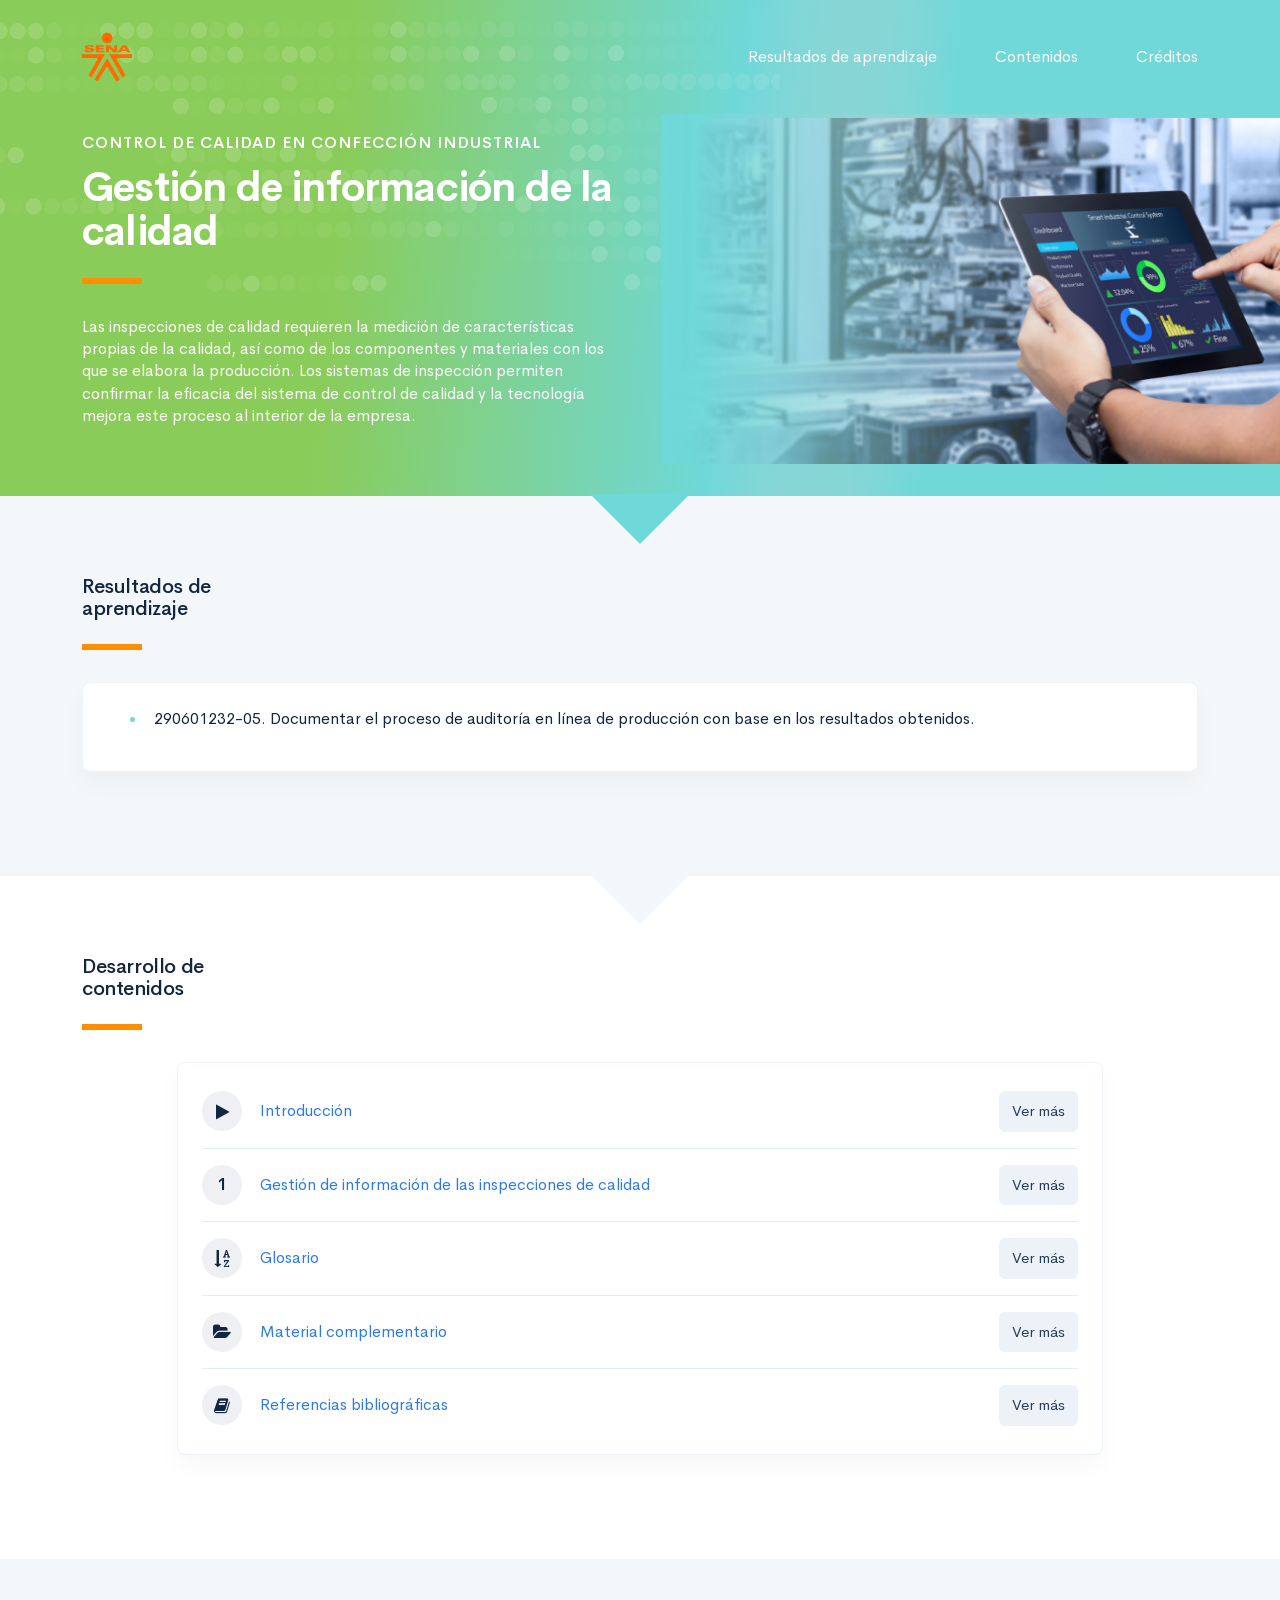
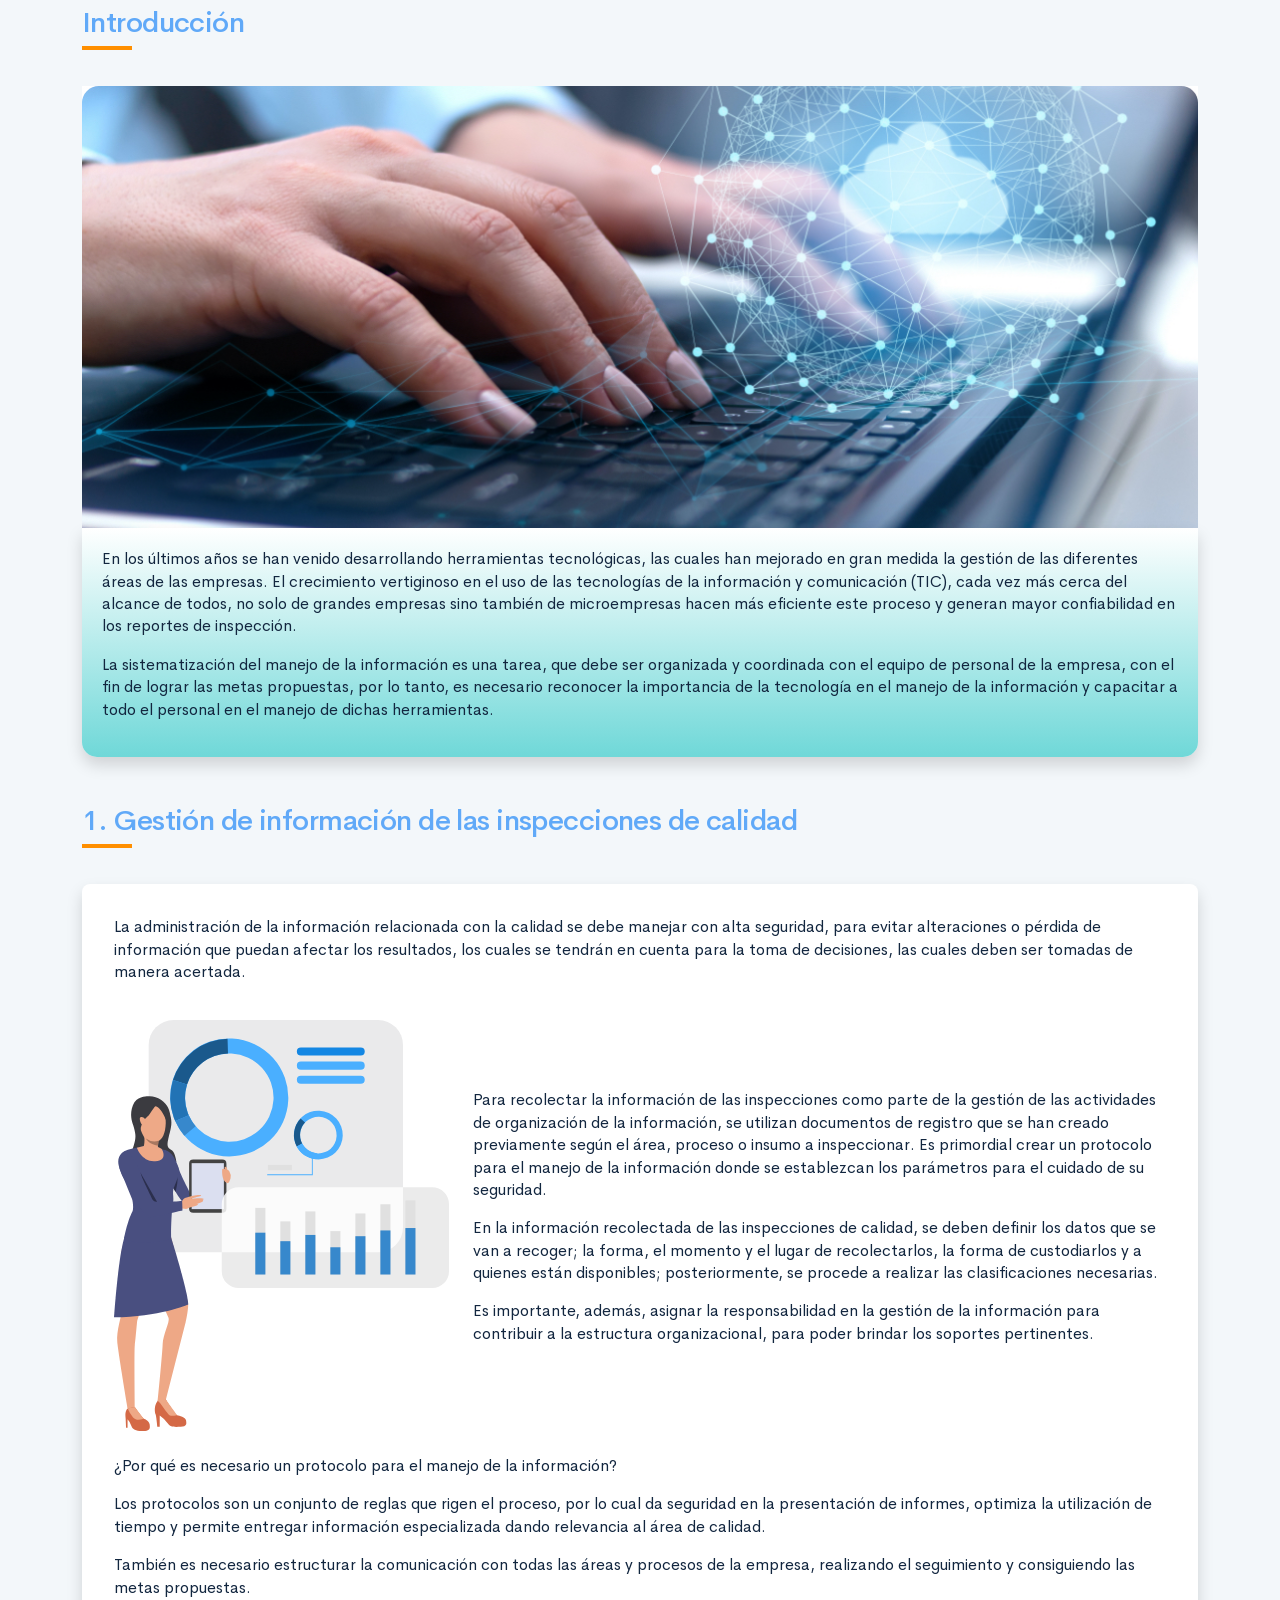
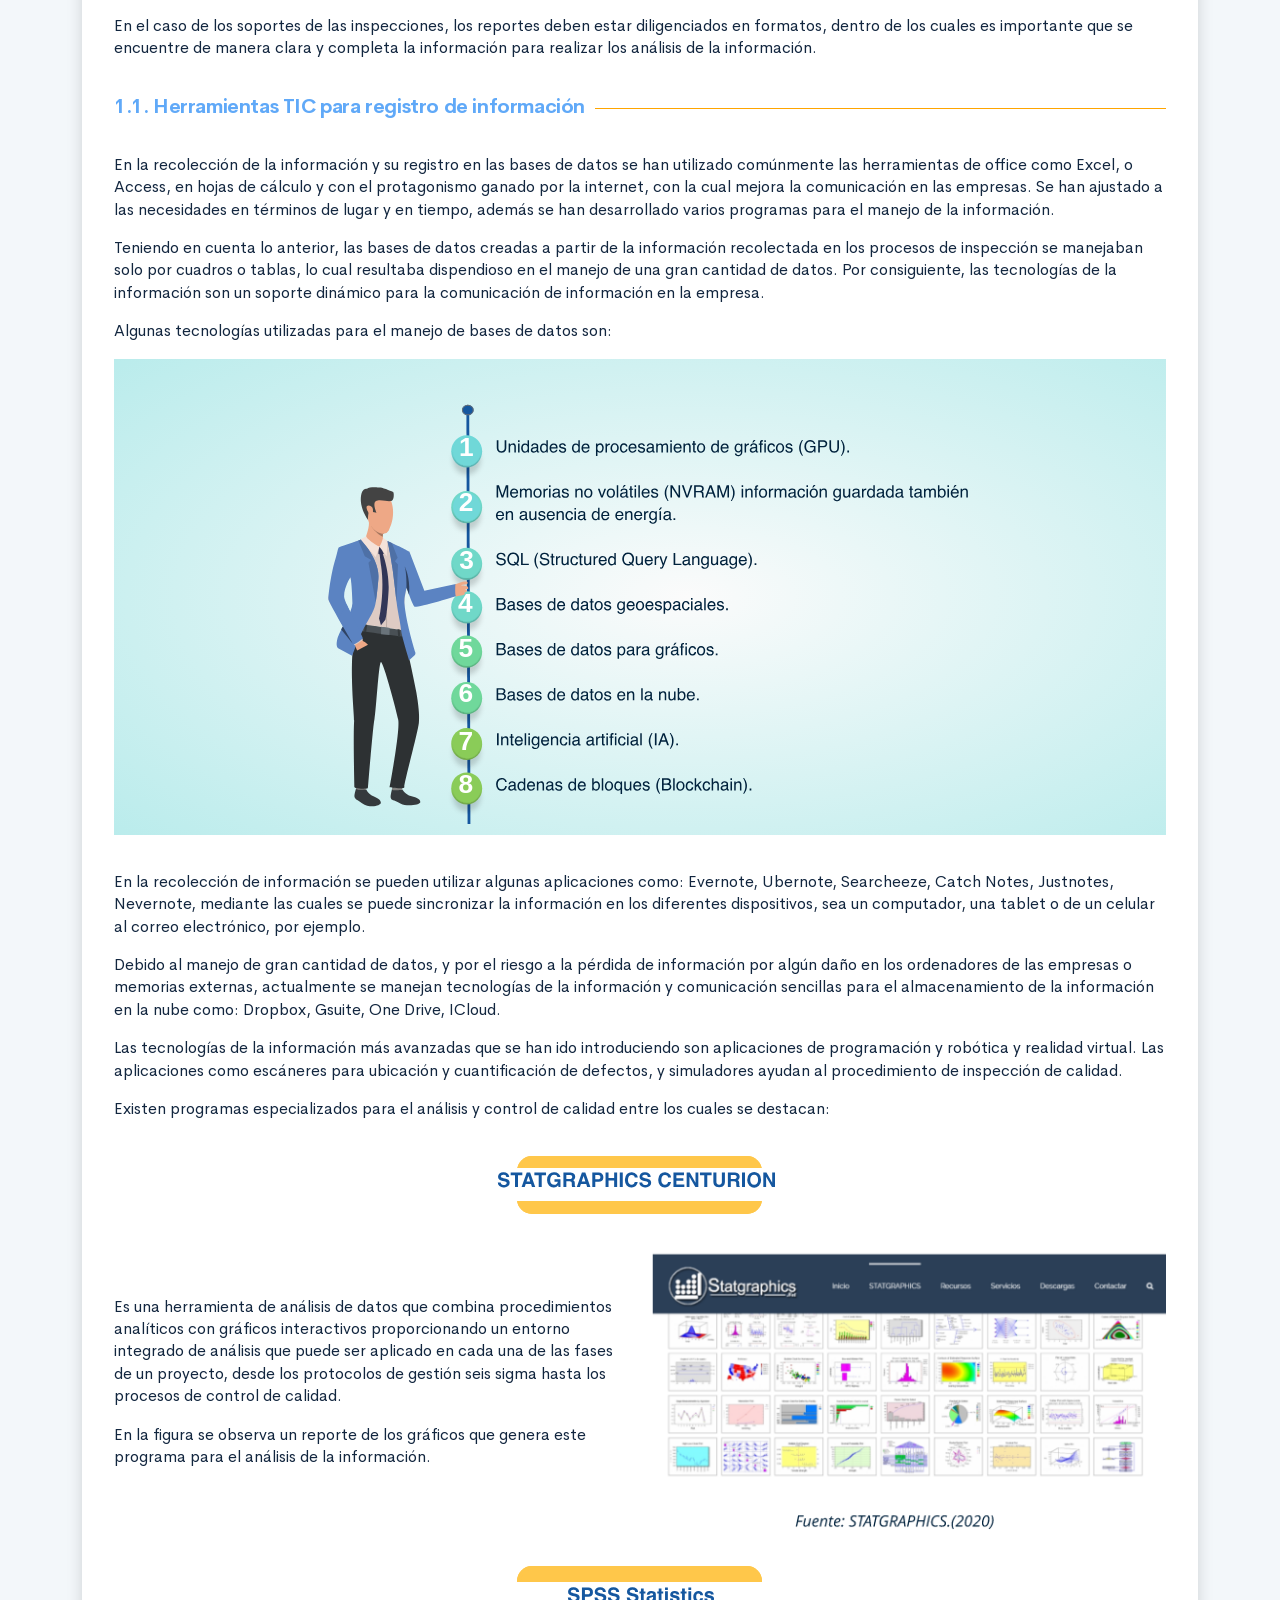
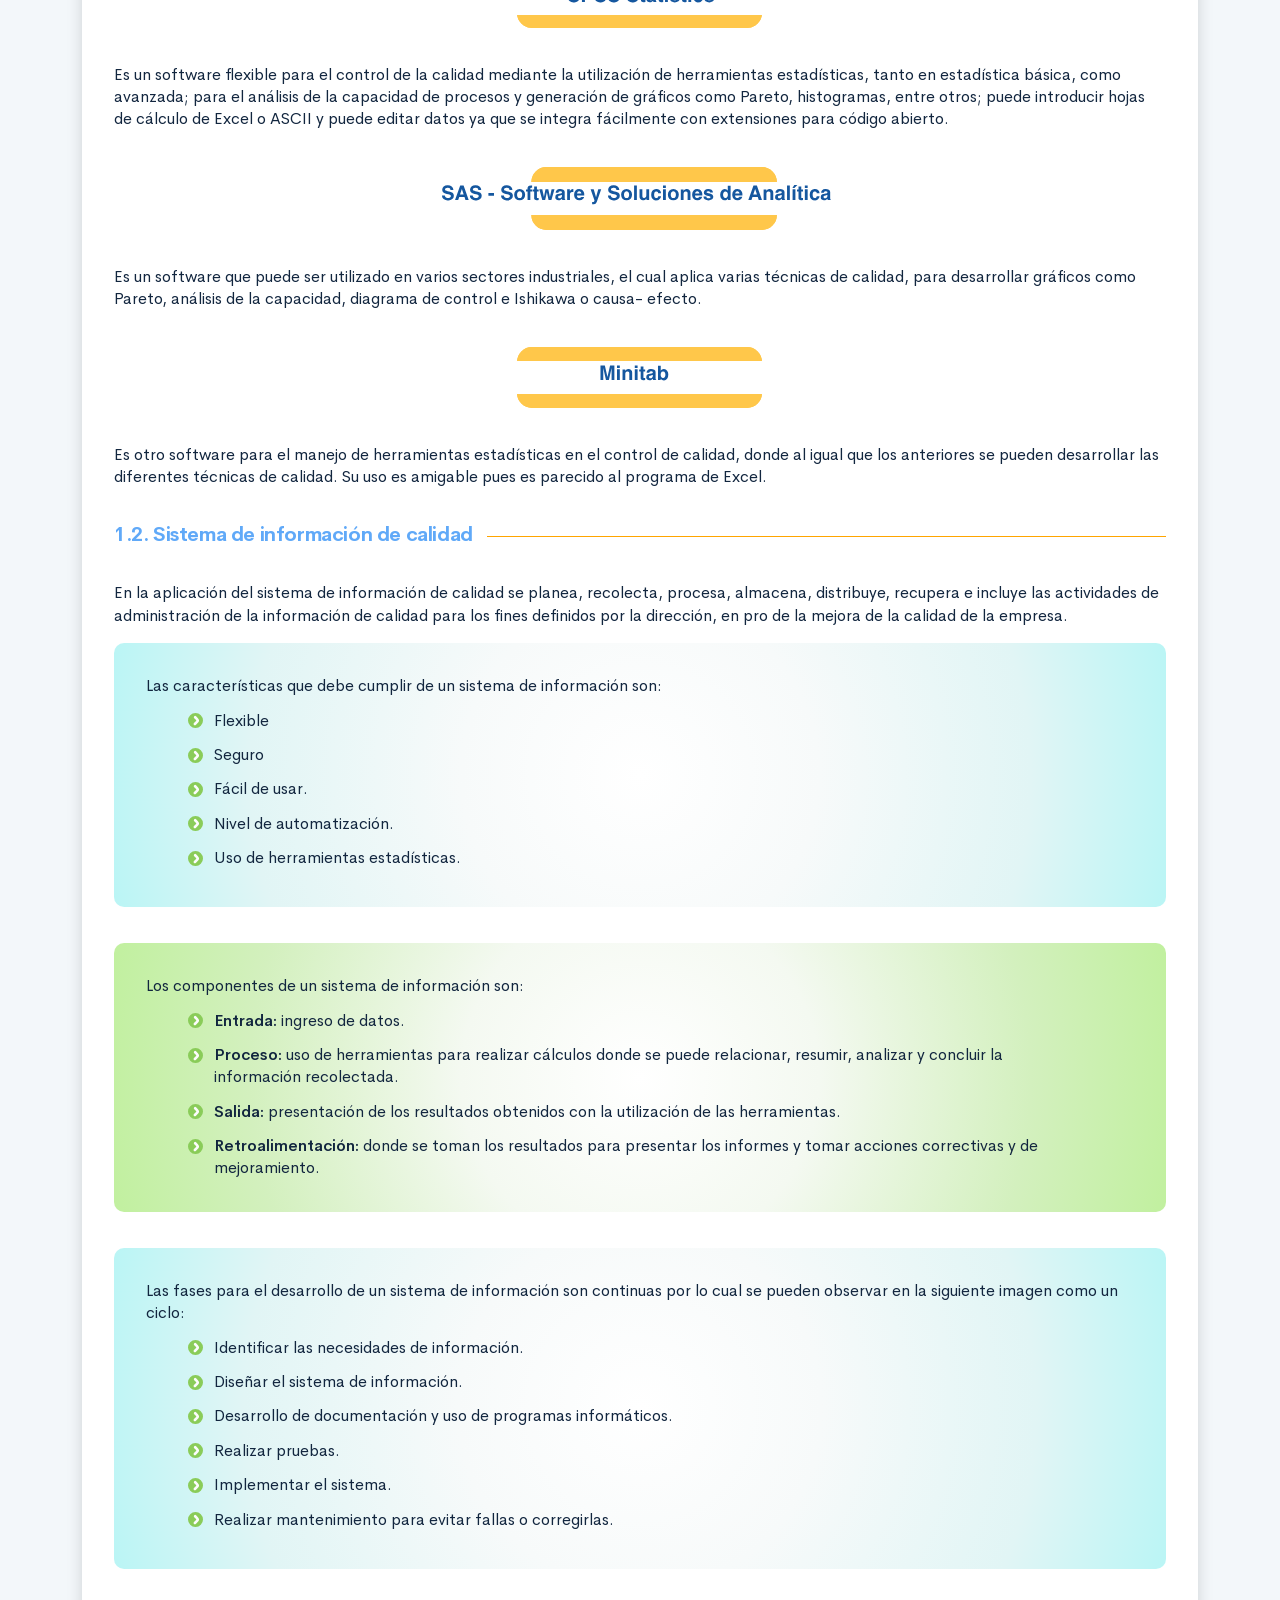
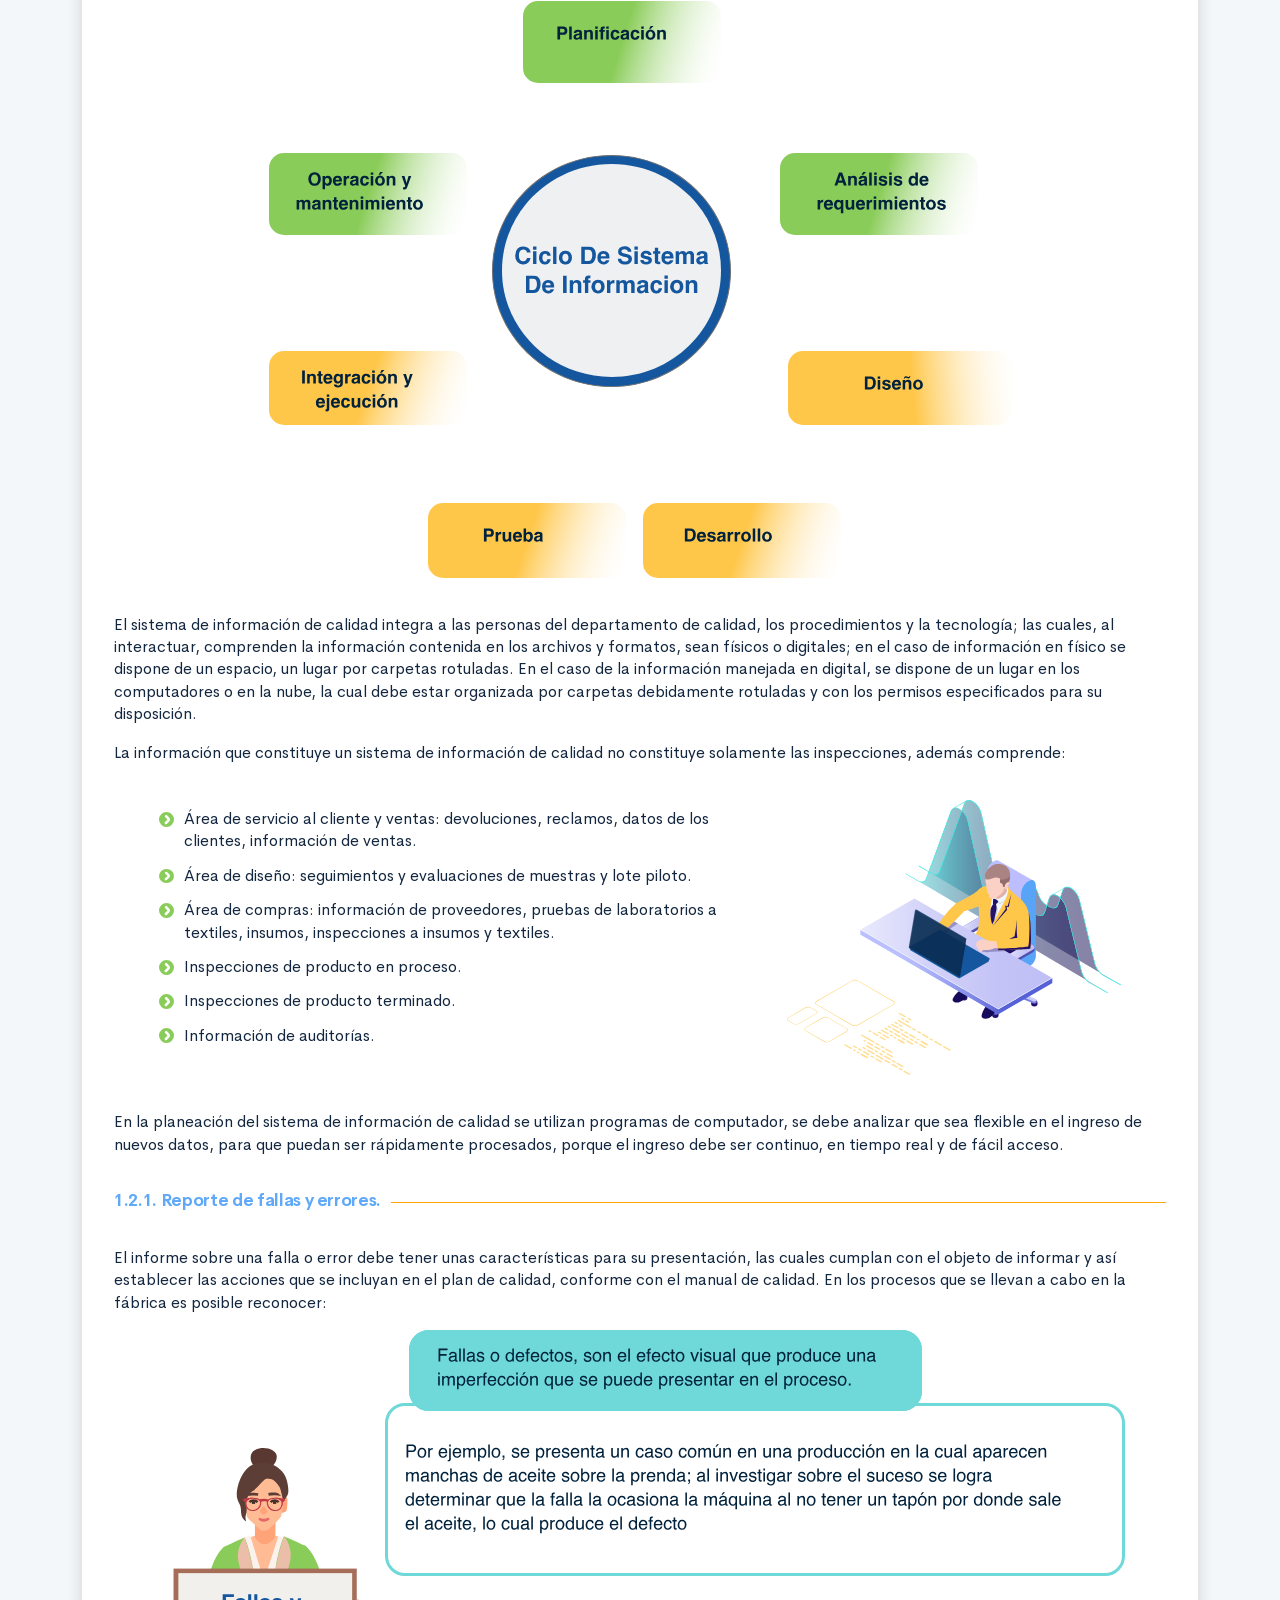
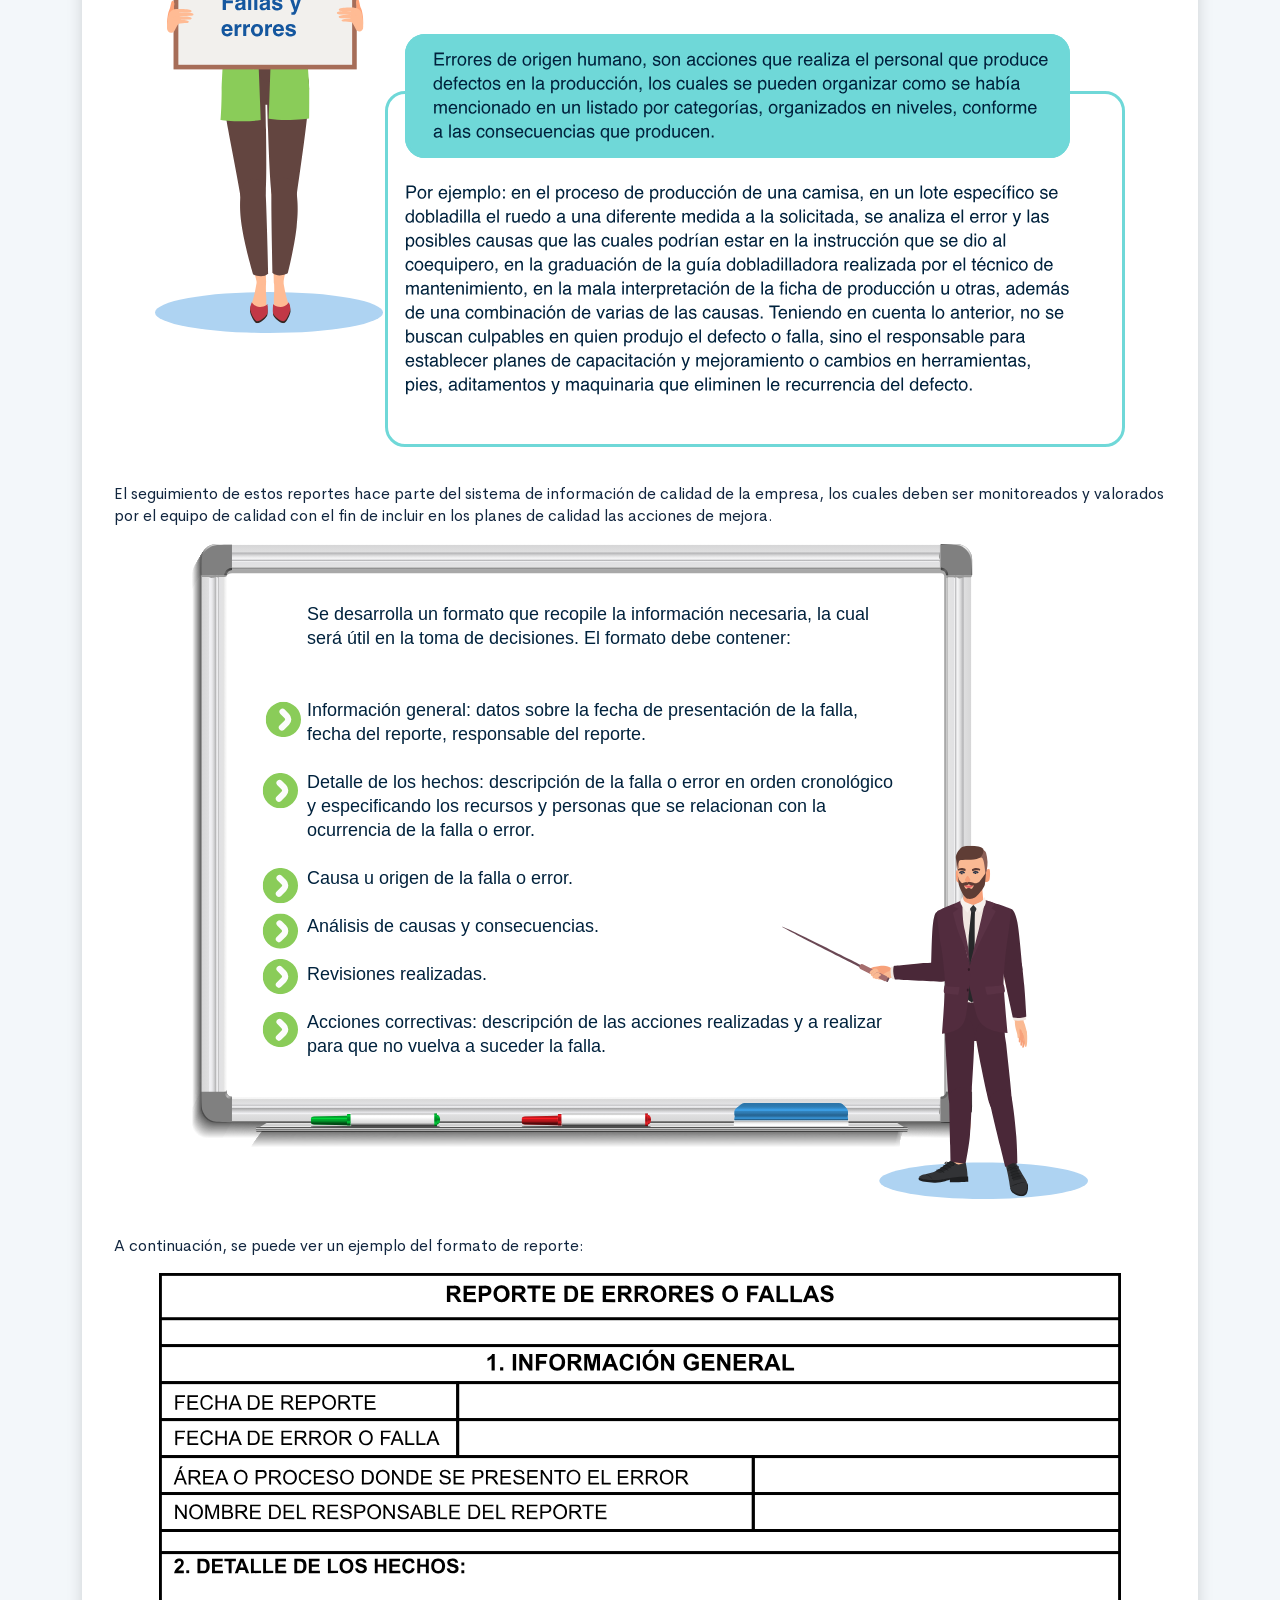
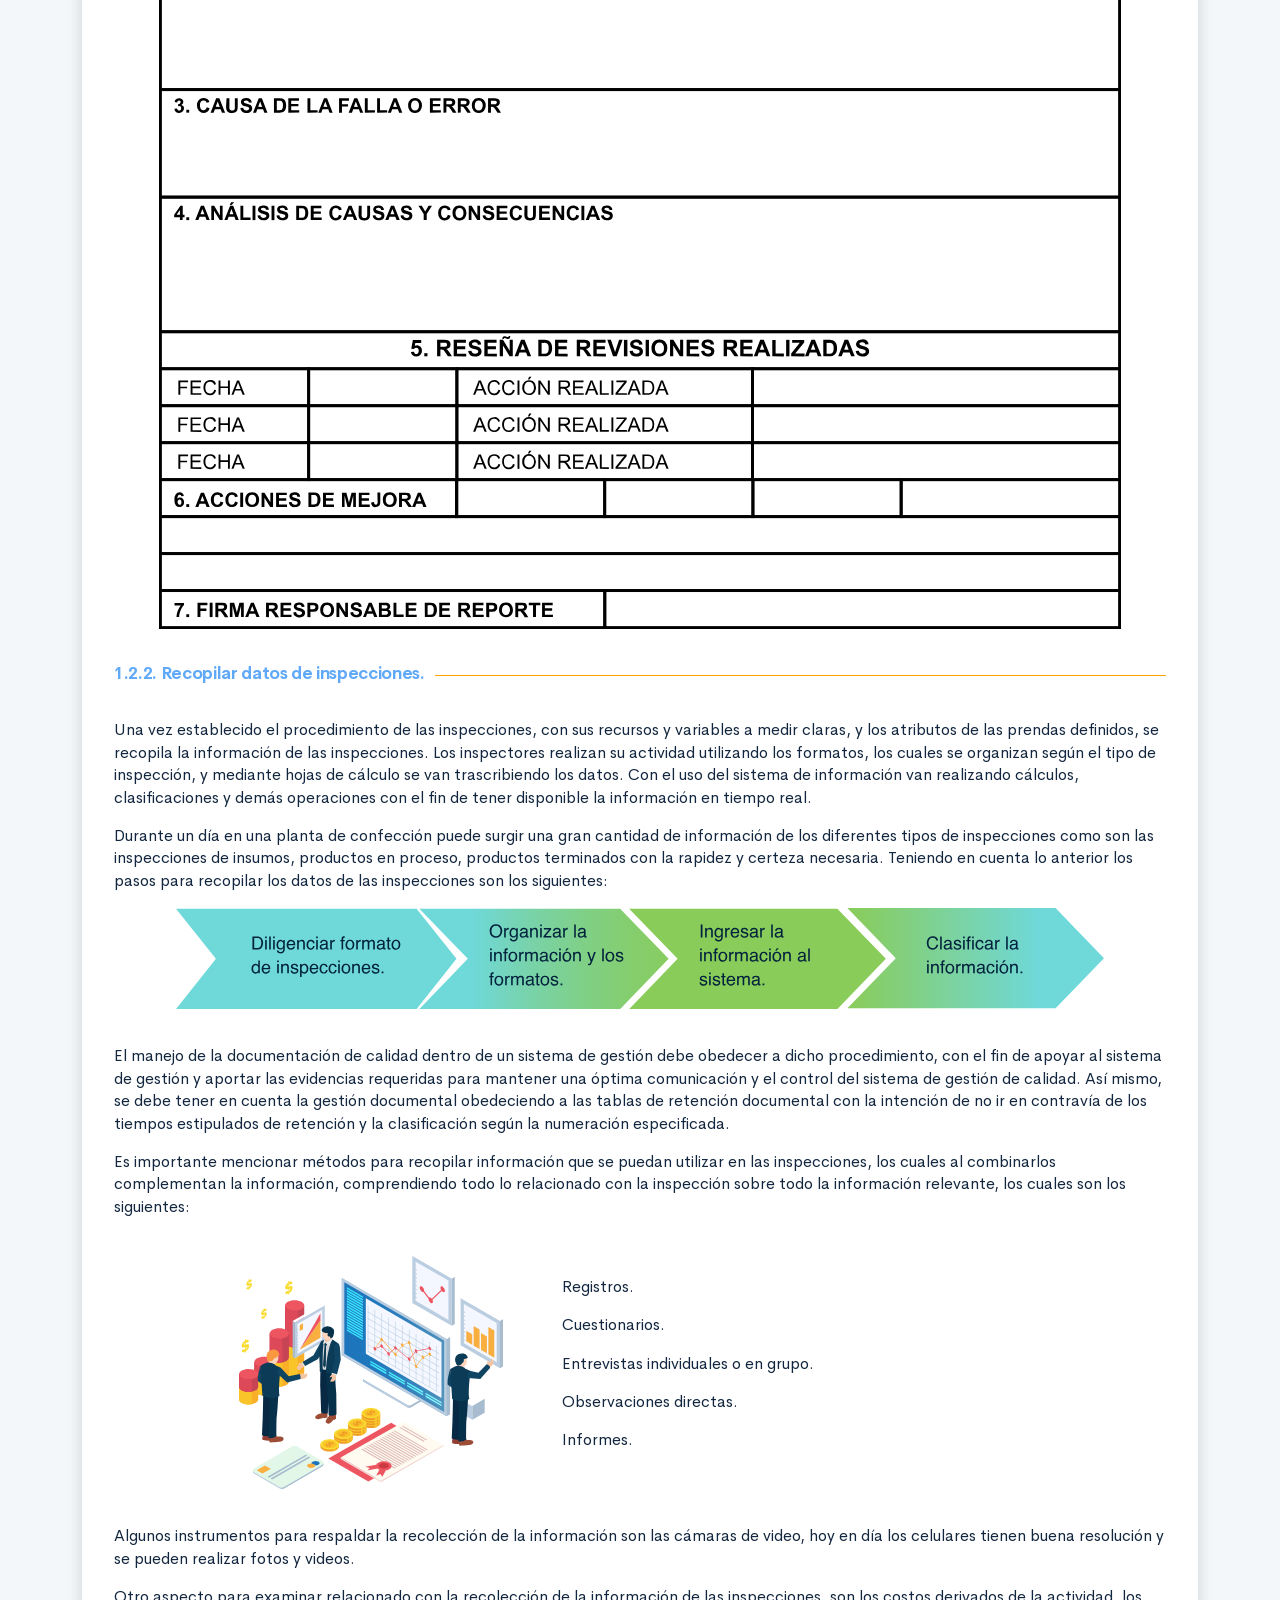
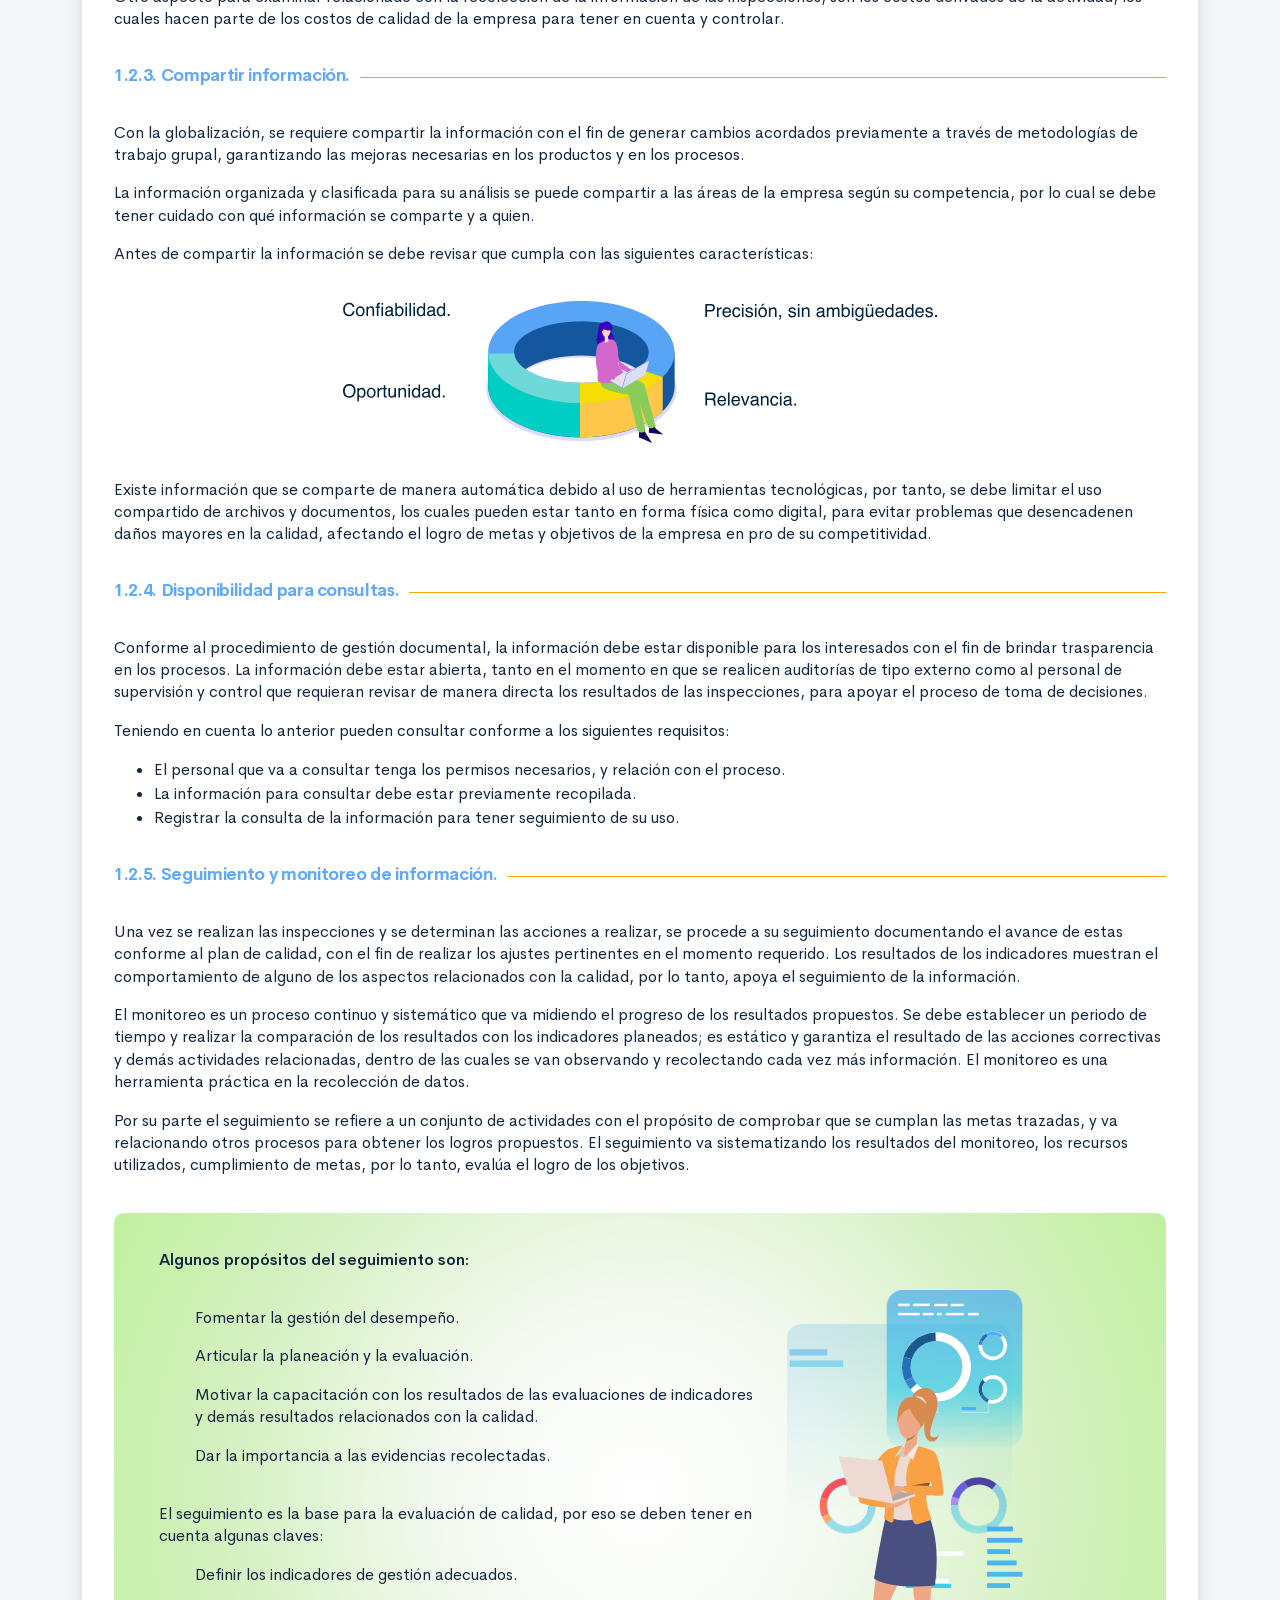
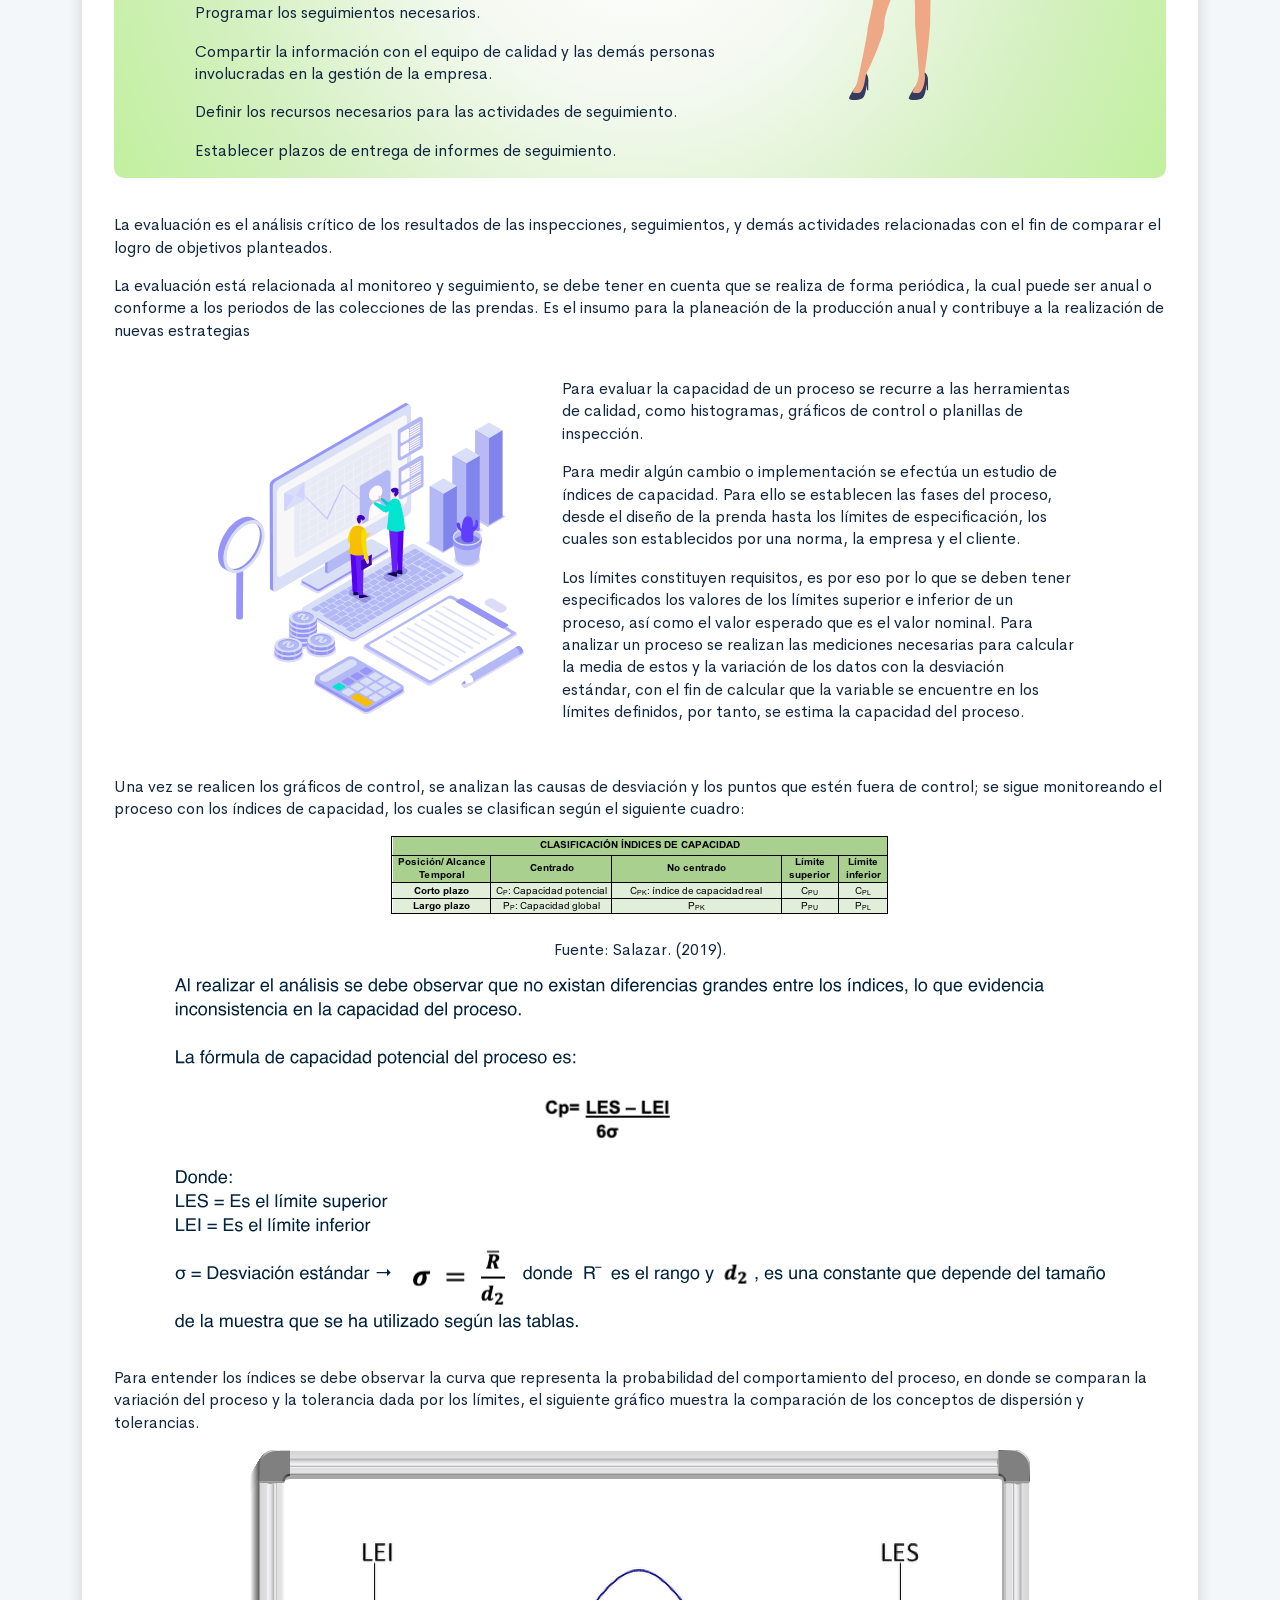
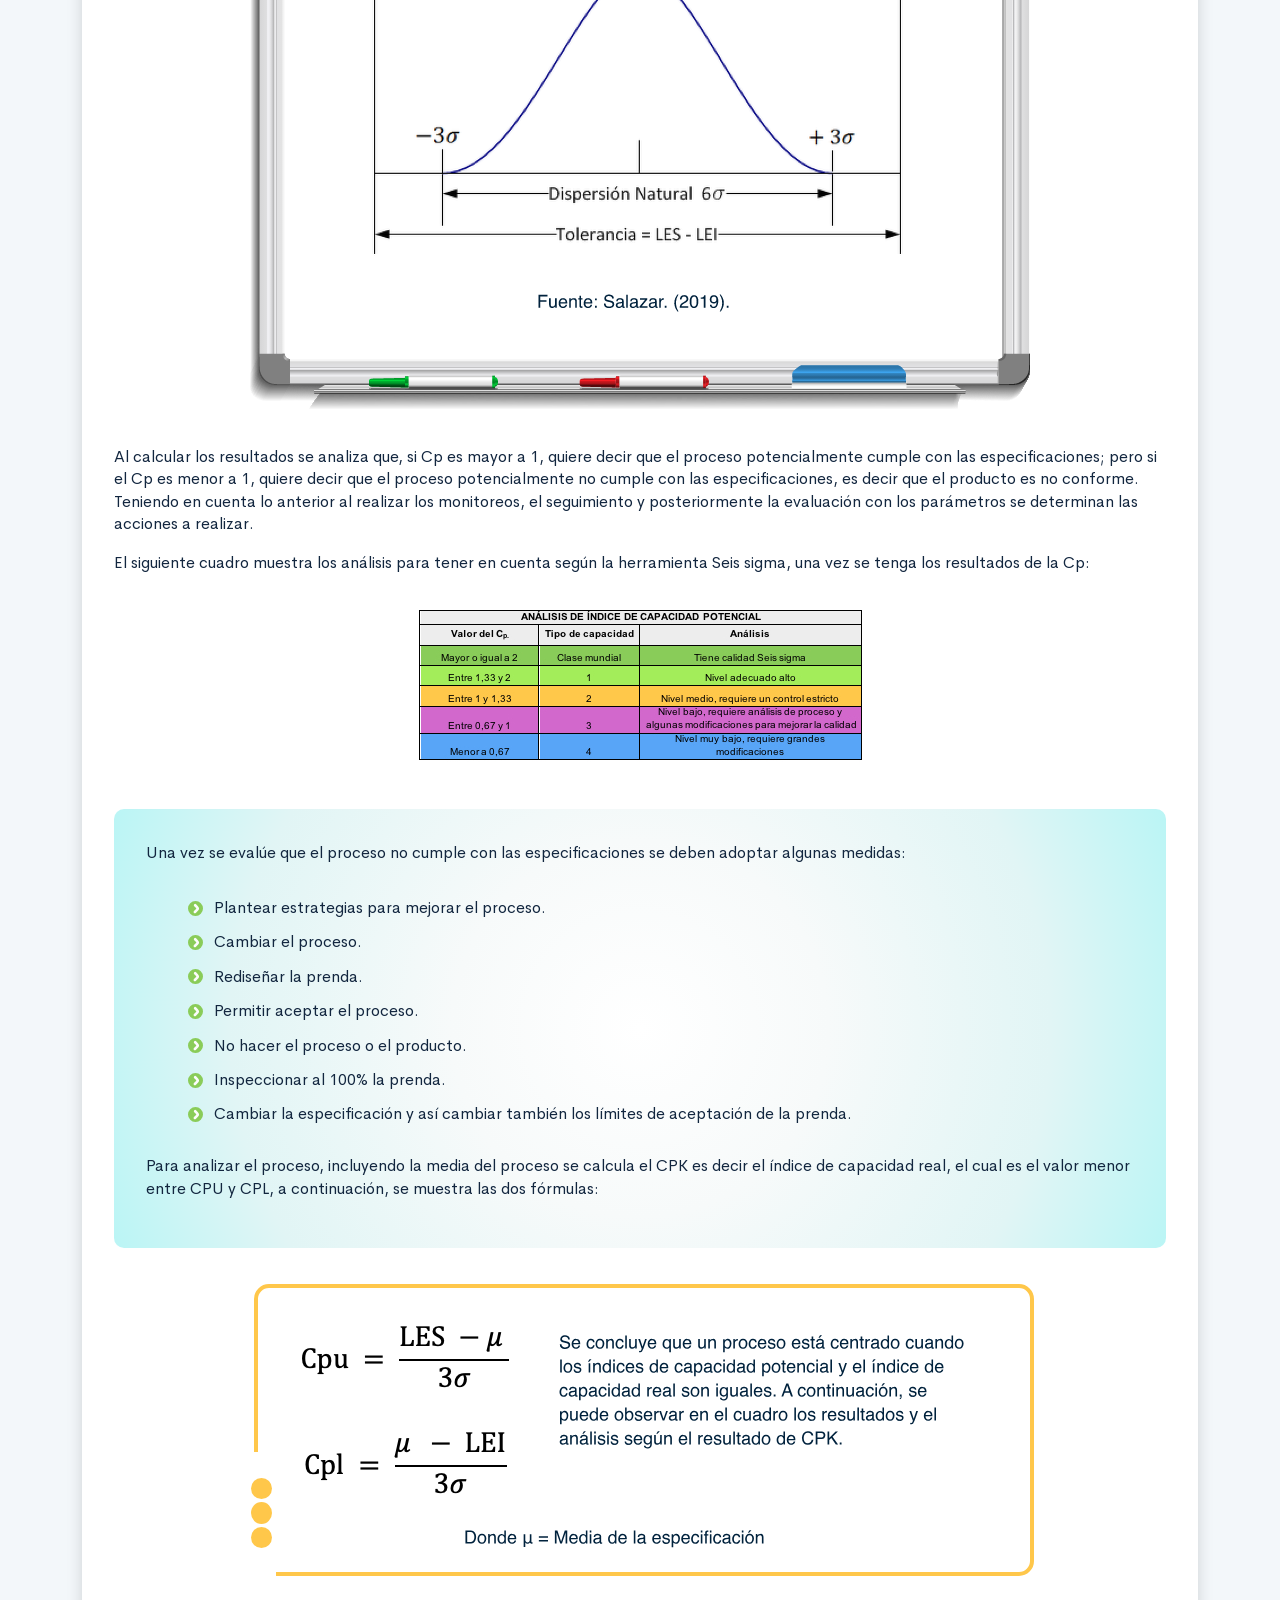
==== commit 704f0daf: "correcciones equipo repositorio" ====
--- a/public/material.html
+++ b/public/material.html
@@ -161,7 +161,7 @@
                         <p>Existen programas especializados para el análisis y control de calidad entre los cuales se destacan: </p><img class="img-a img-fluid my-5" src="assets/images/pages/ilustraciones/img4.svg" alt="">
                         <div class="row justify-content-center align-items-center mt-5">
                             <div class="col-6">
-                                <p>Es una herramienta de análisis de datos que combina procedimientos analíticos con gráficos interactivos proporcionando un entorno integrado de análisis que puede ser aplicado en cada una de las fases de un proyecto, desde los protocolos de gestión Six Sigma hasta los procesos de control de calidad. </p>
+                                <p>Es una herramienta de análisis de datos que combina procedimientos analíticos con gráficos interactivos proporcionando un entorno integrado de análisis que puede ser aplicado en cada una de las fases de un proyecto, desde los protocolos de gestión seis sigma hasta los procesos de control de calidad. </p>
                                 <p>En la figura se observa un reporte de los gráficos que genera este programa para el análisis de la información. </p>
                             </div>
                             <div class="col-6"> <img class="img-fluid" src="assets/images/pages/ilustraciones/img5.png" alt=""></div>
@@ -389,11 +389,11 @@
                         <div class="row justify-content-center align-items-center mt-5">
                             <div class="col-4"><img class="img-a img-fluid" src="assets/images/pages/ilustraciones/img14.svg" alt=""></div>
                             <div class="col-6">
-                                <p>Registros</p>
-                                <p>Cuestionarios</p>
+                                <p>Registros.</p>
+                                <p>Cuestionarios.</p>
                                 <p>Entrevistas individuales o en grupo.</p>
                                 <p>Observaciones directas.</p>
-                                <p>Informes</p>
+                                <p>Informes.</p>
                             </div>
                         </div>
                         <p class="mt-5">Algunos instrumentos para respaldar la recolección de la información son las cámaras de video, hoy en día los celulares tienen buena resolución y se pueden realizar fotos y videos.</p>
@@ -409,7 +409,7 @@
                             <h3> 1.2.4. Disponibilidad para consultas.</h3>
                         </div>
                         <p class="mt-5">Conforme al procedimiento de gestión documental, la información debe estar disponible para los interesados con el fin de brindar trasparencia en los procesos. La información debe estar abierta, tanto en el momento en que se realicen auditorías de tipo externo como al personal de supervisión y control que requieran revisar de manera directa los resultados de las inspecciones, para apoyar el proceso de toma de decisiones. </p>
-                        <p>Teniendo en cuenda lo anterior pueden consultar conforme a los siguientes requisitos:</p>
+                        <p>Teniendo en cuenta lo anterior pueden consultar conforme a los siguientes requisitos:</p>
                         <ul>
                             <li>El personal que va a consultar tenga los permisos necesarios, y relación con el proceso.</li>
                             <li>La información para consultar debe estar previamente recopilada.</li>
@@ -540,8 +540,7 @@
                         <ul class="mt-5">
                             <li>Número de no conformidades por unidad (Carta c) </li>
                         </ul>
-                        <p>Continuando con lo expresado por Barbosa (2016) “en la carta c se analiza el número total de no conformidades en una unidad. Se utiliza para determinar la ocurrencia de no conformidades en la inspección de una unidad de producto, es decir, determinar cuántas n</p>
-                        <p>o conformidades tienen un producto. Esta carta se usa en los casos donde el tamaño del subgrupo es una unidad inspeccionada formada por un elemento o grupo de elementos que conforman la unidad estadística. Esta carta de monitoreo se construye según las siguientes expresiones” (p. 35)</p><img class="img-a mt-5 img-fluid" src="assets/images/pages/ilustraciones/img31.jpg" alt="">
+                        <p>Continuando con lo expresado por Barbosa (2016) “en la carta c se analiza el número total de no conformidades en una unidad. Se utiliza para determinar la ocurrencia de no conformidades en la inspección de una unidad de producto, es decir, determinar cuántas no conformidades tienen un producto. Esta carta se usa en los casos donde el tamaño del subgrupo es una unidad inspeccionada formada por un elemento o grupo de elementos que conforman la unidad estadística. Esta carta de monitoreo se construye según las siguientes expresiones” (p. 35)</p><img class="img-a mt-5 img-fluid" src="assets/images/pages/ilustraciones/img31.jpg" alt="">
                         <p class="mt-5">La línea central se calcula según fórmula</p><img class="img-a mt-5 img-fluid" src="assets/images/pages/ilustraciones/img32.jpg" alt="">
                         <p class="mt-5">Donde c ̅ es el número promedio de no conformidades por unidad en una muestra de tamaño n dada. Barbosa (2016. p.36)</p>
                         <p>Dentro del plan de calidad deben estar especificadas las técnicas de monitoreo, el seguimiento a realizar y las evaluaciones a través de todo el proceso de producción de la prenda, todo con el fin de asegurar la calidad, dentro de procedimientos para estandarizar el manejo de éstas tres actividades relacionadas a la calidad.</p>
@@ -577,17 +576,17 @@
                                     <th class="text-center" style="width:150px">Enlace del Recurso o Archivo del documento o material</th>
                                 </tr>
                                 <tr>
-                                    <td>Gutiérrez Hernández, S. (2020). Caso 1 fracción de unidades no conformes (carta p) </td>
+                                    <td>Gutiérrez Hernández, S. (2020). Caso 1. Fracción de unidades no conformes (carta p) </td>
                                     <td>Archivo (Word y Excel) </td>
                                     <td> <a href="media/documentos/Caso1.zip" target="_blank"><span class="fa fa-download" aria-hidden="true"></span> decargar</a></td>
                                 </tr>
                                 <tr>
-                                    <td>Gutiérrez Hernández, S. (2020). Caso 2 numero de unidades no conformes (carta np) </td>
+                                    <td>Gutiérrez Hernández, S. (2020). Caso 2. Número de unidades no conformes (carta np) </td>
                                     <td>Archivo (Word y Excel) </td>
                                     <td> <a href="media/documentos/Caso2.zip" target="_blank"><span class="fa fa-download" aria-hidden="true"></span> decargar</a></td>
                                 </tr>
                                 <tr>
-                                    <td>Gutiérrez Hernández, S. (2020). Caso 3 numero de no conformidades por unidad (carta c) </td>
+                                    <td>Gutiérrez Hernández, S. (2020). Caso 3. Número de no conformidades por unidad (carta c) </td>
                                     <td>Archivo (Word y Excel) </td>
                                     <td> <a href="media/documentos/Caso3.zip" target="_blank"><span class="fa fa-download" aria-hidden="true"></span> decargar</a></td>
                                 </tr>
